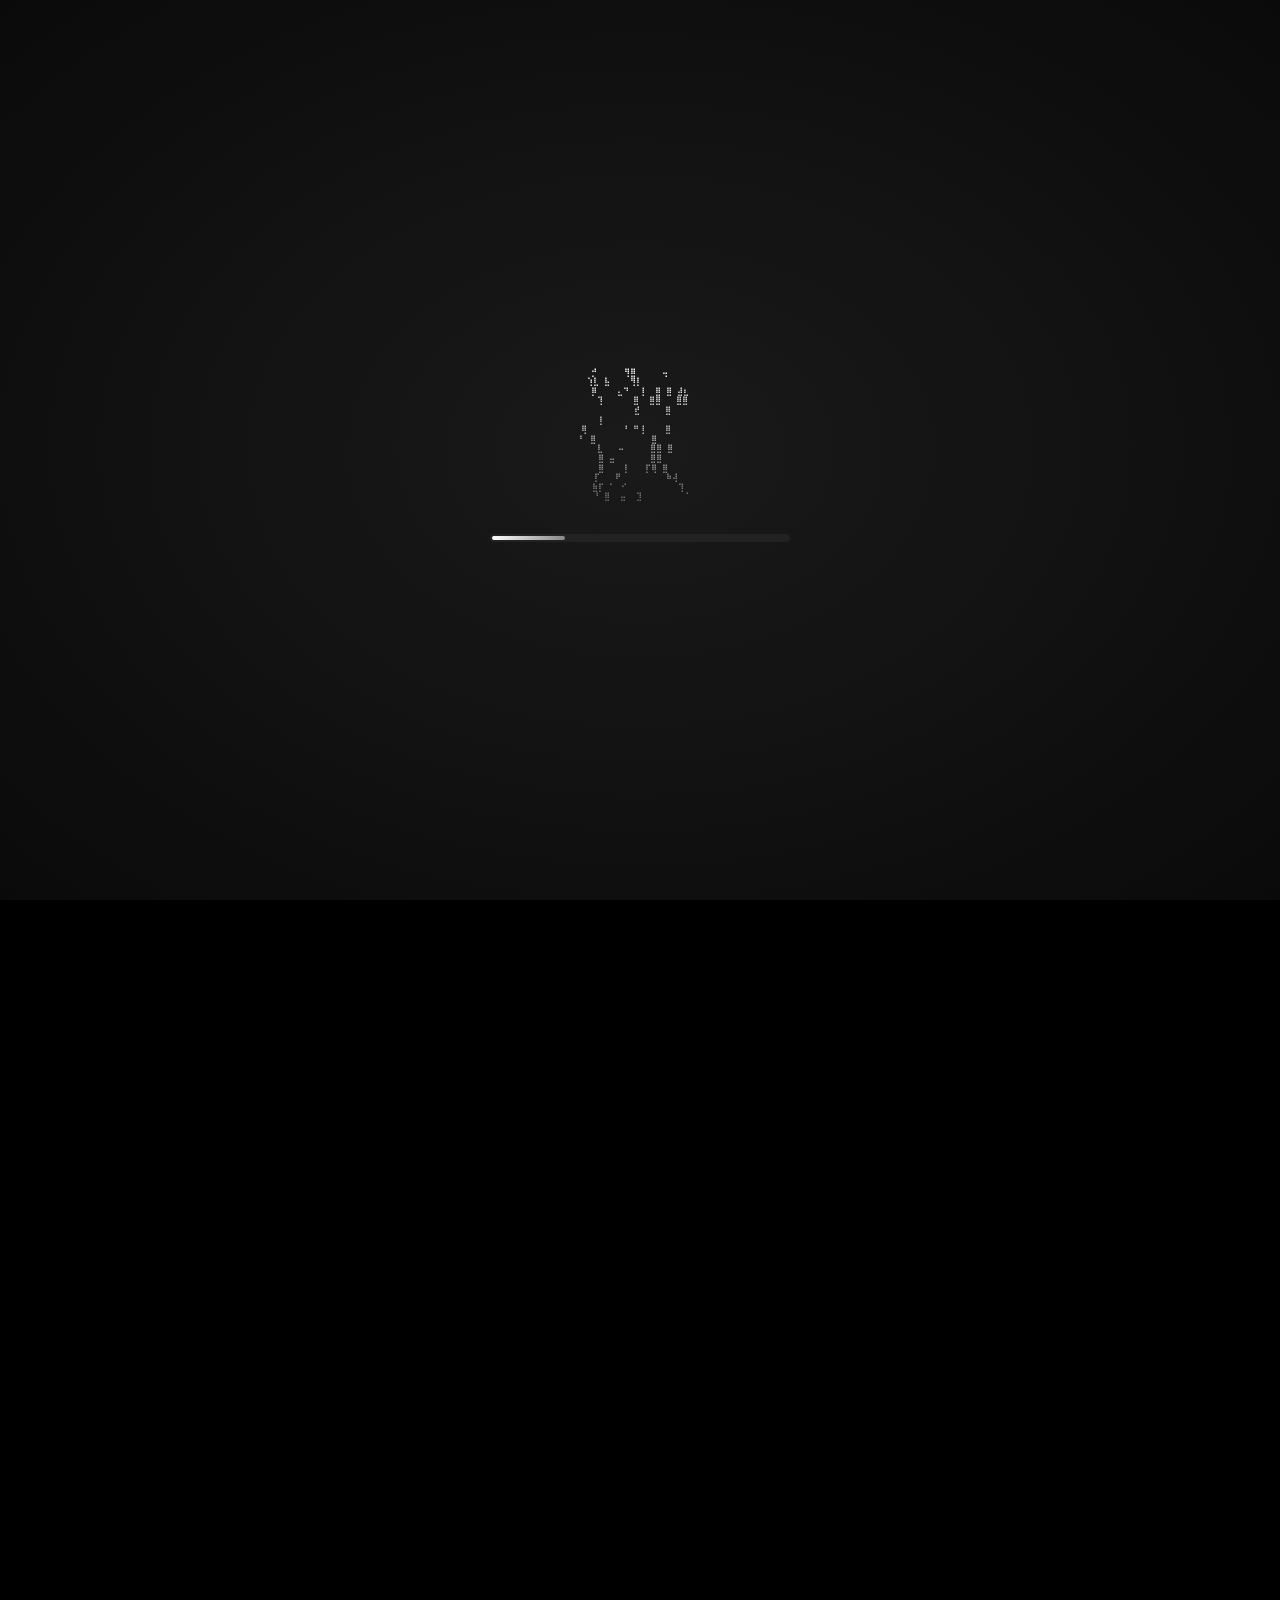
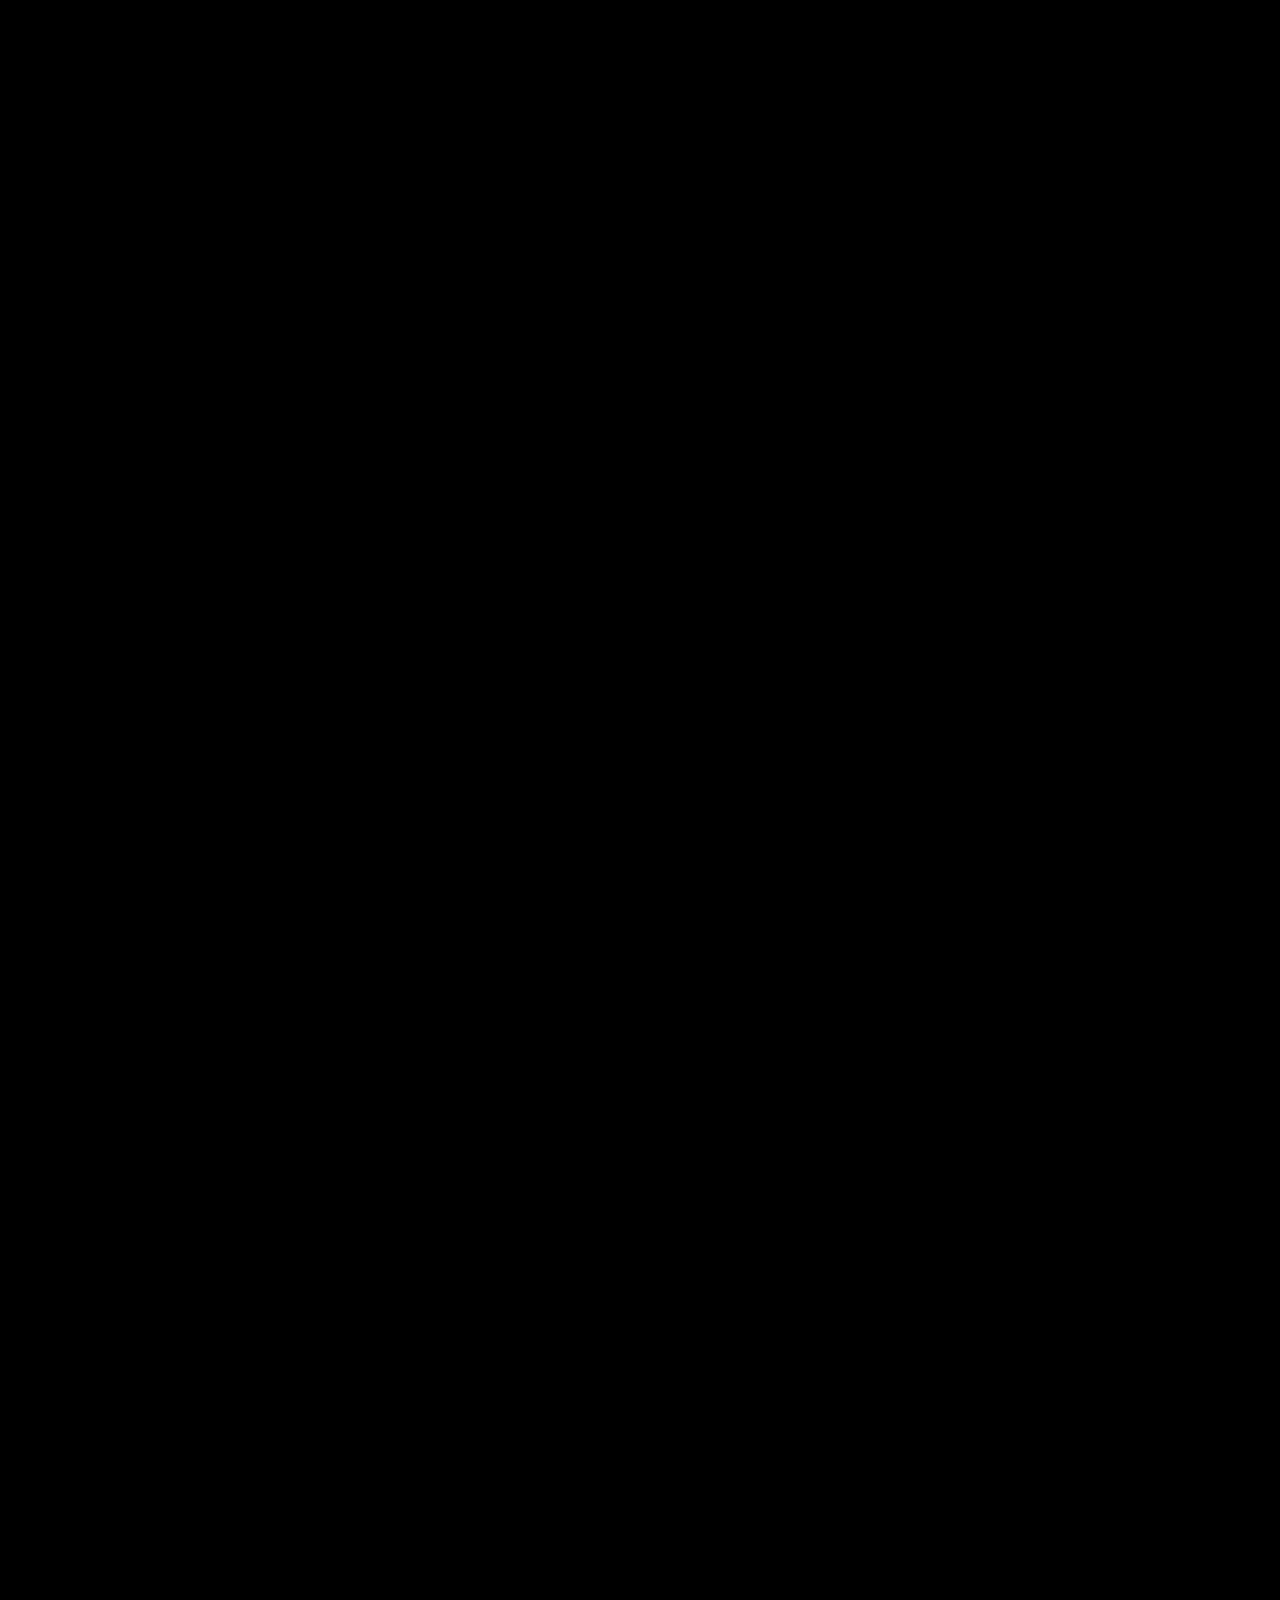
==== index.html @ a5547c4a "bisaya kayo" ====
<!DOCTYPE html>
<html lang="en">

<head>
  <meta charset="utf-8">
  <meta name="viewport" content="width=device-width, initial-scale=1">
  <title>holy</title>
  <link rel="icon" type="image/x-icon" href="https://file.garden/aiHY1T3Ry0Odnk8G/holy.png">
  <meta name="description" content="dili ko nimo na miss?">
  <meta property="og:title" content="holy">
  <meta property="og:description" content="dili ko nimo na miss?">
  <meta property="og:image" content="https://file.garden/aiHY1T3Ry0Odnk8G/holy.png">
  <meta property="og:url" content="https://tuswrld.xyz">
  <meta property="og:type" content="website">
  <meta name="twitter:card" content="summary">
  <meta name="twitter:image" content="https://file.garden/aiHY1T3Ry0Odnk8G/holy.png">
  <meta name="theme-color" content="#000000">
  <meta name="twitter:card" content="summary">
  <script disable-devtool-auto src="https://cdn.jsdelivr.net/npm/disable-devtool"></script>
  <link rel="stylesheet" href="https://cdnjs.cloudflare.com/ajax/libs/font-awesome/6.0.0-beta3/css/all.min.css" />
  <link
    href="https://fonts.googleapis.com/css2?family=Cinzel:wght@700;800;900&family=Space+Grotesk:wght@400;500;600;700;800&family=Space+Mono:wght@400;700&display=swap"
    rel="stylesheet" />
  <style>
    * {
      margin: 0;
      padding: 0;
      box-sizing: border-box;
      cursor: url('https://drift.rip/media/users/cursors/cursor_3867_69bb11919e3619.60058093.png'), auto !important;
      font-family: 'Space Grotesk', 'Segoe UI', system-ui, sans-serif;
    }

    #particles {
      position: fixed;
      top: 0;
      left: 0;
      width: 100vw;
      height: 100vh;
      z-index: 0;
      pointer-events: none;
    }

    body {
      min-height: 100vh;
      display: flex;
      flex-direction: column;
      align-items: center;
      justify-content: flex-start;
      padding: 0;
      margin: 0;
      position: relative;
      overflow-x: hidden;
      overflow-y: auto;
      color: #ffffff;
      z-index: 2;
      background: #000000;
    }

    html {
      scroll-behavior: smooth;
    }

    ::-webkit-scrollbar {
      width: 7px;
    }

    ::-webkit-scrollbar-track {
      background: #070708;
    }

    ::-webkit-scrollbar-thumb {
      background: linear-gradient(180deg, rgba(255, 255, 255, 0.28) 0%, rgba(255, 255, 255, 0.08) 100%);
      border-radius: 12px;
      border: 1px solid rgba(255, 255, 255, 0.05);
    }

    ::-webkit-scrollbar-thumb:hover {
      background: linear-gradient(180deg, rgba(255, 255, 255, 0.55) 0%, rgba(255, 255, 255, 0.2) 100%);
      box-shadow: 0 0 10px rgba(255, 255, 255, 0.3);
    }

    #intro-overlay {
      position: fixed;
      top: 0;
      left: 0;
      width: 100vw;
      height: 100vh;
      background: radial-gradient(ellipse at center, #1a1a1a 0%, #0a0a0a 100%);
      z-index: 99999;
      display: flex;
      flex-direction: column;
      align-items: center;
      justify-content: center;
      opacity: 1;
      visibility: visible;
      transition: opacity 1s ease-in-out, visibility 1s ease-in-out;
    }

    .ascii-container {
      font-family: 'Space Mono', monospace;
      font-size: 8px;
      line-height: 1.2;
      white-space: pre;
      text-align: center;
      font-weight: 700;
      background: linear-gradient(180deg, #ffffff 0%, #666666 100%);
      -webkit-background-clip: text;
      -webkit-text-fill-color: transparent;
      user-select: none;
    }

    .intro-progress-wrapper {
      margin-top: 2rem;
      width: 300px;
    }

    .intro-progress-bar {
      width: 100%;
      background-color: #222;
      border-radius: 4px;
      padding: 2px;
    }

    .intro-progress-fill {
      height: 4px;
      width: 0%;
      background: linear-gradient(90deg, #fff, #888, #fff);
      background-size: 200% 100%;
      border-radius: 2px;
      transition: width 0.05s linear;
      animation: shimmer 1.5s ease-in-out infinite;
    }

    @keyframes shimmer {
      0% {
        background-position: -200% 0;
      }

      100% {
        background-position: 200% 0;
      }
    }

    .container {
      width: 100%;
      max-width: 100%;
      opacity: 0;
      transition: opacity 1s ease-in-out;
      display: flex;
      flex-direction: column;
      align-items: center;
    }

    .hero-section {
      min-height: 100vh;
      width: 100%;
      display: flex;
      flex-direction: column;
      align-items: center;
      justify-content: center;
      position: relative;
      padding: 3rem 1.5rem 5.5rem;
    }

    header {
      text-align: center;
      margin-bottom: 2rem;
      margin-top: 0.5rem;
      width: 100%;
      display: flex;
      flex-direction: column;
      align-items: center;
      justify-content: center;
    }

    .brand-logo-container {
      display: flex;
      justify-content: center;
      align-items: center;
      margin-bottom: 0.85rem;
    }

    .brand-logo {
      width: 185px;
      height: 185px;
      object-fit: contain;
      user-select: none;
      -webkit-user-drag: none;
      filter: drop-shadow(0 0 25px rgba(255, 255, 255, 0.35));
      transition: transform 0.3s cubic-bezier(0.16, 1, 0.3, 1), filter 0.3s ease;
      cursor: pointer;
    }

    .brand-logo:hover {
      transform: scale(1.06);
      filter: drop-shadow(0 0 42px rgba(255, 255, 255, 0.75));
    }

    .brand-logo:active {
      transform: scale(0.97);
    }

    header h1 {
      font-family: 'Cinzel', serif;
      font-size: 3rem;
      letter-spacing: 10px;
      font-weight: 900;
      text-transform: uppercase;
      background: linear-gradient(180deg, #fff 0%, #888 100%);
      -webkit-background-clip: text;
      -webkit-text-fill-color: transparent;
      text-shadow: 0 0 40px rgba(255, 255, 255, 0.1);
      animation: glowPulse 3s ease-in-out infinite;
    }

    @keyframes glowPulse {

      0%,
      100% {
        text-shadow: 0 0 40px rgba(0, 0, 0, 0.9), 0 0 80px rgba(255, 255, 255, 0.1);
      }

      50% {
        text-shadow: 0 0 40px rgba(0, 0, 0, 0.9), 0 0 80px rgba(255, 255, 255, 0.3), 0 0 120px rgba(255, 255, 255, 0.1);
      }
    }

    header p {
      font-size: 0.75rem;
      color: #555;
      text-transform: lowercase;
      letter-spacing: 3px;
      font-family: 'Space Mono', monospace;
      margin-top: 0.3rem;
      min-height: 20px;
    }

    .cards-container {
      display: flex;
      flex-wrap: nowrap;
      justify-content: center;
      align-items: center;
      gap: 14px;
      max-width: 1200px;
      width: 100%;
      margin: 0 auto;
      position: relative;
      z-index: 2;
    }

    .card {
      width: 125px;
      min-width: 125px;
      max-width: 125px;
      height: 440px;
      background: #111112;
      border-radius: 24px;
      border: 1.5px solid rgba(255, 255, 255, 0.16);
      position: relative;
      overflow: hidden;
      cursor: pointer;
      user-select: none;
      display: flex;
      flex-direction: column;
      box-shadow: 0 20px 45px rgba(0, 0, 0, 0.85);
      transition: width 0.45s cubic-bezier(0.2, 0.8, 0.2, 1),
        border-color 0.35s ease,
        box-shadow 0.35s ease;
    }

    .card:hover {
      width: 350px;
      min-width: 350px;
      max-width: 350px;
      border-color: rgba(255, 255, 255, 0.28);
      box-shadow: 0 25px 60px rgba(0, 0, 0, 0.95);
    }

    .card-banner-wrap {
      position: absolute;
      top: 0;
      left: 0;
      width: 100%;
      height: 100%;
      overflow: hidden;
      transition: height 0.45s cubic-bezier(0.2, 0.8, 0.2, 1);
      z-index: 1;
    }

    .card:hover .card-banner-wrap {
      height: 140px;
    }

    .card-banner-img {
      width: 100%;
      height: 100%;
      object-fit: cover;
      object-position: center;
      display: block;
      transition: filter 0.45s ease;
    }

    .card-banner-overlay {
      position: absolute;
      inset: 0;
      background: linear-gradient(180deg, rgba(0, 0, 0, 0.25) 0%, rgba(0, 0, 0, 0.5) 45%, rgba(0, 0, 0, 0.85) 85%, rgba(0, 0, 0, 0.95) 100%);
      transition: opacity 0.4s ease;
      pointer-events: none;
    }

    .card:hover .card-banner-overlay {
      opacity: 0;
    }

    .card-banner-wrap .banner-placeholder {
      width: 100%;
      height: 100%;
      display: flex;
      align-items: center;
      justify-content: center;
      font-size: 2rem;
      color: rgba(255, 255, 255, 0.06);
      background: #080808;
    }

    .card-body {
      position: relative;
      z-index: 2;
      width: 100%;
      height: 100%;
      display: flex;
      flex-direction: column;
      align-items: center;
      justify-content: flex-start;
      box-sizing: border-box;
    }

    .card .avatar-wrap {
      position: relative;
      width: 82px;
      height: 82px;
      flex-shrink: 0;
      margin-top: 155px;
      transition: margin-top 0.45s cubic-bezier(0.2, 0.8, 0.2, 1),
        width 0.45s cubic-bezier(0.2, 0.8, 0.2, 1),
        height 0.45s cubic-bezier(0.2, 0.8, 0.2, 1);
    }

    .card:hover .avatar-wrap {
      margin-top: 88px;
      width: 100px;
      height: 100px;
    }

    .avatar-wrap img.avatar {
      width: 100%;
      height: 100%;
      object-fit: cover;
      border-radius: 50%;
      background: #000;
      box-shadow: 0 8px 24px rgba(0, 0, 0, 0.8);
      border: 3.5px solid #141414;
      display: block;
      transition: border-color 0.35s ease;
    }

    .card:hover .avatar-wrap img.avatar {
      border-color: #111112;
      border-width: 4px;
    }

    .deco-img {
      position: absolute;
      top: -14px;
      left: -14px;
      width: calc(100% + 28px);
      height: calc(100% + 28px);
      pointer-events: none;
      object-fit: contain;
      z-index: 4;
      display: none;
    }

    .status-dot {
      position: absolute;
      bottom: 2px;
      right: 2px;
      width: 18px;
      height: 18px;
      border-radius: 50%;
      border: 3px solid #141414;
      background: #747f8d;
      transition: all 0.3s ease;
      z-index: 3;
    }

    .card:hover .status-dot {
      width: 20px;
      height: 20px;
      border-color: #111112;
      bottom: 3px;
      right: 3px;
    }

    .status-dot.s-online {
      background: #3ba55d;
    }

    .status-dot.s-idle {
      background: #faa81a;
    }

    .status-dot.s-dnd {
      background: #ed4245;
    }

    .status-dot.s-offline {
      background: #747f8d;
    }

    .card-name {
      font-size: 1.25rem;
      font-weight: 800;
      color: #ffffff;
      margin-top: 14px;
      letter-spacing: -0.3px;
      white-space: nowrap;
      width: 100%;
      padding: 0 10px;
      text-align: center;
      overflow: hidden;
      text-overflow: ellipsis;
      flex-shrink: 0;
      transition: font-size 0.35s ease, margin-top 0.35s ease;
    }

    .card:hover .card-name {
      font-size: 1.45rem;
      margin-top: 10px;
    }

    .card-expanded-content {
      width: 100%;
      display: flex;
      flex-direction: column;
      align-items: center;
      opacity: 0;
      pointer-events: none;
      max-height: 0;
      overflow: hidden;
      transition: opacity 0.25s ease, max-height 0.45s cubic-bezier(0.2, 0.8, 0.2, 1);
    }

    .card:hover .card-expanded-content {
      opacity: 1;
      pointer-events: auto;
      max-height: 280px;
      transition: opacity 0.35s ease 0.12s, max-height 0.45s cubic-bezier(0.2, 0.8, 0.2, 1);
    }

    .card-handle {
      font-size: 0.92rem;
      font-style: italic;
      color: rgba(255, 255, 255, 0.62);
      margin-top: 3px;
      letter-spacing: 0.1px;
      white-space: nowrap;
      text-align: center;
    }

    .custom-status {
      display: flex;
      align-items: center;
      justify-content: center;
      gap: 6px;
      font-size: 0.85rem;
      color: rgba(255, 255, 255, 0.88);
      margin-top: 5px;
      max-width: 90%;
      white-space: nowrap;
      overflow: hidden;
      text-overflow: ellipsis;
    }

    .status-emoji-img {
      width: 16px;
      height: 16px;
      object-fit: contain;
      vertical-align: middle;
      display: inline-block;
    }

    .status-emoji {
      font-size: 0.95rem;
      line-height: 1;
      display: inline-block;
      vertical-align: middle;
    }

    .status-text-content {
      font-size: 0.84rem;
      color: rgba(255, 255, 255, 0.88);
      white-space: nowrap;
      overflow: hidden;
      text-overflow: ellipsis;
    }

    .typing-cursor {
      display: inline-block;
      width: 2px;
      height: 13px;
      background: rgba(255, 255, 255, 0.75);
      margin-left: 2px;
      animation: cursorBlink 0.8s infinite;
      vertical-align: middle;
    }

    @keyframes cursorBlink {

      0%,
      100% {
        opacity: 0;
      }

      50% {
        opacity: 1;
      }
    }

    .card-socials {
      display: flex;
      align-items: center;
      justify-content: center;
      gap: 8px;
      margin-top: 8px;
      z-index: 10;
    }

    .social-btn {
      display: inline-flex;
      align-items: center;
      justify-content: center;
      width: 28px;
      height: 28px;
      border-radius: 50%;
      background: rgba(255, 255, 255, 0.07);
      border: 1px solid rgba(255, 255, 255, 0.14);
      color: rgba(255, 255, 255, 0.8);
      text-decoration: none;
      transition: all 0.25s cubic-bezier(0.16, 1, 0.3, 1);
      box-shadow: 0 4px 10px rgba(0, 0, 0, 0.3);
      cursor: pointer;
    }

    .social-btn:hover {
      background: rgba(255, 255, 255, 0.2);
      border-color: rgba(255, 255, 255, 0.45);
      color: #ffffff;
      transform: translateY(-2px) scale(1.12);
      box-shadow: 0 6px 16px rgba(0, 0, 0, 0.6), 0 0 12px rgba(255, 255, 255, 0.25);
    }

    .social-btn svg {
      width: 14px;
      height: 14px;
      fill: currentColor;
      transition: transform 0.2s ease;
    }

    .card-divider {
      width: 100%;
      height: 1px;
      background: rgba(255, 255, 255, 0.10);
      margin: 14px 0 16px 0;
      flex-shrink: 0;
    }

    .activity-section {
      width: 100%;
      padding: 0 24px;
      display: flex;
      flex-direction: column;
      align-items: flex-start;
      box-sizing: border-box;
    }

    .no-activity {
      font-size: 1.05rem;
      font-weight: 700;
      color: #ffffff;
      letter-spacing: -0.2px;
      text-align: left;
    }

    .spotify-widget {
      display: flex;
      align-items: center;
      gap: 0.8rem;
      background: rgba(20, 20, 20, 0.7);
      border-radius: 12px;
      padding: 0.5rem 0.8rem;
      width: 100%;
      border: 1px solid rgba(255, 255, 255, 0.08);
    }

    .spotify-widget img {
      width: 40px;
      height: 40px;
      border-radius: 8px;
      object-fit: cover;
      flex-shrink: 0;
    }

    .sp-track {
      flex: 1;
      min-width: 0;
      text-align: left;
    }

    .sp-title {
      font-size: 0.8rem;
      font-weight: 700;
      color: #ffffff;
      white-space: nowrap;
      overflow: hidden;
      text-overflow: ellipsis;
    }

    .sp-artist {
      font-size: 0.68rem;
      color: #999999;
      white-space: nowrap;
      overflow: hidden;
      text-overflow: ellipsis;
    }

    .sp-icon {
      color: #1db954;
      font-size: 1.1rem;
      flex-shrink: 0;
    }

    .rpc-widget {
      display: flex;
      align-items: center;
      gap: 0.8rem;
      background: rgba(20, 20, 20, 0.7);
      border-radius: 12px;
      padding: 0.5rem 0.8rem;
      width: 100%;
      border: 1px solid rgba(255, 255, 255, 0.08);
      box-sizing: border-box;
    }

    .rpc-asset-wrap {
      position: relative;
      width: 42px;
      height: 42px;
      flex-shrink: 0;
    }

    .rpc-large-img {
      width: 42px;
      height: 42px;
      border-radius: 8px;
      object-fit: cover;
      display: block;
    }

    .rpc-fallback-icon {
      width: 42px;
      height: 42px;
      border-radius: 8px;
      background: rgba(255, 255, 255, 0.08);
      display: flex;
      align-items: center;
      justify-content: center;
      font-size: 1.15rem;
      color: rgba(255, 255, 255, 0.75);
    }

    .rpc-small-img {
      position: absolute;
      bottom: -3px;
      right: -3px;
      width: 18px;
      height: 18px;
      border-radius: 50%;
      border: 2px solid #141414;
      background: #141414;
      object-fit: cover;
    }

    .rpc-details-col {
      flex: 1;
      min-width: 0;
      text-align: left;
      display: flex;
      flex-direction: column;
      justify-content: center;
    }

    .rpc-header-label {
      font-size: 0.62rem;
      font-weight: 700;
      letter-spacing: 0.6px;
      text-transform: uppercase;
      color: rgba(255, 255, 255, 0.5);
      margin-bottom: 1px;
    }

    .rpc-name {
      font-size: 0.8rem;
      font-weight: 700;
      color: #ffffff;
      white-space: nowrap;
      overflow: hidden;
      text-overflow: ellipsis;
    }

    .rpc-details-text {
      font-size: 0.7rem;
      color: rgba(255, 255, 255, 0.8);
      white-space: nowrap;
      overflow: hidden;
      text-overflow: ellipsis;
    }

    .rpc-state-text {
      font-size: 0.65rem;
      color: #999999;
      white-space: nowrap;
      overflow: hidden;
      text-overflow: ellipsis;
    }

    .rpc-elapsed {
      font-size: 0.62rem;
      color: #777777;
      margin-top: 1px;
    }

    .header-section {
      width: 100%;
      text-align: center;
      margin-bottom: 2.5rem;
    }

    .tuswrld-sub {
      font-size: 0.75rem;
      letter-spacing: 7px;
      color: #aaaaaa;
      font-weight: 700;
      margin-bottom: 0.5rem;
      text-transform: uppercase;
      text-shadow: 0 0 20px rgba(0, 0, 0, 0.9);
    }

    .tuswrld-title {
      font-family: 'Cinzel', serif;
      font-size: 4rem;
      font-weight: 900;
      letter-spacing: 14px;
      text-transform: uppercase;
      color: #ffffff;
      text-shadow: 0 0 40px rgba(0, 0, 0, 0.9), 0 0 80px rgba(0, 0, 0, 0.5);
    }

    #musicToggle {
      position: fixed;
      bottom: 24px;
      right: 24px;
      z-index: 9999;
      background: rgba(10, 10, 10, 0.55);
      backdrop-filter: blur(14px);
      -webkit-backdrop-filter: blur(14px);
      border: 1px solid rgba(255, 255, 255, 0.1);
      border-radius: 12px;
      width: 44px;
      height: 44px;
      padding: 0;
      cursor: pointer;
      display: flex;
      align-items: center;
      justify-content: center;
      box-shadow: 0 8px 24px rgba(0, 0, 0, 0.7);
      transition: all 0.3s cubic-bezier(0.16, 1, 0.3, 1);
      outline: none;
    }

    #musicToggle:hover {
      background: rgba(22, 22, 22, 0.85);
      border-color: rgba(255, 255, 255, 0.25);
      transform: scale(1.08);
      box-shadow: 0 12px 30px rgba(0, 0, 0, 0.85), 0 0 12px rgba(255, 255, 255, 0.08);
    }

    .music-bars {
      display: flex;
      align-items: center;
      justify-content: center;
      gap: 3.5px;
      height: 24px;
    }

    .music-bar {
      width: 3px;
      background: #ffffff;
      border-radius: 2px;
      transition: height 0.25s ease;
      display: block;
    }

    #musicToggle .music-bar {
      height: 6px;
    }

    #musicToggle.playing .music-bar:nth-child(1) {
      animation: eqWave1 0.7s ease-in-out infinite alternate;
    }

    #musicToggle.playing .music-bar:nth-child(2) {
      animation: eqWave2 0.55s ease-in-out infinite alternate;
    }

    #musicToggle.playing .music-bar:nth-child(3) {
      animation: eqWave3 0.8s ease-in-out infinite alternate;
    }

    #musicToggle.playing .music-bar:nth-child(4) {
      animation: eqWave4 0.65s ease-in-out infinite alternate;
    }

    @keyframes eqWave1 {
      0% {
        height: 6px;
      }

      100% {
        height: 16px;
      }
    }

    @keyframes eqWave2 {
      0% {
        height: 8px;
      }

      100% {
        height: 25px;
      }
    }

    @keyframes eqWave3 {
      0% {
        height: 6px;
      }

      100% {
        height: 20px;
      }
    }

    @keyframes eqWave4 {
      0% {
        height: 5px;
      }

      100% {
        height: 14px;
      }
    }

    .members-section {
      width: 100%;
      max-width: 1350px;
      padding: 3rem 1.5rem 8rem;
      margin: 0 auto;
      display: flex;
      flex-direction: column;
      align-items: center;
      position: relative;
      z-index: 2;
    }

    .members-header {
      display: flex;
      flex-direction: column;
      align-items: center;
      justify-content: center;
      gap: 16px;
      margin-bottom: 2.5rem;
      width: 100%;
      text-align: center;
    }

    .members-label {
      font-family: 'Space Mono', monospace;
      font-size: 0.95rem;
      letter-spacing: 8px;
      color: rgba(255, 255, 255, 0.5);
      text-transform: uppercase;
      text-shadow: 0 0 16px rgba(255, 255, 255, 0.2);
      user-select: none;
    }

    .drac-banner-bg {
      position: fixed;
      inset: 0px;
      background-position: center center;
      background-size: cover;
      opacity: 0;
      filter: blur(2px) brightness(0.6);
      transition: opacity 0.6s cubic-bezier(0.16, 1, 0.3, 1), background-image 0.3s ease;
      z-index: 1;
      pointer-events: none;
    }

    .drac-grid {
      display: grid;
      grid-template-columns: repeat(2, minmax(320px, 580px));
      gap: 26px;
      z-index: 2;
      width: 100%;
      max-width: 1250px;
      position: relative;
      justify-content: center;
      padding: 10px 15px 60px;
      margin: 0 auto;
    }

    .drac {
      position: relative;
      overflow: hidden;
      border-radius: 20px;
      border: 1px solid rgba(255, 255, 255, 0.09);
      background: rgba(12, 12, 15, 0.78);
      backdrop-filter: blur(16px);
      -webkit-backdrop-filter: blur(16px);
      cursor: pointer;
      user-select: none;
      height: 145px;
      display: flex;
      align-items: center;
      box-shadow: 0 10px 30px rgba(0, 0, 0, 0.6);
      transition: border-color 0.35s ease,
        box-shadow 0.35s ease,
        transform 0.35s cubic-bezier(0.16, 1, 0.3, 1),
        opacity 0.6s cubic-bezier(0.16, 1, 0.3, 1);
    }

    .drac:hover {
      transform: translateY(-4px) scale(1.015);
      border-color: rgba(255, 255, 255, 0.35);
      box-shadow: 0 20px 45px rgba(0, 0, 0, 0.95), 0 0 25px rgba(255, 255, 255, 0.08);
    }

    .drac-banner {
      position: absolute;
      inset: 0;
      background-position: center;
      background-size: cover;
      opacity: 0.3;
      transition: opacity 0.45s ease, transform 0.5s ease;
      z-index: 1;
      pointer-events: none;
    }

    .drac:hover .drac-banner {
      opacity: 0.65;
      transform: scale(1.04);
    }

    .drac-overlay {
      position: absolute;
      inset: 0;
      background: linear-gradient(90deg, rgba(8, 8, 10, 0.94) 0%, rgba(8, 8, 10, 0.68) 50%, rgba(8, 8, 10, 0.32) 100%);
      z-index: 2;
      pointer-events: none;
      transition: opacity 0.45s ease;
    }

    .drac-content {
      position: relative;
      z-index: 3;
      width: 100%;
      height: 100%;
      display: flex;
      align-items: center;
      padding: 0 28px;
      gap: 22px;
      box-sizing: border-box;
    }

    .drac-content .avatar-wrap {
      position: relative;
      width: 84px;
      height: 84px;
      min-width: 84px;
      min-height: 84px;
      margin: 0;
      padding: 0;
      flex-shrink: 0;
      display: flex;
      align-items: center;
      justify-content: center;
    }

    .drac-content .avatar {
      width: 100%;
      height: 100%;
      border-radius: 50%;
      object-fit: cover;
      display: block;
      border: 3px solid rgba(255, 255, 255, 0.25);
      box-shadow: 0 6px 20px rgba(0, 0, 0, 0.85);
      background-color: #121216;
      transition: border-color 0.3s ease, transform 0.3s ease;
    }

    .drac:hover .drac-content .avatar {
      border-color: rgba(255, 255, 255, 0.75);
      transform: scale(1.04);
    }

    .drac-content .deco-img {
      position: absolute;
      top: -14px;
      left: -14px;
      width: calc(100% + 28px);
      height: calc(100% + 28px);
      pointer-events: none;
      object-fit: contain;
      z-index: 4;
      display: none;
    }

    .drac-content .status-dot {
      position: absolute;
      bottom: 2px;
      right: 2px;
      width: 18px;
      height: 18px;
      border-radius: 50%;
      border: 3px solid #101014;
      z-index: 5;
      background: #747f8d;
      transition: background-color 0.3s ease;
    }

    .drac-content .info {
      display: flex;
      flex-direction: column;
      justify-content: center;
      align-items: flex-start;
      min-width: 0;
      flex: 1;
      text-align: left;
    }

    .drac-content .info h1 {
      font-size: 1.45rem;
      font-weight: 800;
      color: #ffffff;
      margin: 0;
      padding: 0;
      letter-spacing: -0.2px;
      font-family: 'Space Grotesk', 'Segoe UI', system-ui, sans-serif;
      text-shadow: 0 2px 10px rgba(0, 0, 0, 0.95);
      line-height: 1.2;
      white-space: nowrap;
      overflow: hidden;
      text-overflow: ellipsis;
      width: 100%;
      text-align: left;
    }

    .drac-content .info p {
      font-size: 0.88rem;
      color: rgba(255, 255, 255, 0.6);
      font-family: 'Space Mono', monospace;
      margin: 4px 0 0;
      padding: 0;
      text-shadow: 0 1px 6px rgba(0, 0, 0, 0.9);
      line-height: 1.2;
      white-space: nowrap;
      overflow: hidden;
      text-overflow: ellipsis;
      width: 100%;
      text-align: left;
    }

    .card-reveal {
      opacity: 0;
      transform: translateY(35px) scale(0.97);
      transition: opacity 0.65s cubic-bezier(0.16, 1, 0.3, 1),
        transform 0.65s cubic-bezier(0.16, 1, 0.3, 1),
        border-color 0.35s ease,
        box-shadow 0.35s ease;
      will-change: opacity, transform;
    }

    .card-reveal.is-visible {
      opacity: 1;
      transform: translateY(0) scale(1);
    }

    .hero-section,
    .intro-holy-section,
    .members-section,
    .archives-section {
      scroll-margin-top: 50px;
    }

    .intro-holy-section {
      width: 100%;
      padding: 6rem 1.5rem 5rem;
      display: flex;
      flex-direction: column;
      align-items: center;
      justify-content: center;
      position: relative;
      z-index: 2;
      min-height: 60vh;
    }

    .intro-holy-label {
      font-family: 'Space Mono', monospace;
      font-size: 0.78rem;
      letter-spacing: 4px;
      text-transform: uppercase;
      color: rgba(255, 255, 255, 0.45);
      margin-bottom: 2.8rem;
      text-align: center;
      user-select: none;
    }

    .intro-holy-text-wrap {
      max-width: 780px;
      width: 100%;
      text-align: center;
      margin: 0 auto;
      min-height: 160px;
    }

    .intro-holy-text {
      font-family: 'Space Grotesk', 'Segoe UI', system-ui, sans-serif;
      font-size: 1.05rem;
      line-height: 1.85;
      color: rgba(255, 255, 255, 0.48);
      text-align: center;
      letter-spacing: 0.2px;
    }

    .intro-holy-text .intro-typing-cursor {
      display: inline-block;
      width: 2px;
      height: 1.1em;
      background: rgba(255, 255, 255, 0.65);
      margin-left: 2px;
      animation: introTypingBlink 0.75s step-end infinite;
      vertical-align: text-bottom;
    }

    @keyframes introTypingBlink {

      0%,
      100% {
        opacity: 0;
      }

      50% {
        opacity: 1;
      }
    }

    .intro-holy-join-btn {
      display: inline-flex;
      align-items: center;
      justify-content: center;
      gap: 8px;
      margin-top: 3rem;
      padding: 12px 36px;
      border: 1.5px solid rgba(255, 255, 255, 0.35);
      border-radius: 50px;
      background: transparent;
      color: #ffffff;
      font-family: 'Space Grotesk', 'Segoe UI', system-ui, sans-serif;
      font-size: 0.88rem;
      font-weight: 600;
      letter-spacing: 2.5px;
      text-transform: uppercase;
      text-decoration: none;
      cursor: pointer;
      transition: all 0.35s cubic-bezier(0.16, 1, 0.3, 1);
      opacity: 0;
      transform: translateY(14px) scale(0.92);
    }

    .intro-holy-join-btn.is-visible {
      opacity: 1;
      transform: translateY(0) scale(1);
    }

    .intro-holy-join-btn:hover {
      background: #ffffff;
      color: #000000;
      border-color: #ffffff;
      box-shadow: 0 0 25px rgba(255, 255, 255, 0.2), 0 12px 30px rgba(0, 0, 0, 0.6);
      transform: translateY(-2px) scale(1.04);
    }

    .intro-holy-join-btn:active {
      transform: scale(0.97);
    }

    .intro-holy-divider {
      width: 60px;
      height: 1px;
      background: linear-gradient(90deg, transparent, rgba(255, 255, 255, 0.18), transparent);
      margin: 0 auto 2rem;
    }

    .archives-section {
      width: 100%;
      max-width: 1350px;
      padding: 2rem 1.5rem 8rem;
      margin: 0 auto;
      display: flex;
      flex-direction: column;
      align-items: center;
      position: relative;
      z-index: 2;
    }

    .archives-header {
      display: flex;
      flex-direction: column;
      align-items: center;
      justify-content: center;
      gap: 16px;
      margin-bottom: 2.5rem;
      width: 100%;
      text-align: center;
    }

    .archives-label {
      font-family: 'Space Mono', monospace;
      font-size: 0.95rem;
      letter-spacing: 8px;
      color: rgba(255, 255, 255, 0.5);
      text-transform: uppercase;
      text-shadow: 0 0 16px rgba(255, 255, 255, 0.2);
      user-select: none;
    }

    .archives-grid {
      display: grid;
      grid-template-columns: repeat(2, 1fr);
      gap: 28px 24px;
      width: 100%;
      max-width: 1100px;
      padding: 10px 0 40px;
    }

    .archive-card {
      display: flex;
      flex-direction: column;
      gap: 12px;
      cursor: pointer;
      user-select: none;
    }

    .archive-thumb-box {
      position: relative;
      width: 100%;
      aspect-ratio: 16 / 9;
      border-radius: 14px;
      overflow: hidden;
      border: 1px solid rgba(255, 255, 255, 0.1);
      background: #09090c;
      box-shadow: 0 10px 30px rgba(0, 0, 0, 0.65);
      transition: transform 0.35s cubic-bezier(0.16, 1, 0.3, 1),
        border-color 0.35s ease,
        box-shadow 0.35s ease;
    }

    .archive-card:hover .archive-thumb-box {
      transform: translateY(-4px) scale(1.015);
      border-color: rgba(255, 255, 255, 0.35);
      box-shadow: 0 20px 45px rgba(0, 0, 0, 0.95), 0 0 25px rgba(255, 255, 255, 0.08);
    }

    .archive-thumb-img {
      width: 100%;
      height: 100%;
      object-fit: cover;
      display: block;
      transition: transform 0.4s cubic-bezier(0.16, 1, 0.3, 1), filter 0.3s ease;
      filter: brightness(0.92);
    }

    .archive-card:hover .archive-thumb-img {
      transform: scale(1.04);
      filter: brightness(1);
    }

    .archive-thumb-overlay {
      position: absolute;
      inset: 0;
      background: linear-gradient(180deg, rgba(0, 0, 0, 0.05) 0%, rgba(0, 0, 0, 0.45) 100%);
      pointer-events: none;
    }

    .archive-play-btn {
      position: absolute;
      top: 50%;
      left: 50%;
      transform: translate(-50%, -50%);
      width: 68px;
      height: 68px;
      border-radius: 50%;
      background: rgba(255, 255, 255, 0.24);
      backdrop-filter: blur(12px);
      -webkit-backdrop-filter: blur(12px);
      border: 1.5px solid rgba(255, 255, 255, 0.45);
      display: flex;
      align-items: center;
      justify-content: center;
      box-shadow: 0 8px 32px rgba(0, 0, 0, 0.6);
      transition: transform 0.3s cubic-bezier(0.16, 1, 0.3, 1),
        background 0.3s ease,
        box-shadow 0.3s ease,
        border-color 0.3s ease;
      pointer-events: none;
    }

    .archive-play-btn i {
      color: #ffffff;
      font-size: 1.35rem;
      margin-left: 4px;
      filter: drop-shadow(0 2px 6px rgba(0, 0, 0, 0.6));
    }

    .archive-card:hover .archive-play-btn {
      transform: translate(-50%, -50%) scale(1.12);
      background: rgba(255, 255, 255, 0.38);
      border-color: rgba(255, 255, 255, 0.75);
      box-shadow: 0 12px 40px rgba(0, 0, 0, 0.8), 0 0 25px rgba(255, 255, 255, 0.2);
    }

    .archive-meta {
      display: flex;
      align-items: center;
      gap: 10px;
      padding: 0 4px;
    }

    .archive-author-avatar {
      width: 24px;
      height: 24px;
      border-radius: 50%;
      background: rgba(255, 255, 255, 0.12);
      display: flex;
      align-items: center;
      justify-content: center;
      font-size: 0.72rem;
      font-weight: 700;
      color: rgba(255, 255, 255, 0.9);
      border: 1px solid rgba(255, 255, 255, 0.2);
      flex-shrink: 0;
      overflow: hidden;
    }

    .archive-author-avatar img {
      width: 100%;
      height: 100%;
      object-fit: cover;
    }

    .archive-author-name {
      font-family: 'Space Grotesk', sans-serif;
      font-size: 0.88rem;
      color: rgba(255, 255, 255, 0.75);
      font-weight: 500;
      letter-spacing: 0.5px;
      transition: color 0.25s ease;
    }

    .archive-card:hover .archive-author-name {
      color: #ffffff;
    }

    .archive-reveal {
      opacity: 0;
      transform: translateY(40px) scale(0.94);
      transition: opacity 0.7s cubic-bezier(0.16, 1, 0.3, 1),
        transform 0.7s cubic-bezier(0.16, 1, 0.3, 1);
      will-change: opacity, transform;
    }

    .archive-reveal.is-visible {
      opacity: 1;
      transform: translateY(0) scale(1);
    }

    .top-nav {
      position: fixed;
      top: 28px;
      right: 36px;
      z-index: 1000;
      display: flex;
      align-items: center;
      gap: 28px;
      background: transparent;
      border: none;
      box-shadow: none;
      backdrop-filter: none;
      -webkit-backdrop-filter: none;
      padding: 0;
      user-select: none;
    }

    .top-nav-link {
      font-family: 'Space Mono', monospace;
      font-size: 0.82rem;
      font-weight: 700;
      letter-spacing: 2.5px;
      text-transform: uppercase;
      color: rgba(255, 255, 255, 0.45);
      text-decoration: none;
      transition: color 0.25s ease, text-shadow 0.25s ease;
      position: relative;
      padding: 6px 0;
      cursor: pointer;
    }

    .top-nav-link::after {
      content: '';
      position: absolute;
      bottom: 0px;
      left: 50%;
      transform: translateX(-50%) scaleX(0);
      width: 100%;
      height: 1.5px;
      background: #ffffff;
      box-shadow: 0 0 8px rgba(255, 255, 255, 0.8);
      transition: transform 0.25s cubic-bezier(0.16, 1, 0.3, 1);
      transform-origin: center;
    }

    .top-nav-link:hover {
      color: #ffffff;
      text-shadow: 0 0 12px rgba(255, 255, 255, 0.5);
    }

    .top-nav-link:hover::after,
    .top-nav-link.active::after {
      transform: translateX(-50%) scaleX(1);
    }

    .top-nav-link.active {
      color: #ffffff;
      text-shadow: 0 0 14px rgba(255, 255, 255, 0.75);
    }

    .top-nav-logo-btn {
      display: flex;
      align-items: center;
      justify-content: center;
      width: 30px;
      height: 30px;
      background: transparent;
      border: none;
      text-decoration: none;
      padding: 0;
      flex-shrink: 0;
      cursor: pointer;
      opacity: 0.65;
      transition: opacity 0.25s ease, transform 0.25s cubic-bezier(0.16, 1, 0.3, 1);
    }

    .top-nav-logo-img {
      width: 26px;
      height: 26px;
      object-fit: contain;
      display: block;
      pointer-events: none;
    }

    .top-nav-logo-btn:hover {
      opacity: 1;
      transform: scale(1.12);
    }

    @media (max-width: 768px) {
      .top-nav {
        top: 16px;
        right: 16px;
        gap: 16px;
      }

      .top-nav-link {
        font-size: 0.72rem;
        letter-spacing: 1.5px;
      }

      .top-nav-logo-btn {
        width: 26px;
        height: 26px;
      }

      .top-nav-logo-img {
        width: 22px;
        height: 22px;
      }

      .hero-section {
        min-height: auto;
        padding: 4rem 1rem 3rem;
      }

      .cards-container {
        flex-direction: column;
        align-items: center;
        gap: 20px;
        flex-wrap: wrap;
      }

      .members-section {
        padding: 3rem 1rem 6rem;
      }

      .intro-holy-section {
        padding: 4rem 1.2rem 3.5rem;
        min-height: 50vh;
      }

      .intro-holy-text {
        font-size: 0.92rem;
        line-height: 1.75;
      }

      .intro-holy-text-wrap {
        min-height: 200px;
      }

      .archives-section {
        padding: 2rem 1rem 5rem;
      }

      .archives-grid {
        grid-template-columns: 1fr;
        gap: 18px;
      }

      .drac-grid {
        grid-template-columns: 1fr;
        gap: 16px;
        padding: 10px 10px 40px;
      }

      .drac {
        height: 125px;
        max-width: 100%;
      }

      .drac-content {
        padding: 0 18px;
        gap: 16px;
      }

      .drac-content .avatar-wrap {
        width: 70px;
        height: 70px;
      }

      .drac-content .info h1 {
        font-size: 1.25rem;
      }

      .drac-content .info p {
        font-size: 0.82rem;
      }

      .card {
        width: 320px;
        min-width: 320px;
        max-width: 320px;
        height: auto;
        min-height: 460px;
      }

      .card-expanded-body {
        opacity: 1;
        pointer-events: auto;
      }

      .brand-logo {
        width: 145px;
        height: 145px;
      }

      .tuswrld-title {
        font-size: 2.8rem;
        letter-spacing: 8px;
      }

      .ascii-container {
        font-size: 5px;
      }

      .intro-progress-wrapper {
        width: 200px;
      }
    }
  </style>
</head>

<body>

  <canvas id="particles"></canvas>

  <div id="intro-overlay">
    <div class="ascii-container" id="ascii-text">
      ⠀⢀⡠⠤⠔⢲⢶⡖⠒⠤⢄⡀⠀⠀⠀⠀⠀⠀⠀⠀⠀
      ⠀⠀⣠⡚⠁⢀⠀⠀⢄⢻⣿⠀⠀⠀⡙⣷⢤⡀⠀⠀⠀⠀⠀⠀
      ⠀⡜⢱⣇⠀⣧⢣⡀⠀⡀⢻⡇⠀⡄⢰⣿⣷⡌⣢⡀⠀⠀⠀⠀
      ⠸⡇⡎⡿⣆⠹⣷⡹⣄⠙⣽⣿⢸⣧⣼⣿⣿⣿⣶⣼⣆⠀⠀⠀
      ⣷⡇⣷⡇⢹⢳⡽⣿⡽⣷⡜⣿⣾⢸⣿⣿⣿⣿⣿⣿⣿⣷⣄⠀
      ⣿⡇⡿⣿⠀⠣⠹⣾⣿⣮⠿⣞⣿⢸⣿⣛⢿⣿⡟⠯⠉⠙⠛⠓
      ⣿⣇⣷⠙⡇⠀⠁⠀⠉⣽⣷⣾⢿⢸⣿⠀⢸⣿⢿⠀⠀⠀⠀⠀
      ⡟⢿⣿⣷⣾⣆⠀⠀⠘⠘⠿⠛⢸⣼⣿⢖⣼⣿⠘⡆⠀⠀⠀⠀
      ⠃⢸⣿⣿⡘⠋⠀⠀⠀⠀⠀⠀⣸⣿⣿⣿⣿⣿⡆⠇⠀⠀⠀⠀
      ⠀⢸⡿⣿⣇⠀⠈⠀⠤⠀⠀⢀⣿⣿⣿⣿⣿⣿⣧⢸⠀⠀⠀⠀
      ⠀⠈⡇⣿⣿⣷⣤⣀⠀⣀⠔⠋⣿⣿⣿⣿⣿⡟⣿⡞⡄⠀⠀⠀
      ⠀⠀⢿⢸⣿⣿⣿⣿⣿⡇⠀⢠⣿⡏⢿⣿⣿⡇⢸⣇⠇⠀⠀⠀
      ⠀⠀⢸⡏⣿⣿⣿⠟⠋⣀⠠⣾⣿⠡⠀⢉⢟⠷⢼⣿⣿⠀⠀⠀
      ⠀⠀⠈⣷⡏⡱⠁⠀⠊⠀⠀⣿⣏⣀⡠⢣⠃⠀⠀⢹⣿⡄⠀⠀
      ⠀⠀⠘⢼⣿⠀⢠⣤⣀⠉⣹⡿⠀⠁⠀⡸⠀⠀⠀⠈⣿⡇
    </div>
    <div class="intro-progress-wrapper">
      <div class="intro-progress-bar">
        <div class="intro-progress-fill" id="intro-progress-fill"></div>
      </div>
    </div>
  </div>

  <button id="musicToggle" aria-label="Toggle Music" title="Click to Play / Pause Music">
    <div class="music-bars">
      <span class="music-bar"></span>
      <span class="music-bar"></span>
      <span class="music-bar"></span>
      <span class="music-bar"></span>
    </div>
  </button>

  <nav class="top-nav" id="topNav" aria-label="Main Navigation">
    <a href="#intro-holy" class="top-nav-link" data-section="intro-holy">about</a>
    <a href="#members-section" class="top-nav-link" data-section="members-section">members</a>
    <a href="#archives-section" class="top-nav-link" data-section="archives-section">archives</a>
    <a href="https://discord.gg/wRZTDBkmbh" target="_blank" rel="noopener noreferrer" class="top-nav-logo-btn"
      title="mapupunta ka sa mundo ng mga banal">
      <img src="https://file.garden/aiHY1T3Ry0Odnk8G/holy.png" alt="Holy" class="top-nav-logo-img" />
    </a>
  </nav>

  <div class="drac-banner-bg" id="dracBannerBg"></div>

  <div class="container" id="main-content">
    <section id="hero-section" class="hero-section">
      <header>
        <div class="brand-logo-container">
          <a href="https://discord.gg/wRZTDBkmbh" target="_blank" rel="noopener noreferrer" title="Join Discord Server"
            style="display: inline-block; text-decoration: none;">
            <img src="https://file.garden/aiHY1T3Ry0Odnk8G/holy.png" alt="Holy" class="brand-logo" id="brandLogo" />
          </a>
        </div>
        <div class="tuswrld-sub">— holy —</div>
        <p>totoo lang hindi balagbag.</p>
      </header>

      <div class="cards-container" id="cardsContainer"></div>
    </section>

    <section id="intro-holy" class="intro-holy-section">
      <div class="intro-holy-divider"></div>
      <p class="intro-holy-label">Introducing Holy</p>
      <div class="intro-holy-text-wrap">
        <p class="intro-holy-text" id="introHolyText"><span class="intro-typing-cursor"></span></p>
      </div>
      <a href="https://discord.gg/wRZTDBkmbh" target="_blank" rel="noopener noreferrer" class="intro-holy-join-btn"
        id="introHolyJoinBtn">JOIN US!</a>
    </section>

    <section id="members-section" class="members-section">
      <div class="members-header">
        <div class="members-label">— MEMBERS —</div>
      </div>

      <div class="drac-grid" id="membersContainer"></div>
    </section>

    <section id="archives-section" class="archives-section">
      <div class="archives-header">
        <div class="archives-label">— ARCHIVES —</div>
      </div>
      <div class="archives-grid" id="archivesGrid">
        <a href="https://www.youtube.com/watch?v=uspKnn--C2c" target="_blank" rel="noopener noreferrer"
          class="archive-card archive-reveal" data-index="0">
          <div class="archive-thumb-box">
            <img class="archive-thumb-img" src="https://img.youtube.com/vi/uspKnn--C2c/maxresdefault.jpg"
              onerror="this.src='thumbnails/uspKnn--C2c.jpg'" alt="Demonyong hinudas" loading="lazy" />
            <div class="archive-thumb-overlay"></div>
            <div class="archive-play-btn">
              <i class="fas fa-play"></i>
            </div>
          </div>
          <div class="archive-meta">
            <div class="archive-author-avatar">
              <img src="https://i.pinimg.com/736x/98/0b/3f/980b3feb6eb5d22fd47dcca48b747cab.jpg" alt="xen" />
            </div>
            <span class="archive-author-name">xen</span>
          </div>
        </a>

        <a href="https://www.youtube.com/watch?v=SykDX7Lx7bU" target="_blank" rel="noopener noreferrer"
          class="archive-card archive-reveal" data-index="1">
          <div class="archive-thumb-box">
            <img class="archive-thumb-img" src="https://img.youtube.com/vi/SykDX7Lx7bU/maxresdefault.jpg"
              onerror="this.src='thumbnails/SykDX7Lx7bU.jpg'" alt="simpleng tao lang" loading="lazy" />
            <div class="archive-thumb-overlay"></div>
            <div class="archive-play-btn">
              <i class="fas fa-play"></i>
            </div>
          </div>
          <div class="archive-meta">
            <div class="archive-author-avatar">
              <img src="https://i.pinimg.com/736x/98/0b/3f/980b3feb6eb5d22fd47dcca48b747cab.jpg" alt="xen" />
            </div>
            <span class="archive-author-name">xen</span>
          </div>
        </a>

        <a href="https://www.youtube.com/watch?v=UUor4lxMu8s" target="_blank" rel="noopener noreferrer"
          class="archive-card archive-reveal" data-index="2">
          <div class="archive-thumb-box">
            <img class="archive-thumb-img" src="https://img.youtube.com/vi/UUor4lxMu8s/maxresdefault.jpg"
              onerror="this.src='thumbnails/UUor4lxMu8s.jpg'" alt="Iba talaga pag 4luv" loading="lazy" />
            <div class="archive-thumb-overlay"></div>
            <div class="archive-play-btn">
              <i class="fas fa-play"></i>
            </div>
          </div>
          <div class="archive-meta">
            <div class="archive-author-avatar">
              <img src="https://i.pinimg.com/736x/98/0b/3f/980b3feb6eb5d22fd47dcca48b747cab.jpg" alt="xen" />
            </div>
            <span class="archive-author-name">xen</span>
          </div>
        </a>

        <a href="https://www.youtube.com/watch?v=_7d6P4POdU4" target="_blank" rel="noopener noreferrer"
          class="archive-card archive-reveal" data-index="3">
          <div class="archive-thumb-box">
            <img class="archive-thumb-img" src="https://img.youtube.com/vi/_7d6P4POdU4/maxresdefault.jpg"
              onerror="this.src='thumbnails/_7d6P4POdU4.jpg'" alt="wala lang" loading="lazy" />
            <div class="archive-thumb-overlay"></div>
            <div class="archive-play-btn">
              <i class="fas fa-play"></i>
            </div>
          </div>
          <div class="archive-meta">
            <div class="archive-author-avatar">
              <img src="https://i.pinimg.com/736x/98/0b/3f/980b3feb6eb5d22fd47dcca48b747cab.jpg" alt="xen" />
            </div>
            <span class="archive-author-name">xen</span>
          </div>
        </a>
      </div>
    </section>
  </div>

  <script>
    (function () {
      const canvas = document.getElementById('particles');
      const ctx = canvas.getContext('2d');
      canvas.width = window.innerWidth;
      canvas.height = window.innerHeight;

      const particles = [];
      for (let i = 0; i < 80; i++) {
        particles.push({
          x: Math.random() * canvas.width,
          y: Math.random() * canvas.height,
          size: Math.random() * 2 + 1,
          speedX: (Math.random() - 0.5) * 0.5,
          speedY: (Math.random() - 0.5) * 0.5,
          opacity: Math.random() * 0.5 + 0.2
        });
      }

      function drawParticles() {
        ctx.clearRect(0, 0, canvas.width, canvas.height);
        particles.forEach(p => {
          p.x += p.speedX;
          p.y += p.speedY;
          if (p.x < 0 || p.x > canvas.width) p.speedX *= -1;
          if (p.y < 0 || p.y > canvas.height) p.speedY *= -1;
          ctx.beginPath();
          ctx.arc(p.x, p.y, p.size, 0, Math.PI * 2);
          ctx.fillStyle = `rgba(255,255,255,${p.opacity})`;
          ctx.fill();
        });
        requestAnimationFrame(drawParticles);
      }
      drawParticles();

      window.addEventListener('resize', () => {
        canvas.width = window.innerWidth;
        canvas.height = window.innerHeight;
      });
    })();

    (function () {
      const asciiEl = document.getElementById("ascii-text");
      const finalArt =
        "  ⠀⢀⡠⠤⠔⢲⢶⡖⠒⠤⢄⡀⠀⠀⠀⠀⠀⠀⠀⠀⠀\n" +
        "⠀⠀⣠⡚⠁⢀⠀⠀⢄⢻⣿⠀⠀⠀⡙⣷⢤⡀⠀⠀⠀⠀⠀⠀\n" +
        "⠀⡜⢱⣇⠀⣧⢣⡀⠀⡀⢻⡇⠀⡄⢰⣿⣷⡌⣢⡀⠀⠀⠀⠀\n" +
        "⠸⡇⡎⡿⣆⠹⣷⡹⣄⠙⣽⣿⢸⣧⣼⣿⣿⣿⣶⣼⣆⠀⠀⠀\n" +
        "⣷⡇⣷⡇⢹⢳⡽⣿⡽⣷⡜⣿⣾⢸⣿⣿⣿⣿⣿⣿⣿⣷⣄⠀\n" +
        "⣿⡇⡿⣿⠀⠣⠹⣾⣿⣮⠿⣞⣿⢸⣿⣛⢿⣿⡟⠯⠉⠙⠛⠓\n" +
        "⣿⣇⣷⠙⡇⠀⠁⠀⠉⣽⣷⣾⢿⢸⣿⠀⢸⣿⢿⠀⠀⠀⠀⠀\n" +
        "⡟⢿⣿⣷⣾⣆⠀⠀⠘⠘⠿⠛⢸⣼⣿⢖⣼⣿⠘⡆⠀⠀⠀⠀\n" +
        "⠃⢸⣿⣿⡘⠋⠀⠀⠀⠀⠀⠀⣸⣿⣿⣿⣿⣿⡆⠇⠀⠀⠀⠀\n" +
        "⠀⢸⡿⣿⣇⠀⠈⠀⠤⠀⠀⢀⣿⣿⣿⣿⣿⣿⣧⢸⠀⠀⠀⠀\n" +
        "⠀⠈⡇⣿⣿⣷⣤⣀⠀⣀⠔⠋⣿⣿⣿⣿⣿⡟⣿⡞⡄⠀⠀⠀\n" +
        "⠀⠀⢿⢸⣿⣿⣿⣿⣿⡇⠀⢠⣿⡏⢿⣿⣿⡇⢸⣇⠇⠀⠀⠀\n" +
        "⠀⠀⢸⡏⣿⣿⣿⠟⠋⣀⠠⣾⣿⠡⠀⢉⢟⠷⢼⣿⣿⠀⠀⠀\n" +
        "⠀⠀⠈⣷⡏⡱⠁⠀⠊⠀⠀⣿⣏⣀⡠⢣⠃⠀⠀⢹⣿⡄⠀⠀\n" +
        "⠀⠀⠘⢼⣿⠀⢠⣤⣀⠉⣹⡿⠀⠁⠀⡸⠀⠀⠀⠈⣿⡇";

      let currentDisplayState = Array(finalArt.length).fill(" ");
      for (let i = 0; i < finalArt.length; i++) {
        if (finalArt[i] === "\n") currentDisplayState[i] = "\n";
      }

      let executableTargets = [];
      for (let i = 0; i < finalArt.length; i++) {
        if (finalArt[i] !== " " && finalArt[i] !== "\n") executableTargets.push(i);
      }

      for (let i = executableTargets.length - 1; i > 0; i--) {
        const j = Math.floor(Math.random() * (i + 1));
        [executableTargets[i], executableTargets[j]] = [executableTargets[j], executableTargets[i]];
      }

      const frameTimeBudget = 1800;
      const trackingLength = executableTargets.length;
      const delayStep = frameTimeBudget / trackingLength;
      let currentPointer = 0;
      const progressFill = document.getElementById('intro-progress-fill');

      function runArtGenerationLoop() {
        if (currentPointer < trackingLength) {
          const structuralIndex = executableTargets[currentPointer];
          currentDisplayState[structuralIndex] = finalArt[structuralIndex];
          asciiEl.textContent = currentDisplayState.join("");
          if (progressFill) progressFill.style.width = `${(currentPointer / trackingLength) * 100}%`;
          currentPointer++;
          setTimeout(runArtGenerationLoop, delayStep);
        } else {
          setTimeout(() => {
            const overlay = document.getElementById("intro-overlay");
            const mainContent = document.getElementById("main-content");
            overlay.style.opacity = "0";
            overlay.style.visibility = "hidden";
            setTimeout(() => { mainContent.style.opacity = "1"; }, 300);
          }, 500);
        }
      }
      runArtGenerationLoop();
    })();

    (function () {
      const subtitle = document.querySelector('header p');
      const text = subtitle.textContent;
      subtitle.textContent = '';
      let index = 0;

      function typeHeader() {
        if (index < text.length) {
          subtitle.textContent += text.charAt(index);
          index++;
          setTimeout(typeHeader, 50);
        }
      }

      setTimeout(typeHeader, 2500);
    })();

    const MAIN_USER_IDS = [
      '1500506437519151207',
      '1488524196559458485',
      '1055696475914506331'
    ];

    const MEMBERS_DATA = [
      {
        id: '872499435945472081',
        name: 'LIA',
        handle: '@whodfislia',
        banner: 'https://file.garden/ap4ui2w7jS78a5tg/VID_20260703_030126_999.gif',
        audio: 'https://file.garden/ap4ui2w7jS78a5tg/Lil%20Tjay%20-%20Sex%20Sounds%20(Official%20Video).mp3'
      },
      {
        id: '1521625915900301525',
        name: 'kirito',
        handle: '@_hindiakoyon.',
        banner: 'https://file.garden/ap4ui2w7jS78a5tg/kirito.gif',
        audio: 'https://file.garden/ap4ui2w7jS78a5tg/Lana%20Del%20Rey%20-%20Young%20and%20Beautiful.mp3'
      },
      {
        id: '937952428526018590',
        name: 'XEA',
        handle: '@heartcamm_',
        banner: 'https://file.garden/ap4ui2w7jS78a5tg/vzxb.jpg',
        audio: 'https://file.garden/ap4ui2w7jS78a5tg/SZA%20-%20Diamond%20Boy%20(DTM)%20%5BOfficial%20Audio%5D.mp3'
      },
      {
        id: '1428818033471918271',
        name: 'YUNO',
        handle: '@clbyno',
        banner: 'https://file.garden/ap4ui2w7jS78a5tg/yno.jpg',
        audio: 'https://file.garden/ap4ui2w7jS78a5tg/Ryouji%20-%20Lonely%20Nights%20(Official%20Lyric%20Video).mp3'
      },
      {
        id: '1447468314359238678',
        name: 'YASHID',
        handle: '@badtothebxnemf',
        banner: 'https://file.garden/ap4ui2w7jS78a5tg/bxcvb.gif',
        audio: 'https://file.garden/ap4ui2w7jS78a5tg/Sica%20-%20PERSIAN%20RAGZ%20(Official%20Lyric%20Video).mp3'
      },
      {
        id: '1259085349989384315',
        name: 'CHA',
        handle: '@pndqwe',
        banner: 'https://file.garden/ap4ui2w7jS78a5tg/chad.gif',
        audio: 'https://file.garden/ap4ui2w7jS78a5tg/TBH.mp3'
      },
      {
        id: '1505237130245312654',
        name: 'NATOY',
        handle: '@asiannatoy',
        banner: 'https://file.garden/ap4ui2w7jS78a5tg/FDSV.jpg',
        audio: 'https://file.garden/ap4ui2w7jS78a5tg/kayat%20rap%20bisaya%20lyrics.mp3'
      },
      {
        id: '1508161709381128232',
        name: 'SIKATA',
        handle: '@sikata',
        banner: 'https://file.garden/ap4ui2w7jS78a5tg/SDF.gif',
        audio: 'https://file.garden/ap4ui2w7jS78a5tg/kayat%20rap%20bisaya%20lyrics.mp3'
      },
      {
        id: '1440000744630780034',
        name: 'ZHO',
        handle: '@ic4unic.',
        banner: 'https://file.garden/ap4ui2w7jS78a5tg/vcxnbn.gif',
        audio: 'https://file.garden/ap4ui2w7jS78a5tg/MATIKAS.mp3'
      },
      {
        id: '1253704304519417889',
        name: 'REGRETS',
        handle: '@zrtrcs.',
        banner: 'https://i.pinimg.com/originals/3f/7a/f8/3f7af8b97413964df82f69bfea89a19c.gif',
        audio: 'https://file.garden/aiHY1T3Ry0Odnk8G/Hev%20Abi%20-%20MEDICAL.mp3'
      }
    ];

    const USER_IDS = [...new Set([...MAIN_USER_IDS, ...MEMBERS_DATA.map(m => m.id)])];

    const CUSTOM_BANNERS = {
      '1500506437519151207': 'https://i.pinimg.com/originals/ce/11/7c/ce117cc24180effeaaa12a0f23d946f8.gif',
      '1488524196559458485': 'https://i.pinimg.com/originals/1c/f1/7f/1cf17f9c3766a1f8d8b75d7056d7ca82.gif',
      '1055696475914506331': 'https://file.garden/ap4ui2w7jS78a5tg/From%20Klickpin.com-%20Love%20this%20guide%20to%20dreamy%20flower%20bed%20ideas%20everyone%20will%20ask%20you%20about%20using%20simple%20ideas%20you%20can%20actually%20pull%20off%20and%20turn%20si.gif',
      '872499435945472081': 'https://file.garden/ap4ui2w7jS78a5tg/VID_20260703_030126_999.gif',
      '1521625915900301525': 'https://file.garden/ap4ui2w7jS78a5tg/kirito.gif',
      '937952428526018590': 'https://file.garden/ap4ui2w7jS78a5tg/vzxb.jpg',
      '1428818033471918271': 'https://file.garden/ap4ui2w7jS78a5tg/yno.jpg',
      '1447468314359238678': 'https://file.garden/ap4ui2w7jS78a5tg/bxcvb.gif',
      '1259085349989384315': 'https://file.garden/ap4ui2w7jS78a5tg/chad.gif',
      '1505237130245312654': 'https://file.garden/ap4ui2w7jS78a5tg/FDSV.jpg',
      '1508161709381128232': 'https://file.garden/ap4ui2w7jS78a5tg/SDF.gif',
      '1440000744630780034': 'https://file.garden/ap4ui2w7jS78a5tg/vcxnbn.gif',
      '1253704304519417889': 'https://i.pinimg.com/originals/3f/7a/f8/3f7af8b97413964df82f69bfea89a19c.gif'
    };

    const USER_AUDIO = {
      '1500506437519151207': 'https://file.garden/aiHY1T3Ry0Odnk8G/devobadoy.mp3',
      '1488524196559458485': 'https://file.garden/aiHY1T3Ry0Odnk8G/pogi%20langx.mp3',
      '1055696475914506331': 'https://file.garden/aiHY1T3Ry0Odnk8G/trevxxxw.mp3',
      '872499435945472081': 'https://file.garden/ap4ui2w7jS78a5tg/Lil%20Tjay%20-%20Sex%20Sounds%20(Official%20Video).mp3',
      '1521625915900301525': 'https://file.garden/ap4ui2w7jS78a5tg/Lana%20Del%20Rey%20-%20Young%20and%20Beautiful.mp3',
      '937952428526018590': 'https://file.garden/ap4ui2w7jS78a5tg/SZA%20-%20Diamond%20Boy%20(DTM)%20%5BOfficial%20Audio%5D.mp3',
      '1428818033471918271': 'https://file.garden/ap4ui2w7jS78a5tg/Ryouji%20-%20Lonely%20Nights%20(Official%20Lyric%20Video).mp3',
      '1447468314359238678': 'https://file.garden/ap4ui2w7jS78a5tg/Sica%20-%20PERSIAN%20RAGZ%20(Official%20Lyric%20Video).mp3',
      '1259085349989384315': 'https://file.garden/ap4ui2w7jS78a5tg/TBH.mp3',
      '1505237130245312654': 'https://file.garden/ap4ui2w7jS78a5tg/kayat%20rap%20bisaya%20lyrics.mp3',
      '1508161709381128232': 'https://file.garden/ap4ui2w7jS78a5tg/kayat%20rap%20bisaya%20lyrics.mp3',
      '1440000744630780034': 'https://file.garden/ap4ui2w7jS78a5tg/MATIKAS.mp3',
      '1253704304519417889': 'https://file.garden/aiHY1T3Ry0Odnk8G/Hev%20Abi%20-%20MEDICAL.mp3'
    };

    const SOCIAL_SVGS = {
      tiktok: `<svg viewBox="0 0 24 24" width="14" height="14" fill="currentColor"><path d="M19.59 6.69a4.83 4.83 0 0 1-3.77-4.25V2h-3.45v13.67a2.89 2.89 0 0 1-5.2 1.74 2.89 2.89 0 0 1 2.31-4.64c.298-.002.595.042.88.13V9.4a6.84 6.84 0 0 0-1-.05A6.33 6.33 0 0 0 3 15.67 6.34 6.34 0 0 0 9.34 22a6.34 6.34 0 0 0 6.34-6.33V9.22a8.16 8.16 0 0 0 3.91 1.25V7.02c-.003-.11-.003-.22 0-.33z"/></svg>`,
      telegram: `<svg viewBox="0 0 24 24" width="14" height="14" fill="currentColor"><path d="M11.944 0A12 12 0 0 0 0 12a12 12 0 0 0 12 12 12 12 0 0 0 12-12A12 12 0 0 0 12 0a12 12 0 0 0-.056 0zm4.962 7.224c.1-.002.321.023.465.14a.506.506 0 0 1 .171.325c.016.093.036.306.02.472-.18 1.898-.962 6.502-1.36 8.627-.168.9-.499 1.201-.82 1.23-.696.065-1.225-.46-1.9-.902-1.056-.693-1.653-1.124-2.678-1.8-1.185-.78-.417-1.21.258-1.91.177-.184 3.247-2.977 3.307-3.23.007-.032.014-.15-.056-.212s-.174-.041-.249-.024c-.106.024-1.793 1.14-5.061 3.345-.48.33-.913.49-1.302.48-.428-.008-1.252-.241-1.865-.44-.752-.245-1.349-.374-1.297-.789.027-.216.325-.437.893-.663 3.498-1.524 5.83-2.529 6.998-3.014 3.332-1.386 4.025-1.627 4.476-1.635z"/></svg>`
    };

    const USER_SOCIALS = {
      '1055696475914506331': [
        {
          platform: 'tiktok',
          url: 'https://www.tiktok.com/@trevholy.gg',
          title: 'follow me ;p'
        }
      ],
      '1488524196559458485': [
        {
          platform: 'telegram',
          url: 'https://t.me/tuswrld',
          title: 'hmu ;3'
        }
      ],
      '1500506437519151207': [
        {
          platform: 'tiktok',
          url: 'https://www.tiktok.com/@snottydevo',
          title: 'bisayang hacker'
        }
      ]
    };

    function renderSocialsHtml(userId) {
      const socials = USER_SOCIALS[userId];
      if (!socials || socials.length === 0) return '';
      const links = socials.map(s => {
        const svg = SOCIAL_SVGS[s.platform] || '';
        return `<a href="${s.url}" target="_blank" rel="noopener noreferrer" class="social-btn" title="${s.title || s.platform}" onclick="event.stopPropagation();">${svg}</a>`;
      }).join('');
      return `<div class="card-socials">${links}</div>`;
    }

    const userLiveLoaded = {};

    function getDiscordAvatarUrl(user) {
      if (!user) return 'https://cdn.discordapp.com/embed/avatars/0.png';
      if (user.avatar) {
        const ext = user.avatar.startsWith('a_') ? 'gif' : 'png';
        return `https://cdn.discordapp.com/avatars/${user.id}/${user.avatar}.${ext}?size=256`;
      }
      const disc = user.discriminator;
      if (disc && disc !== '0') {
        return `https://cdn.discordapp.com/embed/avatars/${parseInt(disc) % 5}.png`;
      }
      try {
        return `https://cdn.discordapp.com/embed/avatars/${Number((BigInt(user.id) >> 22n) % 6n)}.png`;
      } catch (e) {
        return 'https://cdn.discordapp.com/embed/avatars/0.png';
      }
    }

    const FALLBACK_MEMBERS = {};
    MEMBERS_DATA.forEach(m => {
      let defaultAvatar = 'https://cdn.discordapp.com/embed/avatars/0.png';
      try {
        defaultAvatar = `https://cdn.discordapp.com/embed/avatars/${Number((BigInt(m.id) >> 22n) % 6n)}.png`;
      } catch (e) { }
      FALLBACK_MEMBERS[m.id] = {
        name: m.name,
        handle: m.handle,
        avatar: defaultAvatar,
        status: 'offline'
      };
    });

    const FALLBACK_STATUS = {};

    const SC = { online: 's-online', idle: 's-idle', dnd: 's-dnd', offline: 's-offline' };
    const STATUS_LABELS = { online: 'ONLINE', idle: 'IDLE', dnd: 'DO NOT DISTURB', offline: 'OFFLINE' };

    const userAudioElements = {};
    let currentPlayingUserId = null;
    let hoverLeaveTimeout = null;

    let mainAudio = new Audio('https://file.garden/aiHY1T3Ry0Odnk8G/main.mp3');
    mainAudio.loop = true;
    mainAudio.preload = 'auto';
    let isMainPlaying = false;

    function initUserAudios() {
      MAIN_USER_IDS.forEach(id => {
        if (USER_AUDIO[id]) {
          const a = new Audio(USER_AUDIO[id]);
          a.loop = true;
          a.preload = 'auto';
          userAudioElements[id] = a;
        }
      });
      MEMBERS_DATA.forEach(m => {
        if (m.audio && !userAudioElements[m.id]) {
          const a = new Audio(m.audio);
          a.loop = true;
          a.preload = 'auto';
          userAudioElements[m.id] = a;
        }
      });
    }
    initUserAudios();

    const toggleBtn = document.getElementById('musicToggle');

    function setPlayingUI(playing) {
      if (toggleBtn) {
        if (playing) toggleBtn.classList.add('playing');
        else toggleBtn.classList.remove('playing');
      }
    }

    function playMainAudio() {
      if (currentPlayingUserId && userAudioElements[currentPlayingUserId]) {
        userAudioElements[currentPlayingUserId].pause();
        currentPlayingUserId = null;
      }
      mainAudio.play()
        .then(() => {
          isMainPlaying = true;
          setPlayingUI(true);
        })
        .catch(() => { });
    }

    function pauseMainAudio() {
      mainAudio.pause();
      isMainPlaying = false;
      setPlayingUI(false);
    }

    function playAudioForUser(userId) {
      if (hoverLeaveTimeout) {
        clearTimeout(hoverLeaveTimeout);
        hoverLeaveTimeout = null;
      }

      if (mainAudio && !mainAudio.paused) {
        mainAudio.pause();
        isMainPlaying = false;
      }

      if (currentPlayingUserId === userId && userAudioElements[userId] && !userAudioElements[userId].paused) {
        return;
      }

      if (currentPlayingUserId && currentPlayingUserId !== userId) {
        const prev = userAudioElements[currentPlayingUserId];
        if (prev) prev.pause();
      }

      const audio = userAudioElements[userId];
      if (!audio) return;

      currentPlayingUserId = userId;
      audio.play()
        .then(() => {
          setPlayingUI(true);
        })
        .catch(() => { });
    }

    function pauseAllAudio() {
      if (currentPlayingUserId && userAudioElements[currentPlayingUserId]) {
        userAudioElements[currentPlayingUserId].pause();
        currentPlayingUserId = null;
      }
      pauseMainAudio();
      setPlayingUI(false);
    }

    if (toggleBtn) {
      toggleBtn.addEventListener('click', (e) => {
        e.stopPropagation();
        if (currentPlayingUserId && userAudioElements[currentPlayingUserId] && !userAudioElements[currentPlayingUserId].paused) {
          pauseAllAudio();
        } else if (currentPlayingUserId && userAudioElements[currentPlayingUserId]) {
          userAudioElements[currentPlayingUserId].play().then(() => setPlayingUI(true)).catch(() => { });
        } else if (mainAudio.paused) {
          playMainAudio();
        } else {
          pauseMainAudio();
        }
      });
    }

    function unlockAudios() {
      Object.values(userAudioElements).forEach(a => {
        a.load();
      });
      mainAudio.load();
      window.removeEventListener('click', unlockAudios);
      window.removeEventListener('mousemove', unlockAudios);
      window.removeEventListener('touchstart', unlockAudios);
    }
    window.addEventListener('click', unlockAudios, { passive: true });
    window.addEventListener('mousemove', unlockAudios, { passive: true });
    window.addEventListener('touchstart', unlockAudios, { passive: true });

    const userCustomStatus = {};

    function createCard(userId, index, isMember = false) {
      const card = document.createElement('div');
      card.className = isMember ? 'card member-card card-reveal' : 'card';
      card.dataset.userId = userId;
      card.dataset.index = index;
      card.dataset.isMember = isMember ? 'true' : 'false';
      card.dataset.audio = USER_AUDIO[userId] || '';
      const bannerSrc = (typeof CUSTOM_BANNERS !== 'undefined' && CUSTOM_BANNERS[userId]) || '';
      card.dataset.banner = bannerSrc;

      card.addEventListener('mouseenter', () => {
        const bg = document.getElementById('dracBannerBg');
        const bSrc = card.dataset.banner || (typeof CUSTOM_BANNERS !== 'undefined' && CUSTOM_BANNERS[userId]);
        if (bg && bSrc) {
          bg.style.backgroundImage = `url('${bSrc}')`;
          bg.style.opacity = '1';
        }
        playAudioForUser(userId);
      });

      card.addEventListener('mouseleave', () => {
        const bg = document.getElementById('dracBannerBg');
        if (bg) {
          bg.style.opacity = '0';
        }
        if (hoverLeaveTimeout) clearTimeout(hoverLeaveTimeout);
        hoverLeaveTimeout = setTimeout(() => {
          if (currentPlayingUserId && userAudioElements[currentPlayingUserId]) {
            userAudioElements[currentPlayingUserId].pause();
            currentPlayingUserId = null;
          }
          playMainAudio();
        }, 120);
      });

      card.innerHTML = `
        <div class="card-banner-wrap" id="banner-${userId}">
          ${bannerSrc ? `<img class="card-banner-img" src="${bannerSrc}" alt="banner" />` : `<div class="banner-placeholder"><i class="fas fa-image"></i></div>`}
          <div class="card-banner-overlay"></div>
        </div>
        <div class="card-body">
          <div class="avatar-wrap">
            <img class="avatar" id="avatar-${userId}" src="https://cdn.discordapp.com/embed/avatars/0.png" alt="avatar" />
            <img class="deco-img" id="deco-${userId}" style="display:none;" alt="decoration" />
            <div class="status-dot s-offline" id="status-${userId}"></div>
          </div>
          <div class="card-name" id="name-${userId}">—</div>
          
          <div class="card-expanded-content" id="expanded-${userId}">
            <div class="card-handle" id="handle-${userId}">@...</div>
            
            <div class="custom-status" id="cstatus-${userId}" style="display:none;">
              <span id="customStatusEmoji-${userId}"></span>
              <span class="status-text-content" id="customStatusText-${userId}"></span>
              <span class="typing-cursor"></span>
            </div>
            
            ${renderSocialsHtml(userId)}
            
            <div class="card-divider" id="cstatus-div-bottom-${userId}"></div>
            
            <div class="activity-section">
              <div class="no-activity" id="no-activity-${userId}">No Current Activity</div>
              <div class="spotify-widget" id="spwidget-${userId}" style="display:none;">
                <img id="spart-${userId}" src="" alt="album" />
                <div class="sp-track">
                  <div class="sp-title" id="sptitle-${userId}">—</div>
                  <div class="sp-artist" id="spartist-${userId}">—</div>
                </div>
                <i class="fab fa-spotify sp-icon"></i>
              </div>
              <div class="rpc-widget" id="rpcwidget-${userId}" style="display:none;">
                <div class="rpc-asset-wrap" id="rpcasset-${userId}">
                  <img class="rpc-large-img" id="rpclarge-${userId}" src="" alt="activity" />
                  <div class="rpc-fallback-icon" id="rpcicon-${userId}" style="display:none;"><i class="fas fa-gamepad" id="rpcicon-i-${userId}"></i></div>
                  <img class="rpc-small-img" id="rpcsmall-${userId}" src="" style="display:none;" alt="badge" />
                </div>
                <div class="rpc-details-col">
                  <div class="rpc-header-label" id="rpcheader-${userId}">PLAYING</div>
                  <div class="rpc-name" id="rpcname-${userId}">—</div>
                  <div class="rpc-details-text" id="rpcdetails-${userId}"></div>
                  <div class="rpc-state-text" id="rpcstate-${userId}"></div>
                  <div class="rpc-elapsed" id="rpcelapsed-${userId}" style="display:none;"></div>
                </div>
              </div>
            </div>
          </div>
        </div>
      `;
      return card;
    }

    function createDracCard(member, index) {
      const card = document.createElement('div');
      card.className = 'drac card-reveal';
      card.dataset.userId = member.id;
      card.dataset.index = index;
      card.dataset.banner = member.banner || '';
      card.dataset.audio = member.audio || '';

      const bannerStyle = member.banner ? `background-image:url('${member.banner}');` : '';
      let defaultAvatar = 'https://cdn.discordapp.com/embed/avatars/0.png';
      try {
        defaultAvatar = `https://cdn.discordapp.com/embed/avatars/${Number((BigInt(member.id) >> 22n) % 6n)}.png`;
      } catch (e) { }

      card.innerHTML = `
        <div class="drac-banner" id="drac-banner-${member.id}" style="${bannerStyle}"></div>
        <div class="drac-overlay"></div>
        <div class="drac-content">
          <div class="avatar-wrap">
            <img class="avatar" id="avatar-${member.id}" src="${defaultAvatar}" alt="${member.name}" />
            <img class="deco-img" id="deco-${member.id}" style="display:none;" alt="decoration" />
            <div class="status-dot s-offline" id="status-${member.id}"></div>
          </div>
          <div class="info">
            <h1 id="name-${member.id}">${member.name}</h1>
            <p id="handle-${member.id}">${member.handle}</p>
          </div>
        </div>
      `;

      card.addEventListener('mouseenter', () => {
        const bg = document.getElementById('dracBannerBg');
        const b = card.dataset.banner || member.banner;
        if (bg && b) {
          bg.style.backgroundImage = `url('${b}')`;
          bg.style.opacity = '1';
        }
        if (member.audio) {
          playAudioForUser(member.id);
        }
      });

      card.addEventListener('mouseleave', () => {
        const bg = document.getElementById('dracBannerBg');
        if (bg) {
          bg.style.opacity = '0';
        }
        if (hoverLeaveTimeout) clearTimeout(hoverLeaveTimeout);
        hoverLeaveTimeout = setTimeout(() => {
          if (currentPlayingUserId && userAudioElements[currentPlayingUserId]) {
            userAudioElements[currentPlayingUserId].pause();
            currentPlayingUserId = null;
          }
          playMainAudio();
        }, 150);
      });

      return card;
    }

    const typingIntervals = {};

    function startTypingLoop(userId) {
      if (typingIntervals[userId]) {
        clearInterval(typingIntervals[userId]);
        delete typingIntervals[userId];
      }

      const statusTextEl = document.getElementById(`customStatusText-${userId}`);
      const emojiEl = document.getElementById(`customStatusEmoji-${userId}`);
      if (!statusTextEl) return;

      const statusData = userCustomStatus[userId];
      if (!statusData || !statusData.text) {
        const container = document.getElementById(`cstatus-${userId}`);
        const divTop = document.getElementById(`cstatus-div-top-${userId}`);
        if (container) container.style.display = 'none';
        if (divTop) divTop.style.display = 'none';
        return;
      }

      const container = document.getElementById(`cstatus-${userId}`);
      const divTop = document.getElementById(`cstatus-div-top-${userId}`);
      if (container) container.style.display = 'flex';
      if (divTop) divTop.style.display = 'block';

      const fullText = statusData.text;
      const emoji = statusData.emoji || '';

      if (emojiEl) {
        if (emoji.startsWith('http') || emoji.includes('cdn.discordapp.com')) {
          emojiEl.innerHTML = `<img class="status-emoji-img" src="${emoji}" alt="emoji" />`;
        } else if (emoji) {
          emojiEl.innerHTML = `<span class="status-emoji">${emoji}</span>`;
        } else {
          emojiEl.innerHTML = '';
        }
      }

      let charIndex = 0;
      let isDeleting = false;
      let displayedText = '';

      function typeStep() {
        if (!statusTextEl) return;
        if (!isDeleting) {
          displayedText = fullText.substring(0, charIndex + 1);
          charIndex++;
          if (charIndex === fullText.length) {
            isDeleting = true;
            clearInterval(typingIntervals[userId]);
            typingIntervals[userId] = setTimeout(() => {
              typingIntervals[userId] = setInterval(typeStep, 50);
            }, 3000);
            statusTextEl.textContent = displayedText;
            return;
          }
        } else {
          displayedText = fullText.substring(0, charIndex - 1);
          charIndex--;
          if (charIndex === 0) {
            isDeleting = false;
            clearInterval(typingIntervals[userId]);
            typingIntervals[userId] = setInterval(typeStep, 80);
            statusTextEl.textContent = '';
            return;
          }
        }
        statusTextEl.textContent = displayedText;
      }

      typingIntervals[userId] = setInterval(typeStep, 80);
    }

    function applyUserData(data) {
      if (!data || !data.discord_user) return;
      const user = data.discord_user;
      const userId = user.id;

      const card = document.querySelector(`.card[data-user-id="${userId}"], .drac[data-user-id="${userId}"]`);
      if (!card) return;

      const bannerEl = document.getElementById(`banner-${userId}`);
      const dracBannerEl = document.getElementById(`drac-banner-${userId}`);
      const avatarEl = document.getElementById(`avatar-${userId}`);
      const decoImg = document.getElementById(`deco-${userId}`);
      const statusDot = document.getElementById(`status-${userId}`);
      const nameEl = document.getElementById(`name-${userId}`);
      const handleEl = document.getElementById(`handle-${userId}`);
      const spWidget = document.getElementById(`spwidget-${userId}`);
      const spArt = document.getElementById(`spart-${userId}`);
      const spTitle = document.getElementById(`sptitle-${userId}`);
      const spArtist = document.getElementById(`spartist-${userId}`);

      const status = data.discord_status || 'offline';

      const customBanner = CUSTOM_BANNERS[userId];
      let bannerSrc = '';
      if (customBanner) {
        bannerSrc = customBanner;
      } else if (user.banner) {
        const bHash = user.banner;
        bannerSrc = `https://cdn.discordapp.com/banners/${user.id}/${bHash}${bHash.startsWith('a_') ? '.gif' : '.png'}?size=600`;
      }

      if (bannerEl) {
        if (bannerSrc) {
          bannerEl.innerHTML = `<img class="card-banner-img" src="${bannerSrc}" alt="banner" /><div class="card-banner-overlay"></div>`;
        } else {
          bannerEl.innerHTML = `<div class="banner-placeholder"><i class="fas fa-image"></i></div><div class="card-banner-overlay"></div>`;
        }
      }
      if (dracBannerEl && bannerSrc) {
        dracBannerEl.style.backgroundImage = `url('${bannerSrc}')`;
      }
      if (bannerSrc) {
        card.dataset.banner = bannerSrc;
      }

      const avatarUrl = getDiscordAvatarUrl(user);

      if (avatarEl) {
        if (avatarEl.tagName === 'IMG') {
          avatarEl.src = avatarUrl;
          avatarEl.onerror = () => {
            let fallbackAvatar = 'https://cdn.discordapp.com/embed/avatars/0.png';
            try {
              fallbackAvatar = `https://cdn.discordapp.com/embed/avatars/${Number((BigInt(user.id) >> 22n) % 6n)}.png`;
            } catch (e) { }
            avatarEl.src = fallbackAvatar;
          };
        } else {
          avatarEl.style.backgroundImage = `url('${avatarUrl}')`;
        }
      }

      const decoAsset = user.avatar_decoration_data?.asset;
      if (decoAsset) {
        const decoUrl = `https://cdn.discordapp.com/avatar-decoration-presets/${decoAsset}.png?size=160&passthrough=true`;
        decoImg.src = decoUrl;
        decoImg.style.display = 'block';
      } else {
        decoImg.style.display = 'none';
      }

      if (statusDot) {
        const sc = SC[status] || 's-offline';
        statusDot.className = (statusDot.className || '').replace(/s-\w+/g, '').trim() + ' ' + sc;
      }

      const displayName = user.global_name || user.username;
      if (nameEl) nameEl.textContent = displayName;
      if (handleEl) handleEl.textContent = `@${user.username}`;

      const customStatusAct = (data.activities || []).find(act => act.type === 4);
      const fallback = FALLBACK_STATUS[userId];
      const container = document.getElementById(`cstatus-${userId}`);
      const divTop = document.getElementById(`cstatus-div-top-${userId}`);

      let emojiStr = '';
      let textStr = '';

      if (customStatusAct && (customStatusAct.state || customStatusAct.emoji)) {
        if (customStatusAct.emoji) {
          if (customStatusAct.emoji.id) {
            const ext = customStatusAct.emoji.animated ? 'gif' : 'png';
            emojiStr = `https://cdn.discordapp.com/emojis/${customStatusAct.emoji.id}.${ext}?size=32`;
          } else if (customStatusAct.emoji.name) {
            emojiStr = customStatusAct.emoji.name;
          }
        }
        if (customStatusAct.state) {
          textStr = customStatusAct.state;
        }
      } else if (fallback) {
        textStr = fallback.text || '';
        emojiStr = fallback.emoji || '';
      }

      if (textStr || emojiStr) {
        userCustomStatus[userId] = { emoji: emojiStr, text: textStr };
        if (container) container.style.display = 'flex';
        if (divTop) divTop.style.display = 'block';
        startTypingLoop(userId);
      } else {
        userCustomStatus[userId] = null;
        if (container) container.style.display = 'none';
        if (divTop) divTop.style.display = 'none';
        if (typingIntervals[userId]) {
          clearInterval(typingIntervals[userId]);
          delete typingIntervals[userId];
        }
      }

      function getDiscordAssetUrl(applicationId, assetId) {
        if (!assetId) return '';
        if (assetId.startsWith('mp:')) {
          return 'https://media.discordapp.net/' + assetId.replace(/^mp:\/?/, '');
        }
        if (assetId.startsWith('spotify:')) {
          return 'https://i.scdn.co/image/' + assetId.replace('spotify:', '');
        }
        if (assetId.startsWith('http://') || assetId.startsWith('https://')) {
          return assetId;
        }
        if (applicationId) {
          return `https://cdn.discordapp.com/app-assets/${applicationId}/${assetId}.png`;
        }
        return '';
      }

      let spotifyAct = null;
      let rpcAct = null;

      (data.activities || []).forEach(act => {
        if (act.type === 2 || act.id === 'spotify:1' || act.name === 'Spotify') {
          spotifyAct = act;
        } else if (act.type !== 4 && !rpcAct) {
          rpcAct = act;
        }
      });

      let spotifyData = null;
      if (data.listening_to_spotify && data.spotify) {
        spotifyData = {
          art: data.spotify.album_art_url,
          title: data.spotify.song || '—',
          artist: data.spotify.artist || '—'
        };
      } else if (spotifyAct) {
        const art = spotifyAct.assets?.large_image
          ? getDiscordAssetUrl(spotifyAct.application_id, spotifyAct.assets.large_image)
          : '';
        spotifyData = {
          art,
          title: spotifyAct.details || '—',
          artist: spotifyAct.state || '—'
        };
      }

      const noActEl = document.getElementById(`no-activity-${userId}`);
      const rpcWidget = document.getElementById(`rpcwidget-${userId}`);
      const rpcLarge = document.getElementById(`rpclarge-${userId}`);
      const rpcIcon = document.getElementById(`rpcicon-${userId}`);
      const rpcIconI = document.getElementById(`rpcicon-i-${userId}`);
      const rpcSmall = document.getElementById(`rpcsmall-${userId}`);
      const rpcHeader = document.getElementById(`rpcheader-${userId}`);
      const rpcName = document.getElementById(`rpcname-${userId}`);
      const rpcDetails = document.getElementById(`rpcdetails-${userId}`);
      const rpcState = document.getElementById(`rpcstate-${userId}`);
      const rpcElapsed = document.getElementById(`rpcelapsed-${userId}`);

      if (rpcAct) {
        const largeImgUrl = getDiscordAssetUrl(rpcAct.application_id, rpcAct.assets?.large_image);
        const smallImgUrl = getDiscordAssetUrl(rpcAct.application_id, rpcAct.assets?.small_image);

        let typeLabel = 'PLAYING';
        let fallbackIconClass = 'fas fa-gamepad';
        const lowerName = (rpcAct.name || '').toLowerCase();
        if (lowerName.includes('visual studio') || lowerName.includes('code')) {
          typeLabel = 'CODING IN';
          fallbackIconClass = 'fas fa-code';
        } else if (rpcAct.type === 1) {
          typeLabel = 'STREAMING';
          fallbackIconClass = 'fas fa-video';
        } else if (rpcAct.type === 3) {
          typeLabel = 'WATCHING';
          fallbackIconClass = 'fas fa-tv';
        } else if (rpcAct.type === 5) {
          typeLabel = 'COMPETING IN';
          fallbackIconClass = 'fas fa-trophy';
        }

        if (rpcHeader) rpcHeader.textContent = typeLabel;
        if (rpcName) rpcName.textContent = rpcAct.name || 'Activity';

        if (rpcDetails) {
          if (rpcAct.details) {
            rpcDetails.textContent = rpcAct.details;
            rpcDetails.style.display = 'block';
          } else {
            rpcDetails.style.display = 'none';
          }
        }

        if (rpcState) {
          if (rpcAct.state) {
            rpcState.textContent = rpcAct.state;
            rpcState.style.display = 'block';
          } else {
            rpcState.style.display = 'none';
          }
        }

        if (rpcElapsed) {
          if (rpcAct.timestamps?.start) {
            const diffSec = Math.max(0, Math.floor((Date.now() - rpcAct.timestamps.start) / 1000));
            const mins = Math.floor(diffSec / 60);
            const secs = diffSec % 60;
            const hrs = Math.floor(mins / 60);
            const timeStr = hrs > 0
              ? `${hrs}:${String(mins % 60).padStart(2, '0')}:${String(secs).padStart(2, '0')} elapsed`
              : `${mins}:${String(secs).padStart(2, '0')} elapsed`;
            rpcElapsed.textContent = `⏱ ${timeStr}`;
            rpcElapsed.style.display = 'block';
          } else {
            rpcElapsed.style.display = 'none';
          }
        }

        if (rpcLarge) {
          if (largeImgUrl) {
            rpcLarge.src = largeImgUrl;
            rpcLarge.style.display = 'block';
            rpcLarge.onerror = () => {
              rpcLarge.style.display = 'none';
              if (rpcIcon) rpcIcon.style.display = 'flex';
            };
            if (rpcIcon) rpcIcon.style.display = 'none';
          } else {
            rpcLarge.style.display = 'none';
            if (rpcIcon) {
              rpcIcon.style.display = 'flex';
              if (rpcIconI) rpcIconI.className = fallbackIconClass;
            }
          }
        }

        if (rpcSmall) {
          if (smallImgUrl) {
            rpcSmall.src = smallImgUrl;
            rpcSmall.style.display = 'block';
            rpcSmall.onerror = () => { rpcSmall.style.display = 'none'; };
          } else {
            rpcSmall.style.display = 'none';
          }
        }

        if (rpcWidget) rpcWidget.style.display = 'flex';
        if (spWidget) spWidget.style.display = 'none';
        if (noActEl) noActEl.style.display = 'none';
      } else if (spotifyData && spotifyData.art) {
        spArt.src = spotifyData.art;
        spArt.onerror = () => { spArt.src = 'https://cdn.discordapp.com/embed/avatars/0.png'; };
        spTitle.textContent = spotifyData.title;
        spArtist.textContent = spotifyData.artist;
        if (spWidget) spWidget.style.display = 'flex';
        if (rpcWidget) rpcWidget.style.display = 'none';
        if (noActEl) noActEl.style.display = 'none';
      } else {
        if (spWidget) spWidget.style.display = 'none';
        if (rpcWidget) rpcWidget.style.display = 'none';
        if (noActEl) noActEl.style.display = 'block';
      }

      userLiveLoaded[userId] = true;
    }

    function applyFallbackData(userId, fb) {
      if (!fb || userLiveLoaded[userId]) return;
      const bannerEl = document.getElementById(`banner-${userId}`);
      const dracBannerEl = document.getElementById(`drac-banner-${userId}`);
      const avatarEl = document.getElementById(`avatar-${userId}`);
      const statusDot = document.getElementById(`status-${userId}`);
      const nameEl = document.getElementById(`name-${userId}`);
      const handleEl = document.getElementById(`handle-${userId}`);

      const customBanner = CUSTOM_BANNERS[userId] || fb.banner;
      if (customBanner) {
        if (bannerEl) {
          bannerEl.innerHTML = `<img class="card-banner-img" src="${customBanner}" alt="banner" /><div class="card-banner-overlay"></div>`;
        }
        if (dracBannerEl) {
          dracBannerEl.style.backgroundImage = `url('${customBanner}')`;
        }
      }

      if (avatarEl) {
        if (avatarEl.tagName === 'IMG') {
          if (fb.avatar) avatarEl.src = fb.avatar;
        } else {
          if (fb.avatar) avatarEl.style.backgroundImage = `url('${fb.avatar}')`;
        }
      }
      if (nameEl && fb.name) nameEl.textContent = fb.name;
      if (handleEl && fb.handle) handleEl.textContent = fb.handle;
      if (statusDot && fb.status) {
        statusDot.className = 'status-dot ' + (SC[fb.status] || 's-offline');
      }

      if (fb.customStatus && (fb.customStatus.text || fb.customStatus.emoji)) {
        userCustomStatus[userId] = fb.customStatus;
        const container = document.getElementById(`cstatus-${userId}`);
        if (container) container.style.display = 'flex';
        startTypingLoop(userId);
      }
    }

    async function updateCard(userId) {
      try {
        const res = await fetch(`https://api.lanyard.rest/v1/users/${userId}`);
        const json = await res.json();
        if (json.success) {
          applyUserData(json.data);
          return;
        }
      } catch (err) {
        console.error('lanyard error:', err);
      }

      if (!userLiveLoaded[userId] && FALLBACK_MEMBERS[userId]) {
        applyFallbackData(userId, FALLBACK_MEMBERS[userId]);
      }
    }

    let lanyardWs = null;
    let wsHeartbeat = null;

    function connectLanyardWS() {
      try {
        if (lanyardWs) {
          try { lanyardWs.close(); } catch (e) { }
        }
        lanyardWs = new WebSocket('wss://api.lanyard.rest/socket');
        lanyardWs.onmessage = (event) => {
          try {
            const msg = JSON.parse(event.data);
            if (msg.op === 1) {
              if (wsHeartbeat) clearInterval(wsHeartbeat);
              wsHeartbeat = setInterval(() => {
                if (lanyardWs && lanyardWs.readyState === WebSocket.OPEN) {
                  lanyardWs.send(JSON.stringify({ op: 3 }));
                }
              }, msg.d.heartbeat_interval);
              lanyardWs.send(JSON.stringify({ op: 2, d: { subscribe_to_ids: USER_IDS } }));
            }
            if (msg.op === 0) {
              if (msg.t === 'INIT_STATE') {
                Object.values(msg.d).forEach(userData => {
                  if (userData && userData.discord_user) {
                    applyUserData(userData);
                  }
                });
              } else if (msg.t === 'PRESENCE_UPDATE') {
                if (msg.d && msg.d.discord_user) {
                  applyUserData(msg.d);
                }
              }
            }
          } catch (e) { console.error('WS message error:', e); }
        };
        lanyardWs.onclose = () => { if (wsHeartbeat) clearInterval(wsHeartbeat); setTimeout(connectLanyardWS, 5000); };
        lanyardWs.onerror = () => { lanyardWs.close(); };
      } catch (err) { console.error('WS connection error:', err); }
    }

    function initScrollInteractions() {
      const reveals = document.querySelectorAll('.card-reveal, .archive-reveal');
      if ('IntersectionObserver' in window) {
        const observer = new IntersectionObserver((entries) => {
          entries.forEach(entry => {
            if (entry.isIntersecting) {
              const card = entry.target;
              const idx = parseInt(card.dataset.index || '0', 10);
              const delay = (idx % 2) * 0.08;
              card.style.transitionDelay = `${delay}s`;
              card.classList.add('is-visible');
              observer.unobserve(card);
            }
          });
        }, { threshold: 0.08, rootMargin: '0px 0px -20px 0px' });

        reveals.forEach(el => observer.observe(el));
      } else {
        reveals.forEach(el => el.classList.add('is-visible'));
      }
    }

    function init() {
      const cardsContainer = document.getElementById('cardsContainer');
      const membersContainer = document.getElementById('membersContainer');

      MAIN_USER_IDS.forEach((id, index) => {
        cardsContainer.appendChild(createCard(id, index, false));
      });

      MEMBERS_DATA.forEach((member, index) => {
        membersContainer.appendChild(createDracCard(member, index));
      });

      USER_IDS.forEach(id => updateCard(id));
      connectLanyardWS();

      initScrollInteractions();

      initIntroHolyTyping();

      initArchiveInteractions();

      initTopNav();

      playMainAudio();
    }

    function initTopNav() {
      const links = document.querySelectorAll('.top-nav-link');
      const sections = [
        { id: 'intro-holy', el: document.getElementById('intro-holy') },
        { id: 'members-section', el: document.getElementById('members-section') },
        { id: 'archives-section', el: document.getElementById('archives-section') }
      ];

      links.forEach(link => {
        link.addEventListener('click', (e) => {
          e.preventDefault();
          const targetId = link.getAttribute('href').substring(1);
          const targetEl = document.getElementById(targetId);
          if (targetEl) {
            const headerOffset = 40;
            const elementPosition = targetEl.getBoundingClientRect().top;
            const offsetPosition = elementPosition + window.pageYOffset - headerOffset;

            window.scrollTo({
              top: offsetPosition,
              behavior: 'smooth'
            });
          }
        });
      });

      function updateActiveNav() {
        const scrollPos = window.scrollY + window.innerHeight * 0.35;
        let currentSectionId = '';

        sections.forEach(({ id, el }) => {
          if (el) {
            const top = el.offsetTop;
            const height = el.offsetHeight;
            if (scrollPos >= top && scrollPos < top + height) {
              currentSectionId = id;
            }
          }
        });

        links.forEach(link => {
          const section = link.dataset.section;
          if (section === currentSectionId) {
            link.classList.add('active');
          } else {
            link.classList.remove('active');
          }
        });
      }

      window.addEventListener('scroll', updateActiveNav, { passive: true });
      updateActiveNav();
    }

    function initArchiveInteractions() {
      const cards = document.querySelectorAll('.archive-card');
      cards.forEach(card => {
        card.addEventListener('click', () => {
          pauseAllAudio();
        });
      });
    }

    function initIntroHolyTyping() {
      const introTextEl = document.getElementById('introHolyText');
      const joinBtn = document.getElementById('introHolyJoinBtn');
      if (!introTextEl) return;

      const fullText = `𝗵𝗼𝗹𝘆 is a high-energy digital collective founded by 𝘅𝗲𝗻, bringing together individuals driven by curiosity, creativity, and a deep interest in the ever-evolving digital world. Built from a shared passion for learning and exploration, 𝗵𝗼𝗹𝘆 has grown into a community where ideas, skills, and modern internet culture converge.\n\nMore than just a community, 𝗵𝗼𝗹𝘆 represents a mindset \u2014 staying curious, thinking independently, mastering your craft, and knowing how to use what you learn with purpose. We believe that knowledge becomes meaningful through discipline, awareness, and responsible action.`;

      let hasStarted = false;
      let charIndex = 0;

      function typeIntroText() {
        if (charIndex <= fullText.length) {
          let displayText = fullText.substring(0, charIndex);
          displayText = displayText.replace(/\n\n/g, '<br><br>');
          introTextEl.innerHTML = displayText + '<span class="intro-typing-cursor"></span>';
          charIndex++;
          const delay = (fullText[charIndex - 1] === '.' || fullText[charIndex - 1] === ',') ? 60 : 18;
          setTimeout(typeIntroText, delay);
        } else {
          if (joinBtn) {
            setTimeout(() => {
              joinBtn.classList.add('is-visible');
            }, 400);
          }
        }
      }

      const introSection = document.getElementById('intro-holy');
      if ('IntersectionObserver' in window && introSection) {
        const introObserver = new IntersectionObserver((entries) => {
          entries.forEach(entry => {
            if (entry.isIntersecting && !hasStarted) {
              hasStarted = true;
              setTimeout(typeIntroText, 500);
              introObserver.unobserve(entry.target);
            }
          });
        }, { threshold: 0.25 });
        introObserver.observe(introSection);
      } else {
        typeIntroText();
      }
    }

    document.addEventListener('DOMContentLoaded', init);
  </script>
</body>

</html>
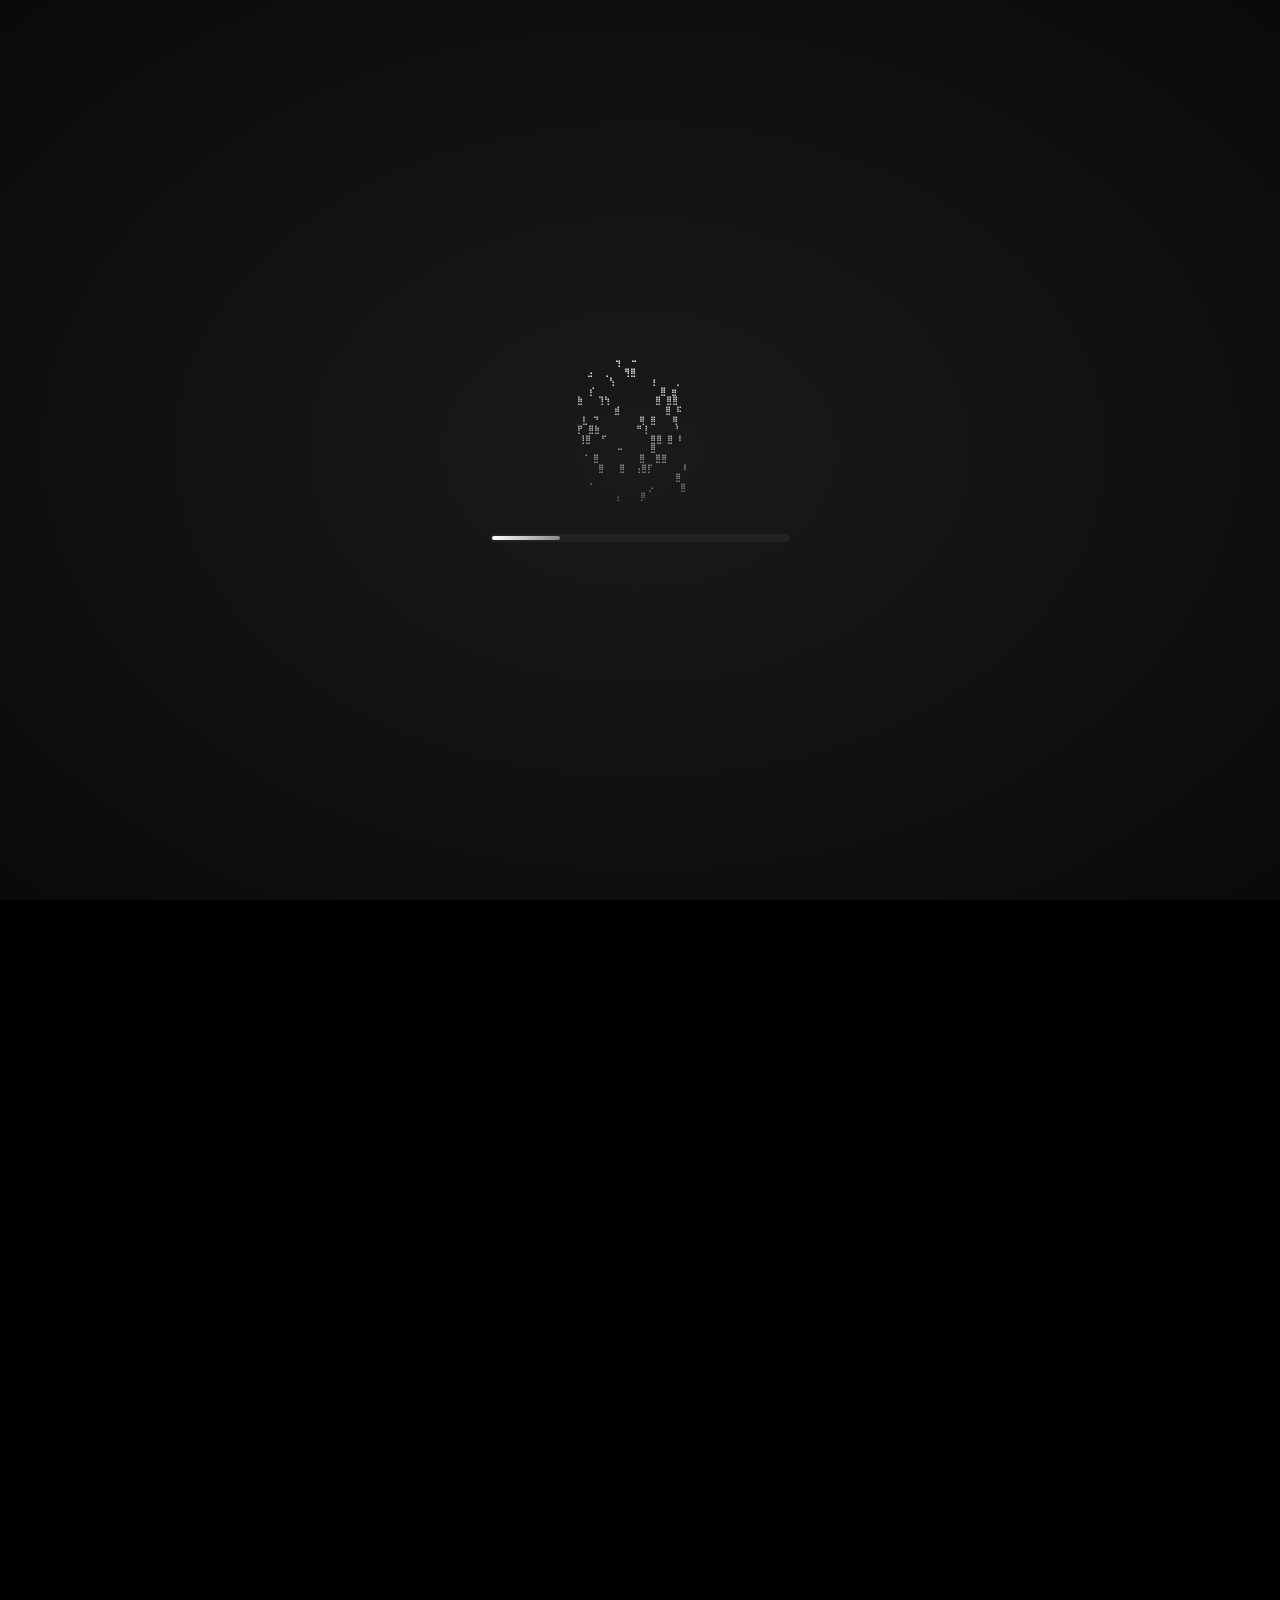
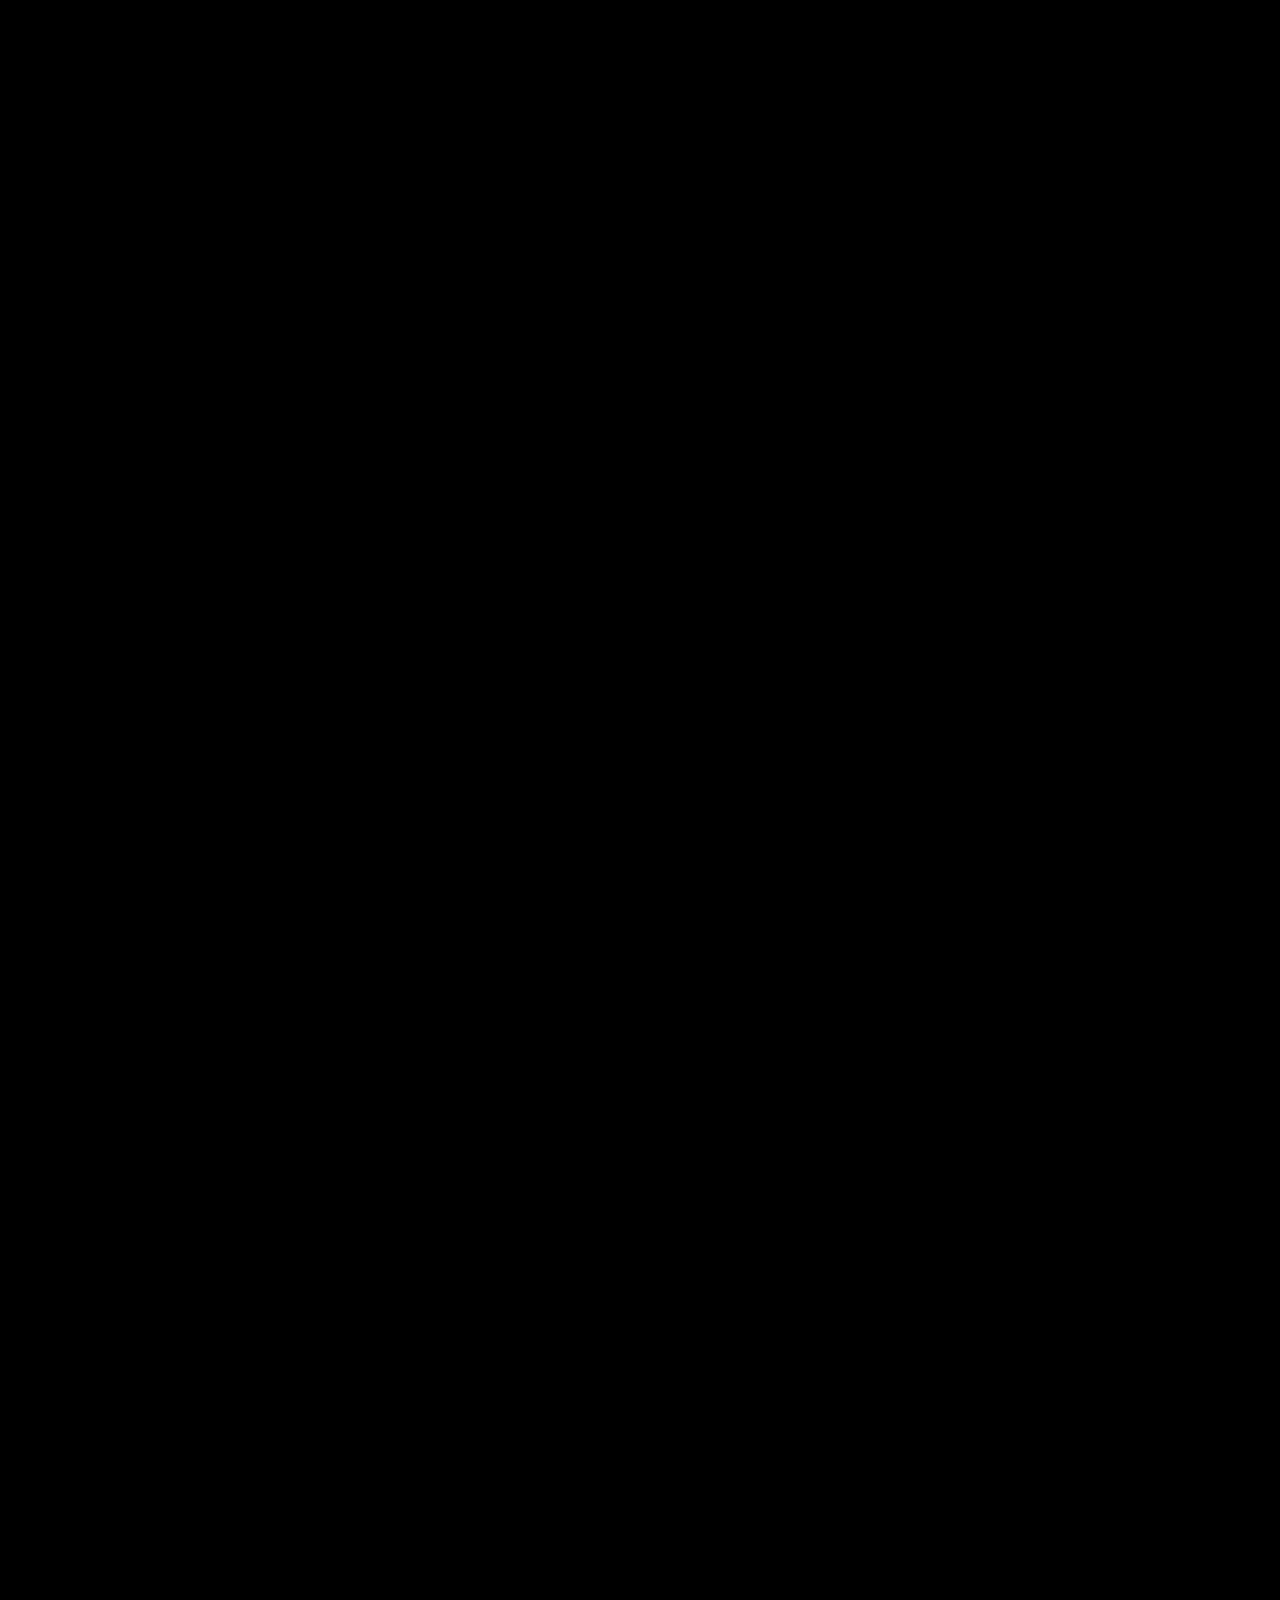
==== commit 8098137e: "kantutxxx" ====
--- a/index.html
+++ b/index.html
@@ -1924,8 +1924,8 @@
       {
         id: '937952428526018590',
         name: 'XEA',
-        handle: '@heartcamm_',
-        banner: 'https://file.garden/ap4ui2w7jS78a5tg/vzxb.jpg',
+        handle: '@acutethreat',
+        banner: 'https://file.garden/aiHY1T3Ry0Odnk8G/xea.gif',
         audio: 'https://file.garden/ap4ui2w7jS78a5tg/SZA%20-%20Diamond%20Boy%20(DTM)%20%5BOfficial%20Audio%5D.mp3'
       },
       {
@@ -1987,7 +1987,7 @@
       '1055696475914506331': 'https://file.garden/ap4ui2w7jS78a5tg/From%20Klickpin.com-%20Love%20this%20guide%20to%20dreamy%20flower%20bed%20ideas%20everyone%20will%20ask%20you%20about%20using%20simple%20ideas%20you%20can%20actually%20pull%20off%20and%20turn%20si.gif',
       '872499435945472081': 'https://file.garden/ap4ui2w7jS78a5tg/VID_20260703_030126_999.gif',
       '1521625915900301525': 'https://file.garden/ap4ui2w7jS78a5tg/kirito.gif',
-      '937952428526018590': 'https://file.garden/ap4ui2w7jS78a5tg/vzxb.jpg',
+      '937952428526018590': 'https://file.garden/aiHY1T3Ry0Odnk8G/xea.gif',
       '1428818033471918271': 'https://file.garden/ap4ui2w7jS78a5tg/yno.jpg',
       '1447468314359238678': 'https://file.garden/ap4ui2w7jS78a5tg/bxcvb.gif',
       '1259085349989384315': 'https://file.garden/ap4ui2w7jS78a5tg/chad.gif',
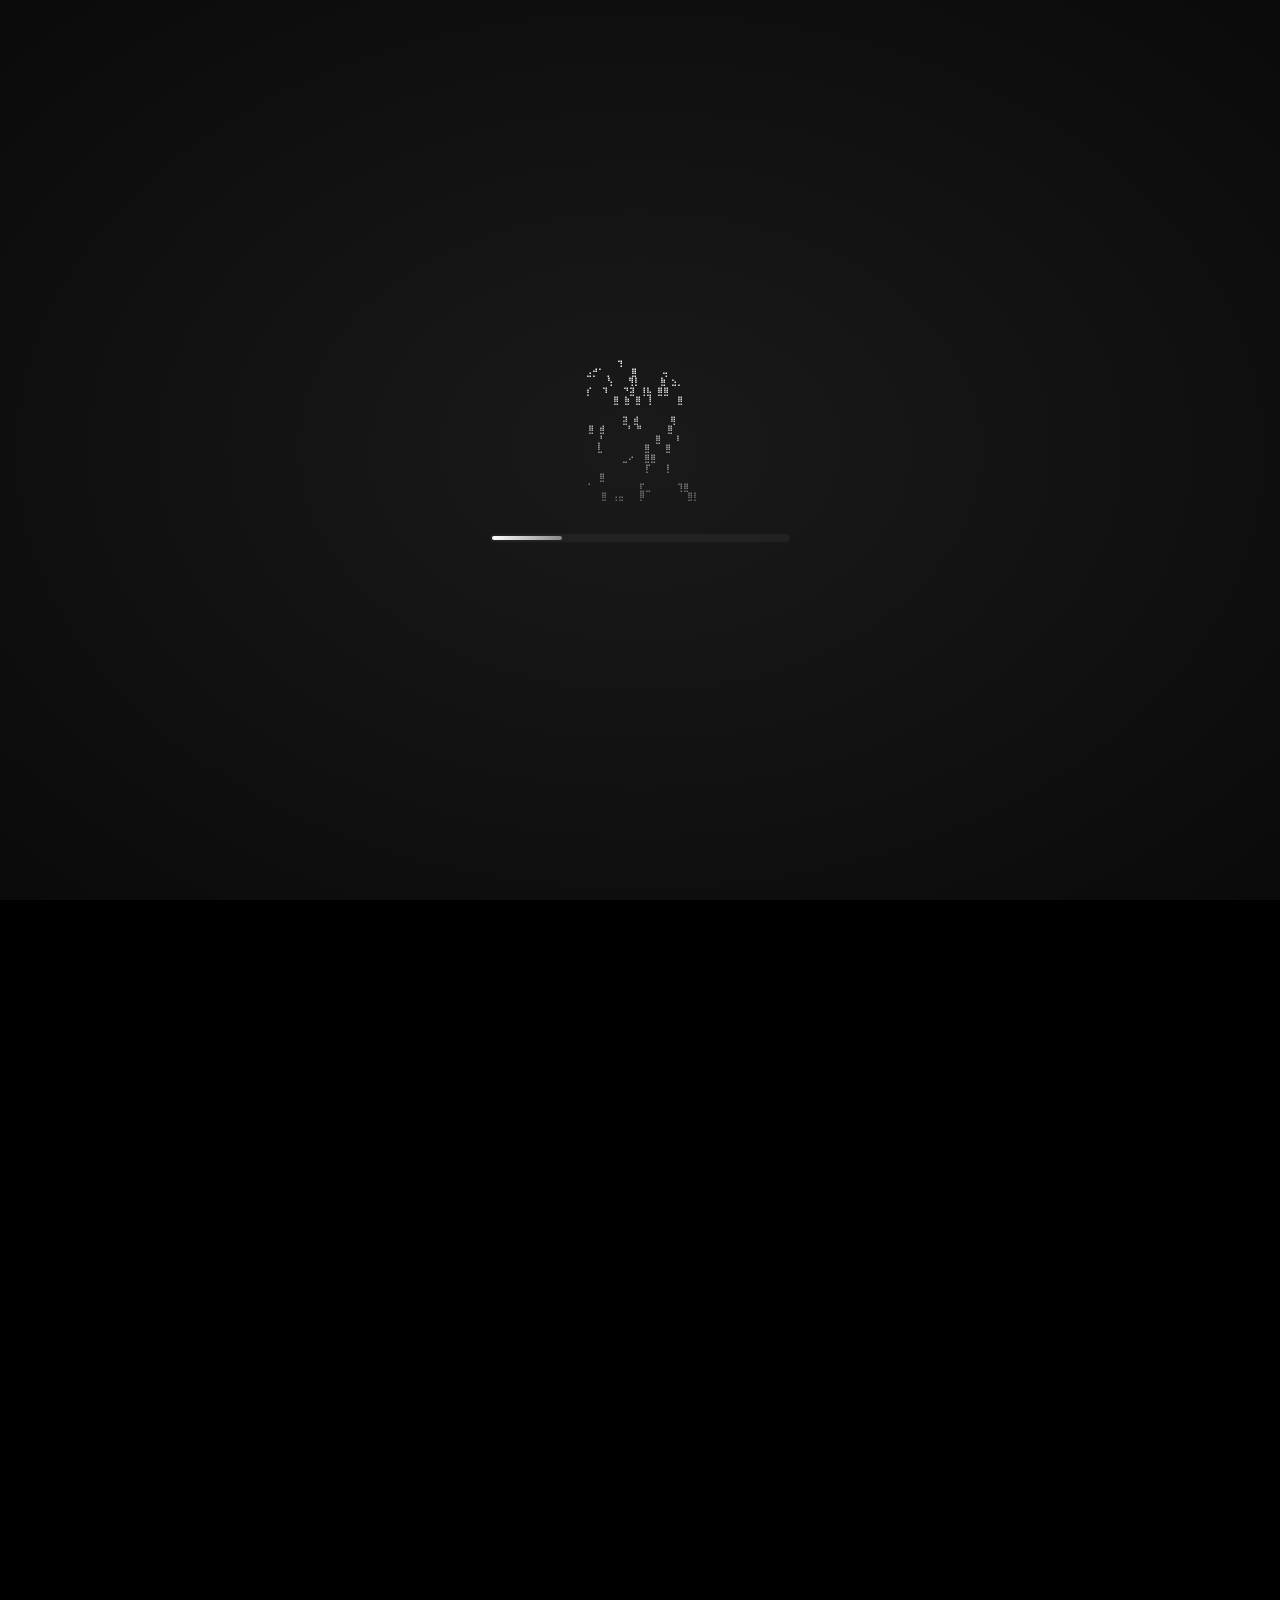
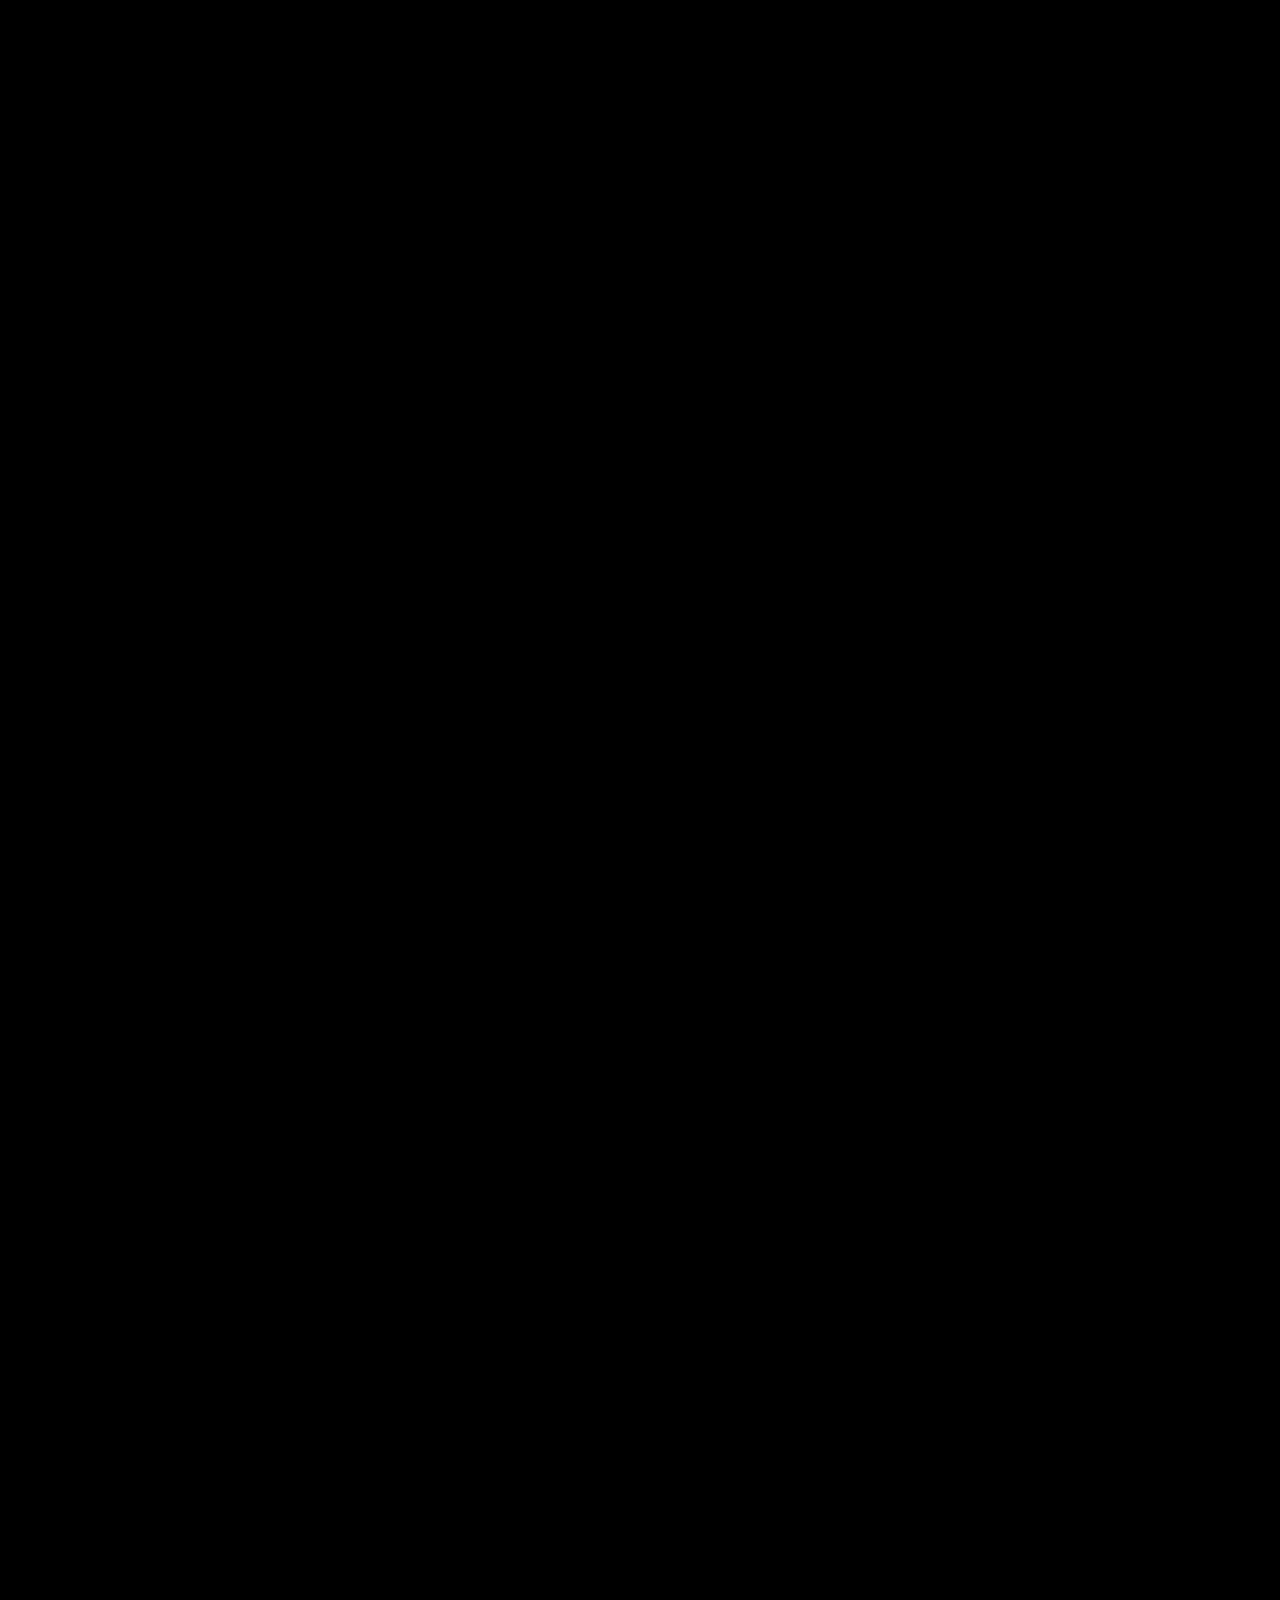
==== commit 3ca62638: "otnis" ====
--- a/index.html
+++ b/index.html
@@ -1918,7 +1918,7 @@
         id: '1521625915900301525',
         name: 'kirito',
         handle: '@_hindiakoyon.',
-        banner: 'https://file.garden/ap4ui2w7jS78a5tg/kirito.gif',
+        banner: 'https://cdn.discordapp.com/attachments/1534789815495688323/1550497672006475806/bab.gif?ex=6aae8cfb&is=6aad3b7b&hm=83f3952f5fb467b7256393b738022c1125c94cf5c627d319b73f71d5e3040f78&',
         audio: 'https://file.garden/ap4ui2w7jS78a5tg/Lana%20Del%20Rey%20-%20Young%20and%20Beautiful.mp3'
       },
       {
@@ -1986,7 +1986,7 @@
       '1488524196559458485': 'https://i.pinimg.com/originals/1c/f1/7f/1cf17f9c3766a1f8d8b75d7056d7ca82.gif',
       '1055696475914506331': 'https://file.garden/ap4ui2w7jS78a5tg/From%20Klickpin.com-%20Love%20this%20guide%20to%20dreamy%20flower%20bed%20ideas%20everyone%20will%20ask%20you%20about%20using%20simple%20ideas%20you%20can%20actually%20pull%20off%20and%20turn%20si.gif',
       '872499435945472081': 'https://file.garden/ap4ui2w7jS78a5tg/VID_20260703_030126_999.gif',
-      '1521625915900301525': 'https://file.garden/ap4ui2w7jS78a5tg/kirito.gif',
+      '1521625915900301525': 'https://cdn.discordapp.com/attachments/1534789815495688323/1550497672006475806/bab.gif?ex=6aae8cfb&is=6aad3b7b&hm=83f3952f5fb467b7256393b738022c1125c94cf5c627d319b73f71d5e3040f78&',
       '937952428526018590': 'https://file.garden/aiHY1T3Ry0Odnk8G/xea.gif',
       '1428818033471918271': 'https://file.garden/ap4ui2w7jS78a5tg/yno.jpg',
       '1447468314359238678': 'https://file.garden/ap4ui2w7jS78a5tg/bxcvb.gif',
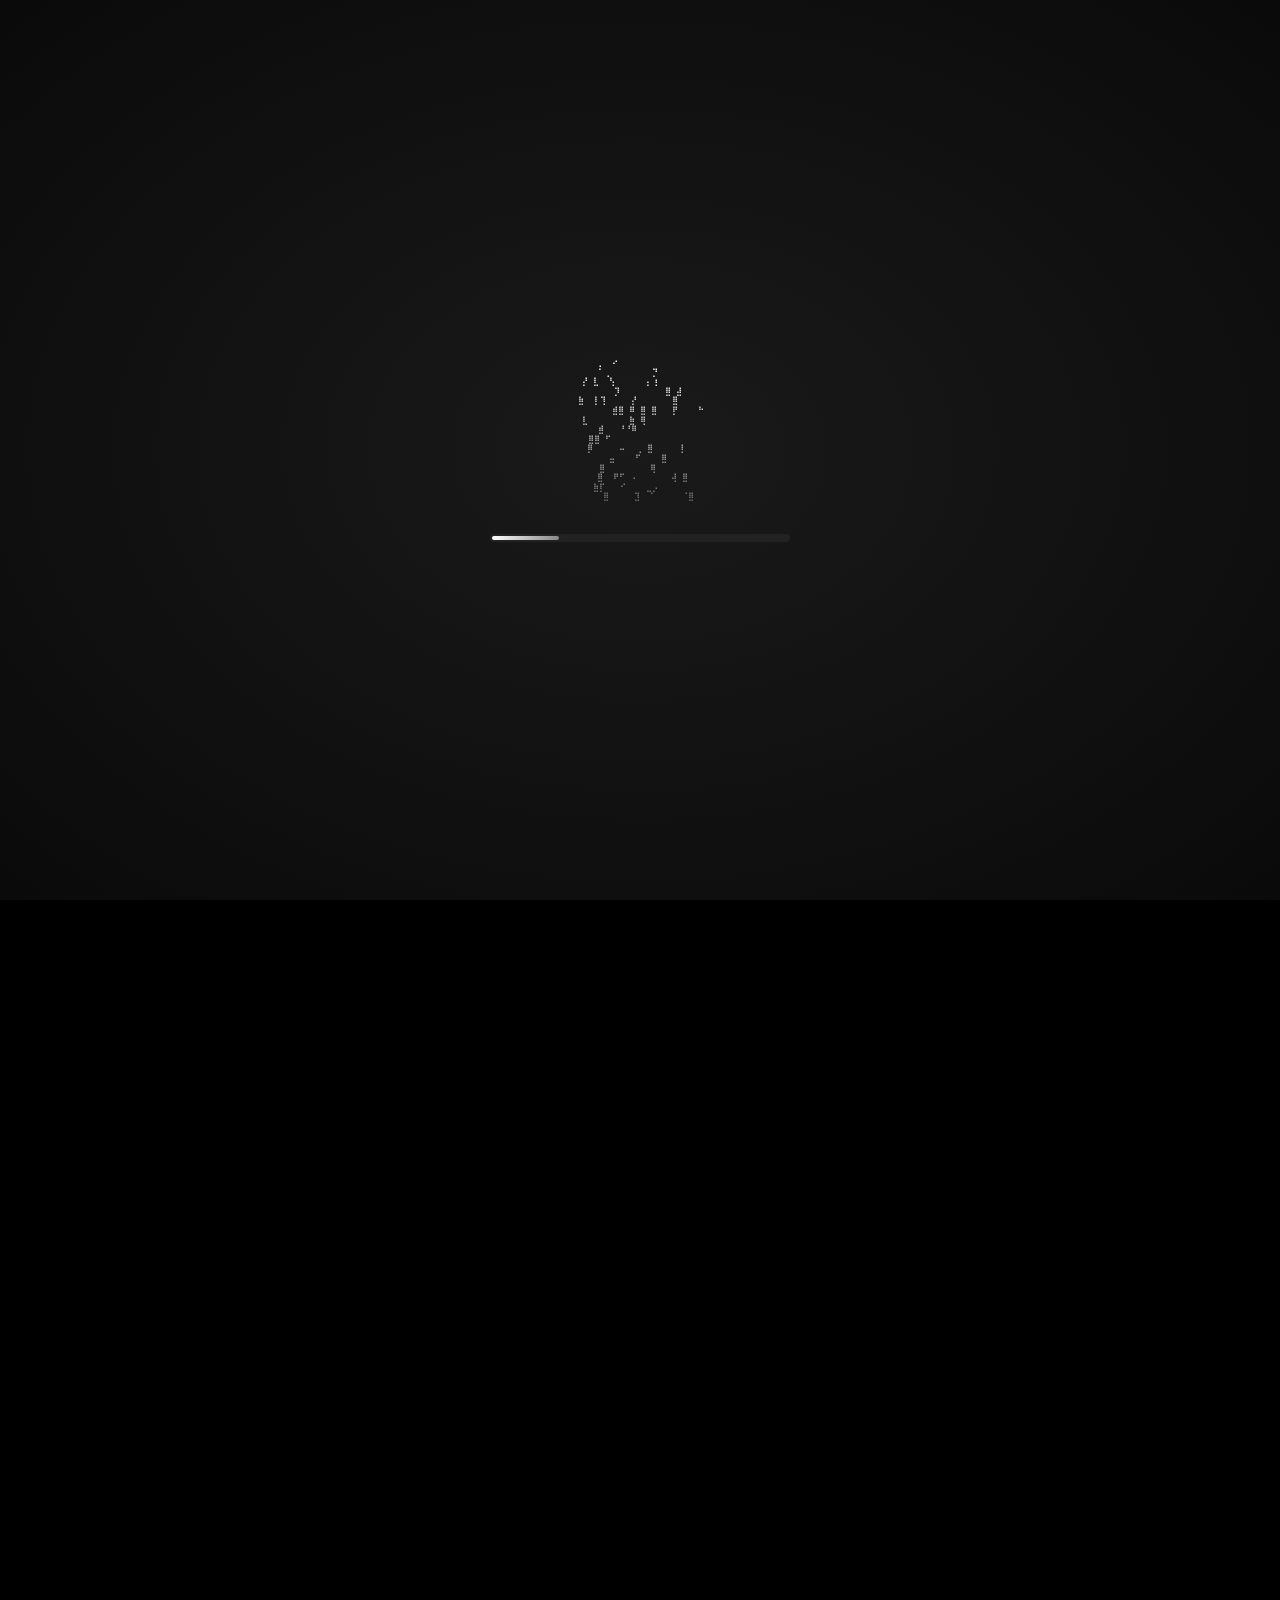
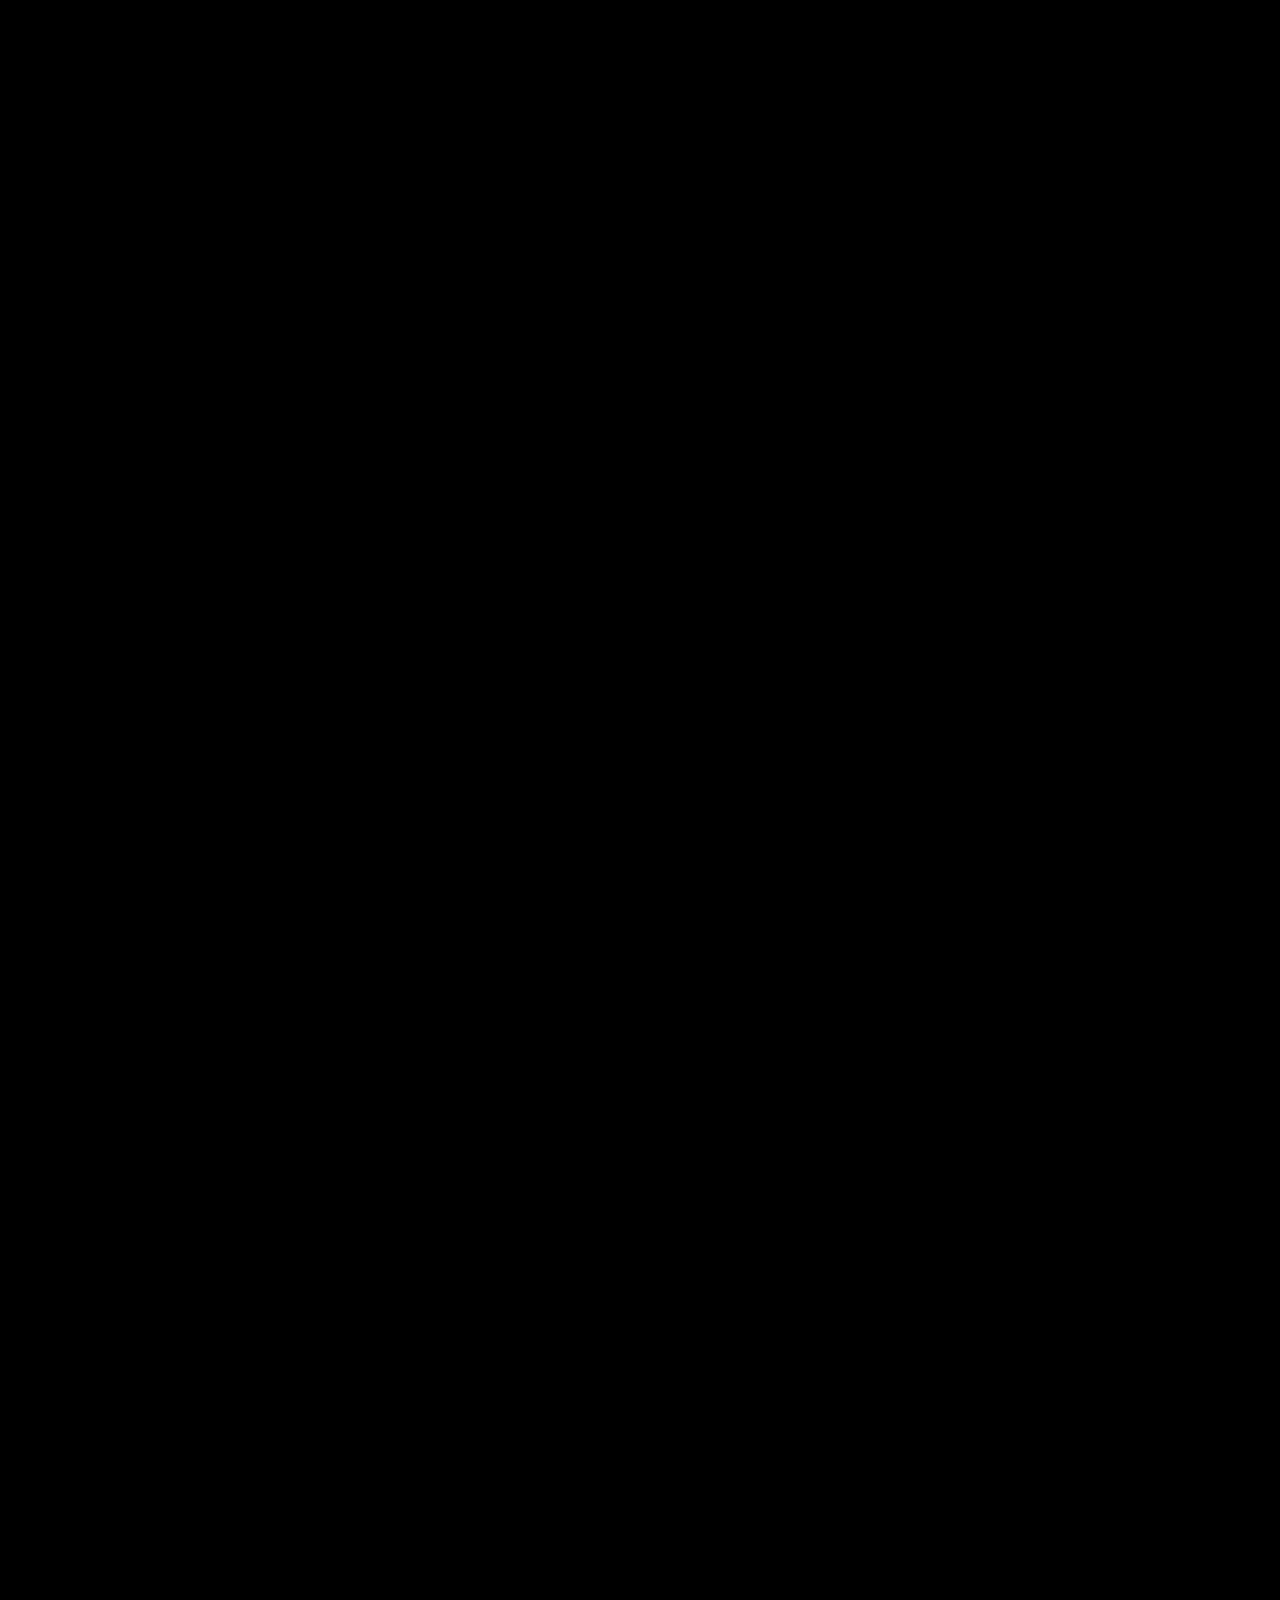
==== commit a5bf2263: "burat ko malaki" ====
--- a/index.html
+++ b/index.html
@@ -1902,7 +1902,7 @@
 
     const MAIN_USER_IDS = [
       '1500506437519151207',
-      '1488524196559458485',
+      '1533249595952599200',
       '1055696475914506331'
     ];
 
@@ -1983,7 +1983,7 @@
 
     const CUSTOM_BANNERS = {
       '1500506437519151207': 'https://i.pinimg.com/originals/ce/11/7c/ce117cc24180effeaaa12a0f23d946f8.gif',
-      '1488524196559458485': 'https://i.pinimg.com/originals/1c/f1/7f/1cf17f9c3766a1f8d8b75d7056d7ca82.gif',
+      '1533249595952599200': 'https://i.pinimg.com/originals/1c/f1/7f/1cf17f9c3766a1f8d8b75d7056d7ca82.gif',
       '1055696475914506331': 'https://file.garden/ap4ui2w7jS78a5tg/From%20Klickpin.com-%20Love%20this%20guide%20to%20dreamy%20flower%20bed%20ideas%20everyone%20will%20ask%20you%20about%20using%20simple%20ideas%20you%20can%20actually%20pull%20off%20and%20turn%20si.gif',
       '872499435945472081': 'https://file.garden/ap4ui2w7jS78a5tg/VID_20260703_030126_999.gif',
       '1521625915900301525': 'https://cdn.discordapp.com/attachments/1534789815495688323/1550497672006475806/bab.gif?ex=6aae8cfb&is=6aad3b7b&hm=83f3952f5fb467b7256393b738022c1125c94cf5c627d319b73f71d5e3040f78&',
@@ -1999,7 +1999,7 @@
 
     const USER_AUDIO = {
       '1500506437519151207': 'https://file.garden/aiHY1T3Ry0Odnk8G/devobadoy.mp3',
-      '1488524196559458485': 'https://file.garden/aiHY1T3Ry0Odnk8G/pogi%20langx.mp3',
+      '1533249595952599200': 'https://file.garden/aiHY1T3Ry0Odnk8G/pogi%20langx.mp3',
       '1055696475914506331': 'https://file.garden/aiHY1T3Ry0Odnk8G/trevxxxw.mp3',
       '872499435945472081': 'https://file.garden/ap4ui2w7jS78a5tg/Lil%20Tjay%20-%20Sex%20Sounds%20(Official%20Video).mp3',
       '1521625915900301525': 'https://file.garden/ap4ui2w7jS78a5tg/Lana%20Del%20Rey%20-%20Young%20and%20Beautiful.mp3',
@@ -2026,7 +2026,7 @@
           title: 'follow me ;p'
         }
       ],
-      '1488524196559458485': [
+      '1533249595952599200': [
         {
           platform: 'telegram',
           url: 'https://t.me/tuswrld',
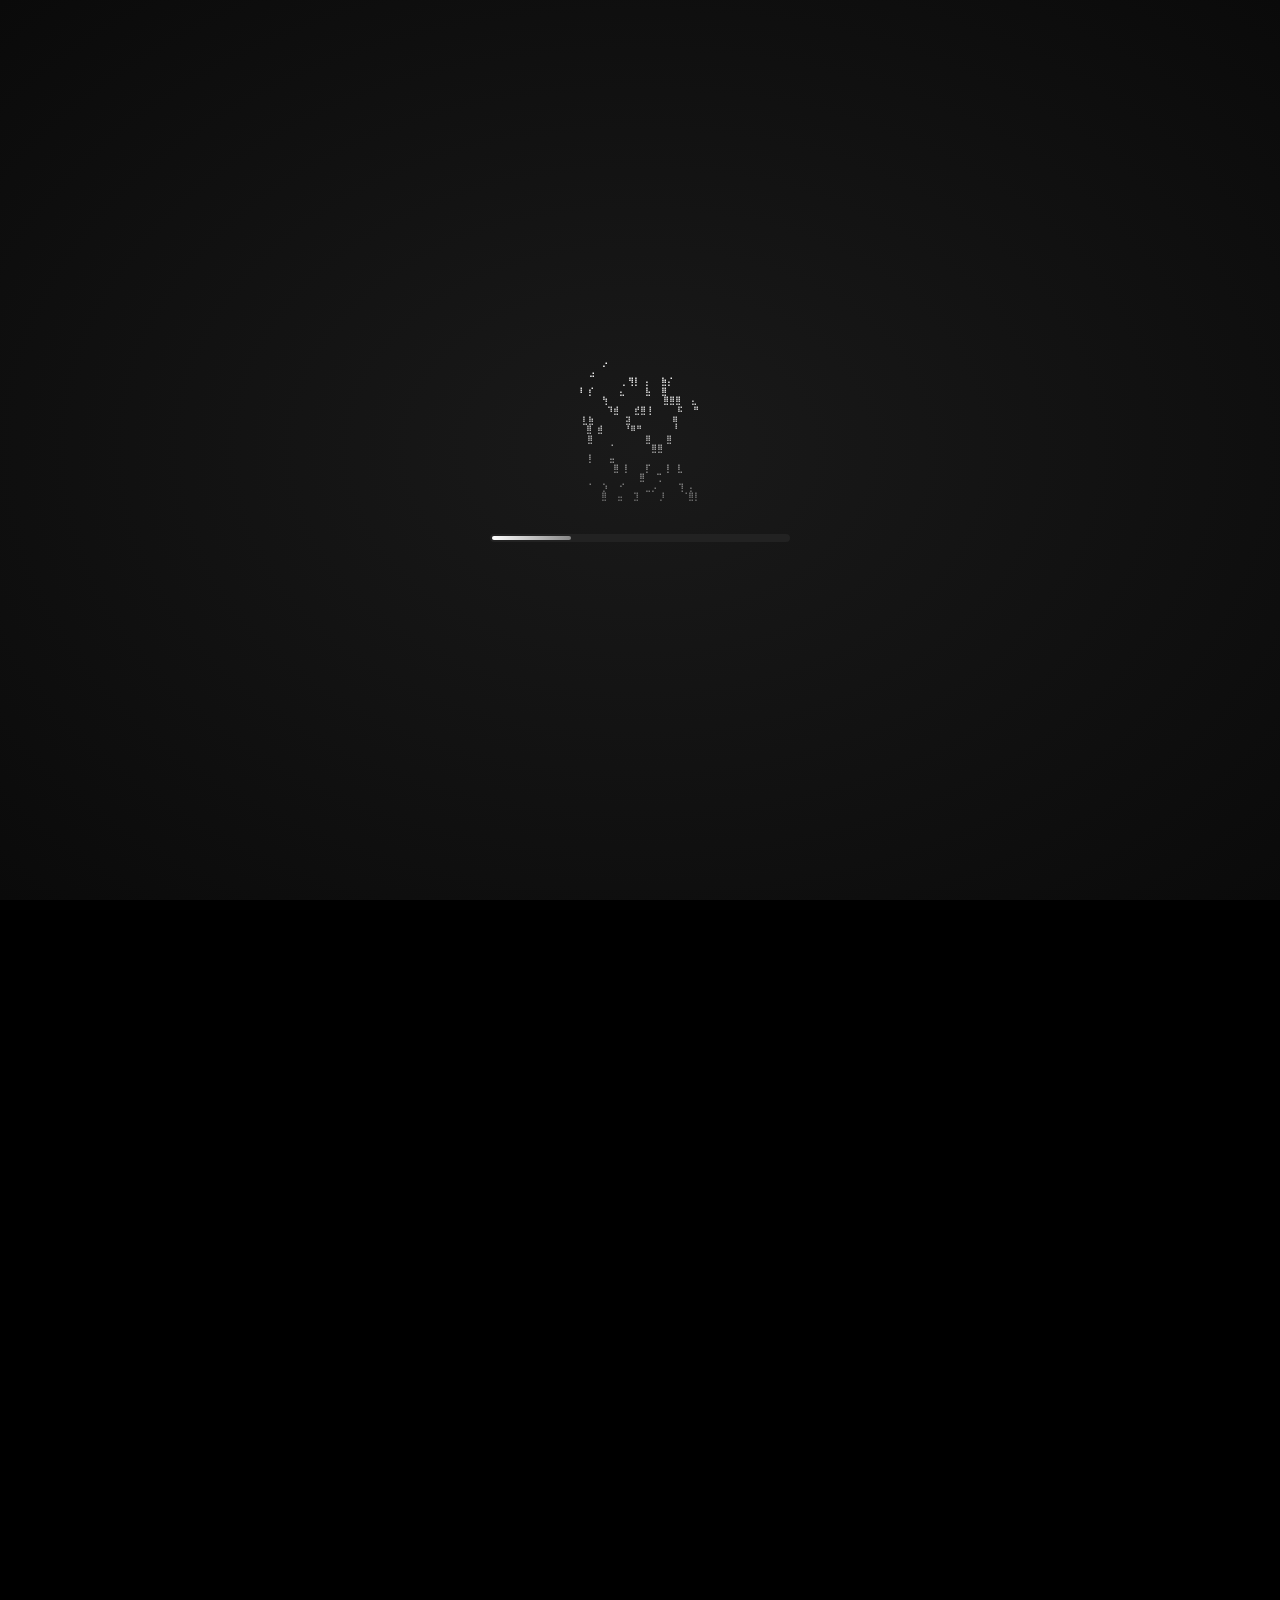
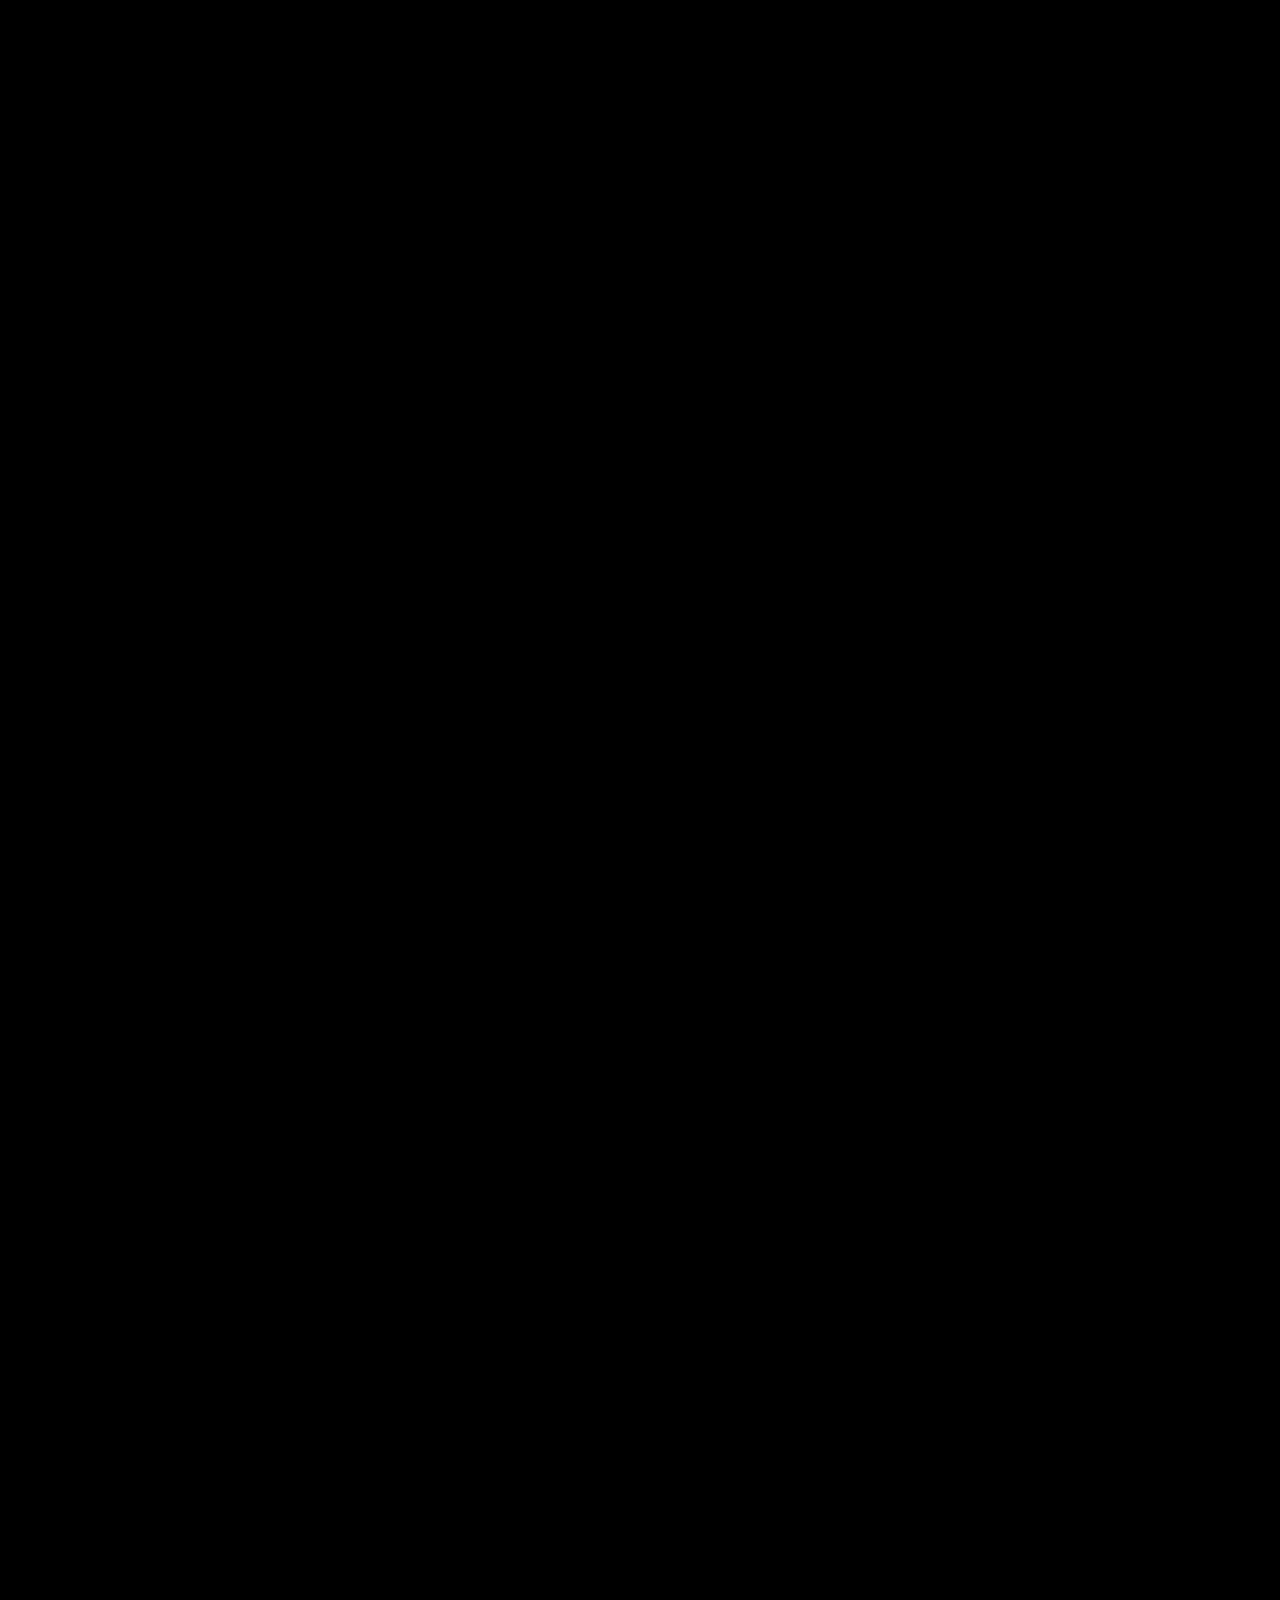
==== commit d63ec29a: "ddwd" ====
--- a/index.html
+++ b/index.html
@@ -1902,7 +1902,7 @@
 
     const MAIN_USER_IDS = [
       '1500506437519151207',
-      '1533249595952599200',
+      '1501424560376123504',
       '1055696475914506331'
     ];
 
@@ -1983,7 +1983,7 @@
 
     const CUSTOM_BANNERS = {
       '1500506437519151207': 'https://i.pinimg.com/originals/ce/11/7c/ce117cc24180effeaaa12a0f23d946f8.gif',
-      '1533249595952599200': 'https://i.pinimg.com/originals/1c/f1/7f/1cf17f9c3766a1f8d8b75d7056d7ca82.gif',
+      '1501424560376123504': 'https://i.pinimg.com/originals/1c/f1/7f/1cf17f9c3766a1f8d8b75d7056d7ca82.gif',
       '1055696475914506331': 'https://file.garden/ap4ui2w7jS78a5tg/From%20Klickpin.com-%20Love%20this%20guide%20to%20dreamy%20flower%20bed%20ideas%20everyone%20will%20ask%20you%20about%20using%20simple%20ideas%20you%20can%20actually%20pull%20off%20and%20turn%20si.gif',
       '872499435945472081': 'https://file.garden/ap4ui2w7jS78a5tg/VID_20260703_030126_999.gif',
       '1521625915900301525': 'https://cdn.discordapp.com/attachments/1534789815495688323/1550497672006475806/bab.gif?ex=6aae8cfb&is=6aad3b7b&hm=83f3952f5fb467b7256393b738022c1125c94cf5c627d319b73f71d5e3040f78&',
@@ -1999,7 +1999,7 @@
 
     const USER_AUDIO = {
       '1500506437519151207': 'https://file.garden/aiHY1T3Ry0Odnk8G/devobadoy.mp3',
-      '1533249595952599200': 'https://file.garden/aiHY1T3Ry0Odnk8G/pogi%20langx.mp3',
+      '1501424560376123504': 'https://file.garden/aiHY1T3Ry0Odnk8G/pogi%20langx.mp3',
       '1055696475914506331': 'https://file.garden/aiHY1T3Ry0Odnk8G/trevxxxw.mp3',
       '872499435945472081': 'https://file.garden/ap4ui2w7jS78a5tg/Lil%20Tjay%20-%20Sex%20Sounds%20(Official%20Video).mp3',
       '1521625915900301525': 'https://file.garden/ap4ui2w7jS78a5tg/Lana%20Del%20Rey%20-%20Young%20and%20Beautiful.mp3',
@@ -2026,7 +2026,7 @@
           title: 'follow me ;p'
         }
       ],
-      '1533249595952599200': [
+      '1501424560376123504': [
         {
           platform: 'telegram',
           url: 'https://t.me/tuswrld',
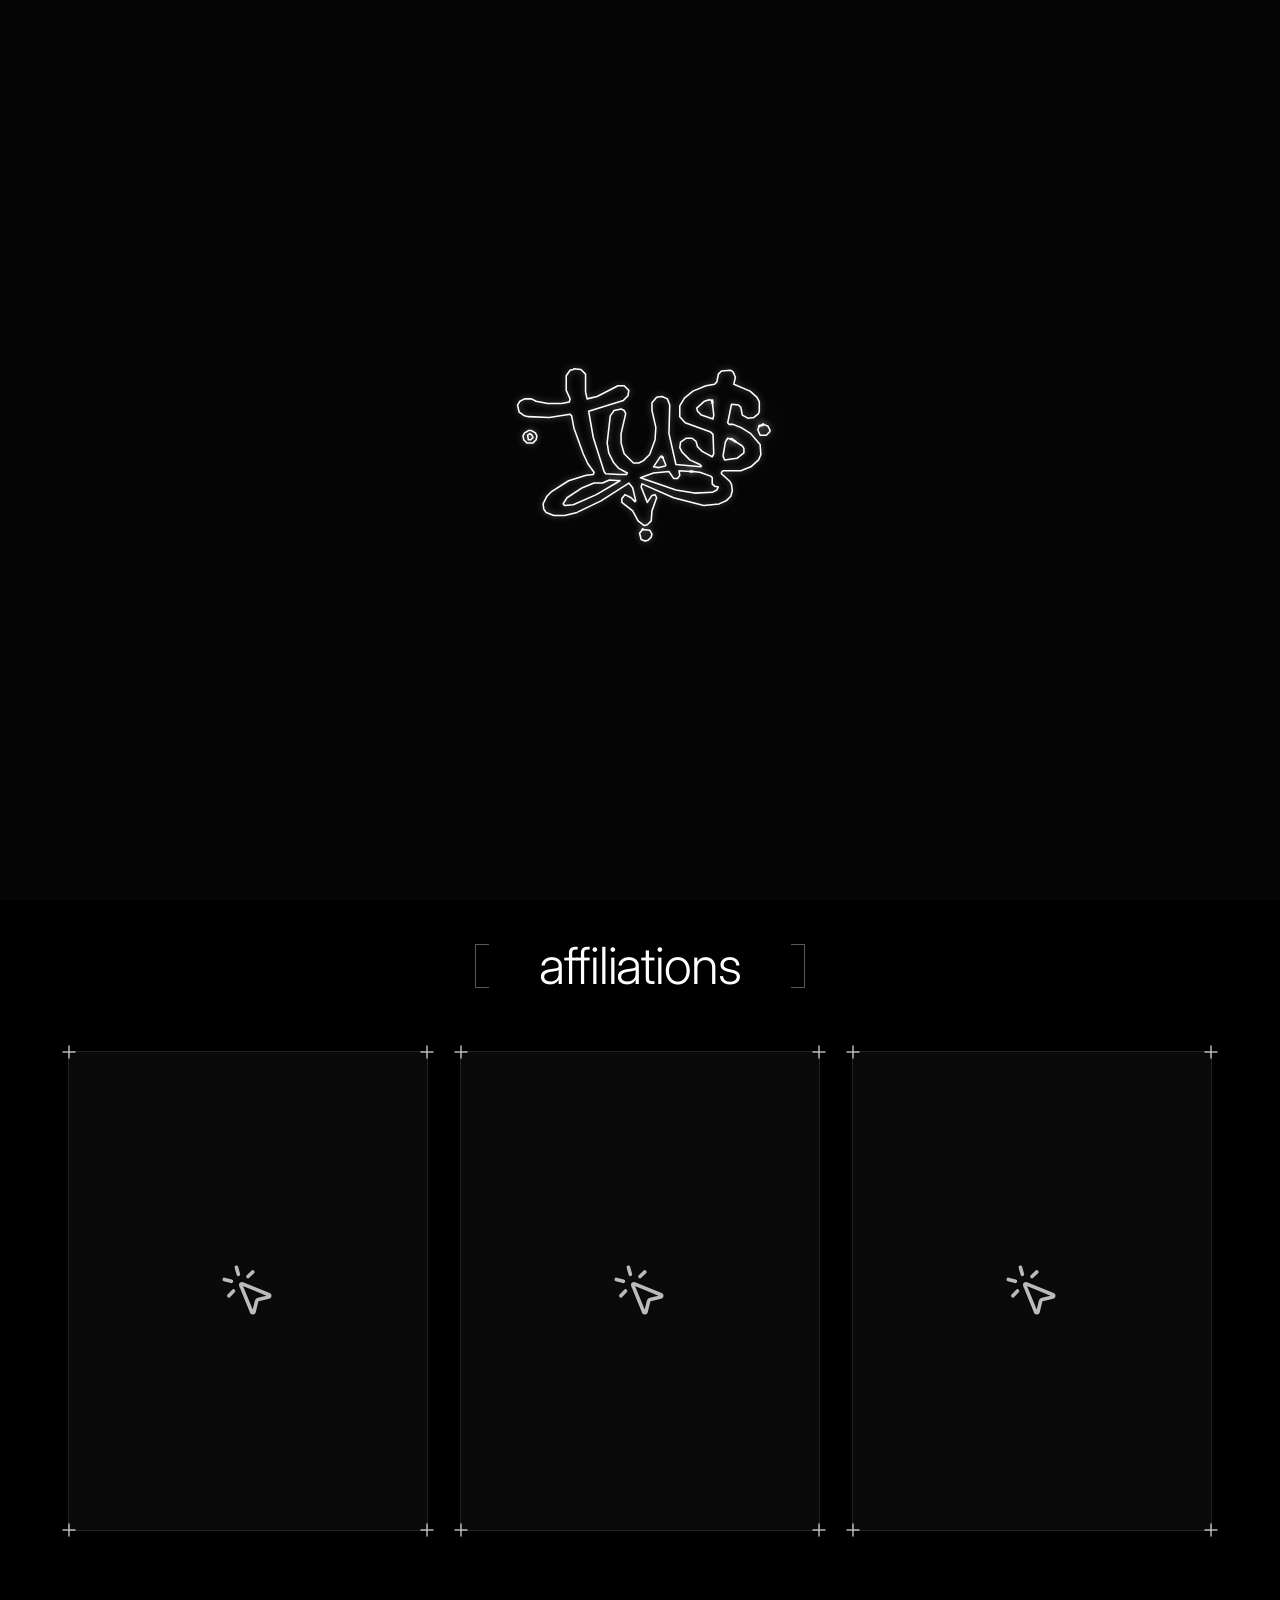
==== commit 997fc340: "Add files via upload" ====
--- a/index.html
+++ b/index.html
@@ -2,2986 +2,404 @@
 <html lang="en">
 
 <head>
-  <meta charset="utf-8">
-  <meta name="viewport" content="width=device-width, initial-scale=1">
-  <title>holy</title>
-  <link rel="icon" type="image/x-icon" href="https://file.garden/aiHY1T3Ry0Odnk8G/holy.png">
-  <meta name="description" content="dili ko nimo na miss?">
-  <meta property="og:title" content="holy">
-  <meta property="og:description" content="dili ko nimo na miss?">
-  <meta property="og:image" content="https://file.garden/aiHY1T3Ry0Odnk8G/holy.png">
-  <meta property="og:url" content="https://tuswrld.xyz">
-  <meta property="og:type" content="website">
-  <meta name="twitter:card" content="summary">
-  <meta name="twitter:image" content="https://file.garden/aiHY1T3Ry0Odnk8G/holy.png">
-  <meta name="theme-color" content="#000000">
-  <meta name="twitter:card" content="summary">
-  <script disable-devtool-auto src="https://cdn.jsdelivr.net/npm/disable-devtool"></script>
-  <link rel="stylesheet" href="https://cdnjs.cloudflare.com/ajax/libs/font-awesome/6.0.0-beta3/css/all.min.css" />
-  <link
-    href="https://fonts.googleapis.com/css2?family=Cinzel:wght@700;800;900&family=Space+Grotesk:wght@400;500;600;700;800&family=Space+Mono:wght@400;700&display=swap"
-    rel="stylesheet" />
-  <style>
-    * {
-      margin: 0;
-      padding: 0;
-      box-sizing: border-box;
-      cursor: url('https://drift.rip/media/users/cursors/cursor_3867_69bb11919e3619.60058093.png'), auto !important;
-      font-family: 'Space Grotesk', 'Segoe UI', system-ui, sans-serif;
-    }
-
-    #particles {
-      position: fixed;
-      top: 0;
-      left: 0;
-      width: 100vw;
-      height: 100vh;
-      z-index: 0;
-      pointer-events: none;
-    }
-
-    body {
-      min-height: 100vh;
-      display: flex;
-      flex-direction: column;
-      align-items: center;
-      justify-content: flex-start;
-      padding: 0;
-      margin: 0;
-      position: relative;
-      overflow-x: hidden;
-      overflow-y: auto;
-      color: #ffffff;
-      z-index: 2;
-      background: #000000;
-    }
-
-    html {
-      scroll-behavior: smooth;
-    }
-
-    ::-webkit-scrollbar {
-      width: 7px;
-    }
-
-    ::-webkit-scrollbar-track {
-      background: #070708;
-    }
-
-    ::-webkit-scrollbar-thumb {
-      background: linear-gradient(180deg, rgba(255, 255, 255, 0.28) 0%, rgba(255, 255, 255, 0.08) 100%);
-      border-radius: 12px;
-      border: 1px solid rgba(255, 255, 255, 0.05);
-    }
-
-    ::-webkit-scrollbar-thumb:hover {
-      background: linear-gradient(180deg, rgba(255, 255, 255, 0.55) 0%, rgba(255, 255, 255, 0.2) 100%);
-      box-shadow: 0 0 10px rgba(255, 255, 255, 0.3);
-    }
-
-    #intro-overlay {
-      position: fixed;
-      top: 0;
-      left: 0;
-      width: 100vw;
-      height: 100vh;
-      background: radial-gradient(ellipse at center, #1a1a1a 0%, #0a0a0a 100%);
-      z-index: 99999;
-      display: flex;
-      flex-direction: column;
-      align-items: center;
-      justify-content: center;
-      opacity: 1;
-      visibility: visible;
-      transition: opacity 1s ease-in-out, visibility 1s ease-in-out;
-    }
-
-    .ascii-container {
-      font-family: 'Space Mono', monospace;
-      font-size: 8px;
-      line-height: 1.2;
-      white-space: pre;
-      text-align: center;
-      font-weight: 700;
-      background: linear-gradient(180deg, #ffffff 0%, #666666 100%);
-      -webkit-background-clip: text;
-      -webkit-text-fill-color: transparent;
-      user-select: none;
-    }
-
-    .intro-progress-wrapper {
-      margin-top: 2rem;
-      width: 300px;
-    }
-
-    .intro-progress-bar {
-      width: 100%;
-      background-color: #222;
-      border-radius: 4px;
-      padding: 2px;
-    }
-
-    .intro-progress-fill {
-      height: 4px;
-      width: 0%;
-      background: linear-gradient(90deg, #fff, #888, #fff);
-      background-size: 200% 100%;
-      border-radius: 2px;
-      transition: width 0.05s linear;
-      animation: shimmer 1.5s ease-in-out infinite;
-    }
-
-    @keyframes shimmer {
-      0% {
-        background-position: -200% 0;
-      }
-
-      100% {
-        background-position: 200% 0;
-      }
-    }
-
-    .container {
-      width: 100%;
-      max-width: 100%;
-      opacity: 0;
-      transition: opacity 1s ease-in-out;
-      display: flex;
-      flex-direction: column;
-      align-items: center;
-    }
-
-    .hero-section {
-      min-height: 100vh;
-      width: 100%;
-      display: flex;
-      flex-direction: column;
-      align-items: center;
-      justify-content: center;
-      position: relative;
-      padding: 3rem 1.5rem 5.5rem;
-    }
-
-    header {
-      text-align: center;
-      margin-bottom: 2rem;
-      margin-top: 0.5rem;
-      width: 100%;
-      display: flex;
-      flex-direction: column;
-      align-items: center;
-      justify-content: center;
-    }
-
-    .brand-logo-container {
-      display: flex;
-      justify-content: center;
-      align-items: center;
-      margin-bottom: 0.85rem;
-    }
-
-    .brand-logo {
-      width: 185px;
-      height: 185px;
-      object-fit: contain;
-      user-select: none;
-      -webkit-user-drag: none;
-      filter: drop-shadow(0 0 25px rgba(255, 255, 255, 0.35));
-      transition: transform 0.3s cubic-bezier(0.16, 1, 0.3, 1), filter 0.3s ease;
-      cursor: pointer;
-    }
-
-    .brand-logo:hover {
-      transform: scale(1.06);
-      filter: drop-shadow(0 0 42px rgba(255, 255, 255, 0.75));
-    }
-
-    .brand-logo:active {
-      transform: scale(0.97);
-    }
-
-    header h1 {
-      font-family: 'Cinzel', serif;
-      font-size: 3rem;
-      letter-spacing: 10px;
-      font-weight: 900;
-      text-transform: uppercase;
-      background: linear-gradient(180deg, #fff 0%, #888 100%);
-      -webkit-background-clip: text;
-      -webkit-text-fill-color: transparent;
-      text-shadow: 0 0 40px rgba(255, 255, 255, 0.1);
-      animation: glowPulse 3s ease-in-out infinite;
-    }
-
-    @keyframes glowPulse {
-
-      0%,
-      100% {
-        text-shadow: 0 0 40px rgba(0, 0, 0, 0.9), 0 0 80px rgba(255, 255, 255, 0.1);
-      }
-
-      50% {
-        text-shadow: 0 0 40px rgba(0, 0, 0, 0.9), 0 0 80px rgba(255, 255, 255, 0.3), 0 0 120px rgba(255, 255, 255, 0.1);
-      }
-    }
-
-    header p {
-      font-size: 0.75rem;
-      color: #555;
-      text-transform: lowercase;
-      letter-spacing: 3px;
-      font-family: 'Space Mono', monospace;
-      margin-top: 0.3rem;
-      min-height: 20px;
-    }
-
-    .cards-container {
-      display: flex;
-      flex-wrap: nowrap;
-      justify-content: center;
-      align-items: center;
-      gap: 14px;
-      max-width: 1200px;
-      width: 100%;
-      margin: 0 auto;
-      position: relative;
-      z-index: 2;
-    }
-
-    .card {
-      width: 125px;
-      min-width: 125px;
-      max-width: 125px;
-      height: 440px;
-      background: #111112;
-      border-radius: 24px;
-      border: 1.5px solid rgba(255, 255, 255, 0.16);
-      position: relative;
-      overflow: hidden;
-      cursor: pointer;
-      user-select: none;
-      display: flex;
-      flex-direction: column;
-      box-shadow: 0 20px 45px rgba(0, 0, 0, 0.85);
-      transition: width 0.45s cubic-bezier(0.2, 0.8, 0.2, 1),
-        border-color 0.35s ease,
-        box-shadow 0.35s ease;
-    }
-
-    .card:hover {
-      width: 350px;
-      min-width: 350px;
-      max-width: 350px;
-      border-color: rgba(255, 255, 255, 0.28);
-      box-shadow: 0 25px 60px rgba(0, 0, 0, 0.95);
-    }
-
-    .card-banner-wrap {
-      position: absolute;
-      top: 0;
-      left: 0;
-      width: 100%;
-      height: 100%;
-      overflow: hidden;
-      transition: height 0.45s cubic-bezier(0.2, 0.8, 0.2, 1);
-      z-index: 1;
-    }
-
-    .card:hover .card-banner-wrap {
-      height: 140px;
-    }
-
-    .card-banner-img {
-      width: 100%;
-      height: 100%;
-      object-fit: cover;
-      object-position: center;
-      display: block;
-      transition: filter 0.45s ease;
-    }
-
-    .card-banner-overlay {
-      position: absolute;
-      inset: 0;
-      background: linear-gradient(180deg, rgba(0, 0, 0, 0.25) 0%, rgba(0, 0, 0, 0.5) 45%, rgba(0, 0, 0, 0.85) 85%, rgba(0, 0, 0, 0.95) 100%);
-      transition: opacity 0.4s ease;
-      pointer-events: none;
-    }
-
-    .card:hover .card-banner-overlay {
-      opacity: 0;
-    }
-
-    .card-banner-wrap .banner-placeholder {
-      width: 100%;
-      height: 100%;
-      display: flex;
-      align-items: center;
-      justify-content: center;
-      font-size: 2rem;
-      color: rgba(255, 255, 255, 0.06);
-      background: #080808;
-    }
-
-    .card-body {
-      position: relative;
-      z-index: 2;
-      width: 100%;
-      height: 100%;
-      display: flex;
-      flex-direction: column;
-      align-items: center;
-      justify-content: flex-start;
-      box-sizing: border-box;
-    }
-
-    .card .avatar-wrap {
-      position: relative;
-      width: 82px;
-      height: 82px;
-      flex-shrink: 0;
-      margin-top: 155px;
-      transition: margin-top 0.45s cubic-bezier(0.2, 0.8, 0.2, 1),
-        width 0.45s cubic-bezier(0.2, 0.8, 0.2, 1),
-        height 0.45s cubic-bezier(0.2, 0.8, 0.2, 1);
-    }
-
-    .card:hover .avatar-wrap {
-      margin-top: 88px;
-      width: 100px;
-      height: 100px;
-    }
-
-    .avatar-wrap img.avatar {
-      width: 100%;
-      height: 100%;
-      object-fit: cover;
-      border-radius: 50%;
-      background: #000;
-      box-shadow: 0 8px 24px rgba(0, 0, 0, 0.8);
-      border: 3.5px solid #141414;
-      display: block;
-      transition: border-color 0.35s ease;
-    }
-
-    .card:hover .avatar-wrap img.avatar {
-      border-color: #111112;
-      border-width: 4px;
-    }
-
-    .deco-img {
-      position: absolute;
-      top: -14px;
-      left: -14px;
-      width: calc(100% + 28px);
-      height: calc(100% + 28px);
-      pointer-events: none;
-      object-fit: contain;
-      z-index: 4;
-      display: none;
-    }
-
-    .status-dot {
-      position: absolute;
-      bottom: 2px;
-      right: 2px;
-      width: 18px;
-      height: 18px;
-      border-radius: 50%;
-      border: 3px solid #141414;
-      background: #747f8d;
-      transition: all 0.3s ease;
-      z-index: 3;
-    }
-
-    .card:hover .status-dot {
-      width: 20px;
-      height: 20px;
-      border-color: #111112;
-      bottom: 3px;
-      right: 3px;
-    }
-
-    .status-dot.s-online {
-      background: #3ba55d;
-    }
-
-    .status-dot.s-idle {
-      background: #faa81a;
-    }
-
-    .status-dot.s-dnd {
-      background: #ed4245;
-    }
-
-    .status-dot.s-offline {
-      background: #747f8d;
-    }
-
-    .card-name {
-      font-size: 1.25rem;
-      font-weight: 800;
-      color: #ffffff;
-      margin-top: 14px;
-      letter-spacing: -0.3px;
-      white-space: nowrap;
-      width: 100%;
-      padding: 0 10px;
-      text-align: center;
-      overflow: hidden;
-      text-overflow: ellipsis;
-      flex-shrink: 0;
-      transition: font-size 0.35s ease, margin-top 0.35s ease;
-    }
-
-    .card:hover .card-name {
-      font-size: 1.45rem;
-      margin-top: 10px;
-    }
-
-    .card-expanded-content {
-      width: 100%;
-      display: flex;
-      flex-direction: column;
-      align-items: center;
-      opacity: 0;
-      pointer-events: none;
-      max-height: 0;
-      overflow: hidden;
-      transition: opacity 0.25s ease, max-height 0.45s cubic-bezier(0.2, 0.8, 0.2, 1);
-    }
-
-    .card:hover .card-expanded-content {
-      opacity: 1;
-      pointer-events: auto;
-      max-height: 280px;
-      transition: opacity 0.35s ease 0.12s, max-height 0.45s cubic-bezier(0.2, 0.8, 0.2, 1);
-    }
-
-    .card-handle {
-      font-size: 0.92rem;
-      font-style: italic;
-      color: rgba(255, 255, 255, 0.62);
-      margin-top: 3px;
-      letter-spacing: 0.1px;
-      white-space: nowrap;
-      text-align: center;
-    }
-
-    .custom-status {
-      display: flex;
-      align-items: center;
-      justify-content: center;
-      gap: 6px;
-      font-size: 0.85rem;
-      color: rgba(255, 255, 255, 0.88);
-      margin-top: 5px;
-      max-width: 90%;
-      white-space: nowrap;
-      overflow: hidden;
-      text-overflow: ellipsis;
-    }
-
-    .status-emoji-img {
-      width: 16px;
-      height: 16px;
-      object-fit: contain;
-      vertical-align: middle;
-      display: inline-block;
-    }
-
-    .status-emoji {
-      font-size: 0.95rem;
-      line-height: 1;
-      display: inline-block;
-      vertical-align: middle;
-    }
-
-    .status-text-content {
-      font-size: 0.84rem;
-      color: rgba(255, 255, 255, 0.88);
-      white-space: nowrap;
-      overflow: hidden;
-      text-overflow: ellipsis;
-    }
-
-    .typing-cursor {
-      display: inline-block;
-      width: 2px;
-      height: 13px;
-      background: rgba(255, 255, 255, 0.75);
-      margin-left: 2px;
-      animation: cursorBlink 0.8s infinite;
-      vertical-align: middle;
-    }
-
-    @keyframes cursorBlink {
-
-      0%,
-      100% {
-        opacity: 0;
-      }
-
-      50% {
-        opacity: 1;
-      }
-    }
-
-    .card-socials {
-      display: flex;
-      align-items: center;
-      justify-content: center;
-      gap: 8px;
-      margin-top: 8px;
-      z-index: 10;
-    }
-
-    .social-btn {
-      display: inline-flex;
-      align-items: center;
-      justify-content: center;
-      width: 28px;
-      height: 28px;
-      border-radius: 50%;
-      background: rgba(255, 255, 255, 0.07);
-      border: 1px solid rgba(255, 255, 255, 0.14);
-      color: rgba(255, 255, 255, 0.8);
-      text-decoration: none;
-      transition: all 0.25s cubic-bezier(0.16, 1, 0.3, 1);
-      box-shadow: 0 4px 10px rgba(0, 0, 0, 0.3);
-      cursor: pointer;
-    }
-
-    .social-btn:hover {
-      background: rgba(255, 255, 255, 0.2);
-      border-color: rgba(255, 255, 255, 0.45);
-      color: #ffffff;
-      transform: translateY(-2px) scale(1.12);
-      box-shadow: 0 6px 16px rgba(0, 0, 0, 0.6), 0 0 12px rgba(255, 255, 255, 0.25);
-    }
-
-    .social-btn svg {
-      width: 14px;
-      height: 14px;
-      fill: currentColor;
-      transition: transform 0.2s ease;
-    }
-
-    .card-divider {
-      width: 100%;
-      height: 1px;
-      background: rgba(255, 255, 255, 0.10);
-      margin: 14px 0 16px 0;
-      flex-shrink: 0;
-    }
-
-    .activity-section {
-      width: 100%;
-      padding: 0 24px;
-      display: flex;
-      flex-direction: column;
-      align-items: flex-start;
-      box-sizing: border-box;
-    }
-
-    .no-activity {
-      font-size: 1.05rem;
-      font-weight: 700;
-      color: #ffffff;
-      letter-spacing: -0.2px;
-      text-align: left;
-    }
-
-    .spotify-widget {
-      display: flex;
-      align-items: center;
-      gap: 0.8rem;
-      background: rgba(20, 20, 20, 0.7);
-      border-radius: 12px;
-      padding: 0.5rem 0.8rem;
-      width: 100%;
-      border: 1px solid rgba(255, 255, 255, 0.08);
-    }
-
-    .spotify-widget img {
-      width: 40px;
-      height: 40px;
-      border-radius: 8px;
-      object-fit: cover;
-      flex-shrink: 0;
-    }
-
-    .sp-track {
-      flex: 1;
-      min-width: 0;
-      text-align: left;
-    }
-
-    .sp-title {
-      font-size: 0.8rem;
-      font-weight: 700;
-      color: #ffffff;
-      white-space: nowrap;
-      overflow: hidden;
-      text-overflow: ellipsis;
-    }
-
-    .sp-artist {
-      font-size: 0.68rem;
-      color: #999999;
-      white-space: nowrap;
-      overflow: hidden;
-      text-overflow: ellipsis;
-    }
-
-    .sp-icon {
-      color: #1db954;
-      font-size: 1.1rem;
-      flex-shrink: 0;
-    }
-
-    .rpc-widget {
-      display: flex;
-      align-items: center;
-      gap: 0.8rem;
-      background: rgba(20, 20, 20, 0.7);
-      border-radius: 12px;
-      padding: 0.5rem 0.8rem;
-      width: 100%;
-      border: 1px solid rgba(255, 255, 255, 0.08);
-      box-sizing: border-box;
-    }
-
-    .rpc-asset-wrap {
-      position: relative;
-      width: 42px;
-      height: 42px;
-      flex-shrink: 0;
-    }
-
-    .rpc-large-img {
-      width: 42px;
-      height: 42px;
-      border-radius: 8px;
-      object-fit: cover;
-      display: block;
-    }
-
-    .rpc-fallback-icon {
-      width: 42px;
-      height: 42px;
-      border-radius: 8px;
-      background: rgba(255, 255, 255, 0.08);
-      display: flex;
-      align-items: center;
-      justify-content: center;
-      font-size: 1.15rem;
-      color: rgba(255, 255, 255, 0.75);
-    }
-
-    .rpc-small-img {
-      position: absolute;
-      bottom: -3px;
-      right: -3px;
-      width: 18px;
-      height: 18px;
-      border-radius: 50%;
-      border: 2px solid #141414;
-      background: #141414;
-      object-fit: cover;
-    }
-
-    .rpc-details-col {
-      flex: 1;
-      min-width: 0;
-      text-align: left;
-      display: flex;
-      flex-direction: column;
-      justify-content: center;
-    }
-
-    .rpc-header-label {
-      font-size: 0.62rem;
-      font-weight: 700;
-      letter-spacing: 0.6px;
-      text-transform: uppercase;
-      color: rgba(255, 255, 255, 0.5);
-      margin-bottom: 1px;
-    }
-
-    .rpc-name {
-      font-size: 0.8rem;
-      font-weight: 700;
-      color: #ffffff;
-      white-space: nowrap;
-      overflow: hidden;
-      text-overflow: ellipsis;
-    }
-
-    .rpc-details-text {
-      font-size: 0.7rem;
-      color: rgba(255, 255, 255, 0.8);
-      white-space: nowrap;
-      overflow: hidden;
-      text-overflow: ellipsis;
-    }
-
-    .rpc-state-text {
-      font-size: 0.65rem;
-      color: #999999;
-      white-space: nowrap;
-      overflow: hidden;
-      text-overflow: ellipsis;
-    }
-
-    .rpc-elapsed {
-      font-size: 0.62rem;
-      color: #777777;
-      margin-top: 1px;
-    }
-
-    .header-section {
-      width: 100%;
-      text-align: center;
-      margin-bottom: 2.5rem;
-    }
-
-    .tuswrld-sub {
-      font-size: 0.75rem;
-      letter-spacing: 7px;
-      color: #aaaaaa;
-      font-weight: 700;
-      margin-bottom: 0.5rem;
-      text-transform: uppercase;
-      text-shadow: 0 0 20px rgba(0, 0, 0, 0.9);
-    }
-
-    .tuswrld-title {
-      font-family: 'Cinzel', serif;
-      font-size: 4rem;
-      font-weight: 900;
-      letter-spacing: 14px;
-      text-transform: uppercase;
-      color: #ffffff;
-      text-shadow: 0 0 40px rgba(0, 0, 0, 0.9), 0 0 80px rgba(0, 0, 0, 0.5);
-    }
-
-    #musicToggle {
-      position: fixed;
-      bottom: 24px;
-      right: 24px;
-      z-index: 9999;
-      background: rgba(10, 10, 10, 0.55);
-      backdrop-filter: blur(14px);
-      -webkit-backdrop-filter: blur(14px);
-      border: 1px solid rgba(255, 255, 255, 0.1);
-      border-radius: 12px;
-      width: 44px;
-      height: 44px;
-      padding: 0;
-      cursor: pointer;
-      display: flex;
-      align-items: center;
-      justify-content: center;
-      box-shadow: 0 8px 24px rgba(0, 0, 0, 0.7);
-      transition: all 0.3s cubic-bezier(0.16, 1, 0.3, 1);
-      outline: none;
-    }
-
-    #musicToggle:hover {
-      background: rgba(22, 22, 22, 0.85);
-      border-color: rgba(255, 255, 255, 0.25);
-      transform: scale(1.08);
-      box-shadow: 0 12px 30px rgba(0, 0, 0, 0.85), 0 0 12px rgba(255, 255, 255, 0.08);
-    }
-
-    .music-bars {
-      display: flex;
-      align-items: center;
-      justify-content: center;
-      gap: 3.5px;
-      height: 24px;
-    }
-
-    .music-bar {
-      width: 3px;
-      background: #ffffff;
-      border-radius: 2px;
-      transition: height 0.25s ease;
-      display: block;
-    }
-
-    #musicToggle .music-bar {
-      height: 6px;
-    }
-
-    #musicToggle.playing .music-bar:nth-child(1) {
-      animation: eqWave1 0.7s ease-in-out infinite alternate;
-    }
-
-    #musicToggle.playing .music-bar:nth-child(2) {
-      animation: eqWave2 0.55s ease-in-out infinite alternate;
-    }
-
-    #musicToggle.playing .music-bar:nth-child(3) {
-      animation: eqWave3 0.8s ease-in-out infinite alternate;
-    }
-
-    #musicToggle.playing .music-bar:nth-child(4) {
-      animation: eqWave4 0.65s ease-in-out infinite alternate;
-    }
-
-    @keyframes eqWave1 {
-      0% {
-        height: 6px;
-      }
-
-      100% {
-        height: 16px;
-      }
-    }
-
-    @keyframes eqWave2 {
-      0% {
-        height: 8px;
-      }
-
-      100% {
-        height: 25px;
-      }
-    }
-
-    @keyframes eqWave3 {
-      0% {
-        height: 6px;
-      }
-
-      100% {
-        height: 20px;
-      }
-    }
-
-    @keyframes eqWave4 {
-      0% {
-        height: 5px;
-      }
-
-      100% {
-        height: 14px;
-      }
-    }
-
-    .members-section {
-      width: 100%;
-      max-width: 1350px;
-      padding: 3rem 1.5rem 8rem;
-      margin: 0 auto;
-      display: flex;
-      flex-direction: column;
-      align-items: center;
-      position: relative;
-      z-index: 2;
-    }
-
-    .members-header {
-      display: flex;
-      flex-direction: column;
-      align-items: center;
-      justify-content: center;
-      gap: 16px;
-      margin-bottom: 2.5rem;
-      width: 100%;
-      text-align: center;
-    }
-
-    .members-label {
-      font-family: 'Space Mono', monospace;
-      font-size: 0.95rem;
-      letter-spacing: 8px;
-      color: rgba(255, 255, 255, 0.5);
-      text-transform: uppercase;
-      text-shadow: 0 0 16px rgba(255, 255, 255, 0.2);
-      user-select: none;
-    }
-
-    .drac-banner-bg {
-      position: fixed;
-      inset: 0px;
-      background-position: center center;
-      background-size: cover;
-      opacity: 0;
-      filter: blur(2px) brightness(0.6);
-      transition: opacity 0.6s cubic-bezier(0.16, 1, 0.3, 1), background-image 0.3s ease;
-      z-index: 1;
-      pointer-events: none;
-    }
-
-    .drac-grid {
-      display: grid;
-      grid-template-columns: repeat(2, minmax(320px, 580px));
-      gap: 26px;
-      z-index: 2;
-      width: 100%;
-      max-width: 1250px;
-      position: relative;
-      justify-content: center;
-      padding: 10px 15px 60px;
-      margin: 0 auto;
-    }
-
-    .drac {
-      position: relative;
-      overflow: hidden;
-      border-radius: 20px;
-      border: 1px solid rgba(255, 255, 255, 0.09);
-      background: rgba(12, 12, 15, 0.78);
-      backdrop-filter: blur(16px);
-      -webkit-backdrop-filter: blur(16px);
-      cursor: pointer;
-      user-select: none;
-      height: 145px;
-      display: flex;
-      align-items: center;
-      box-shadow: 0 10px 30px rgba(0, 0, 0, 0.6);
-      transition: border-color 0.35s ease,
-        box-shadow 0.35s ease,
-        transform 0.35s cubic-bezier(0.16, 1, 0.3, 1),
-        opacity 0.6s cubic-bezier(0.16, 1, 0.3, 1);
-    }
-
-    .drac:hover {
-      transform: translateY(-4px) scale(1.015);
-      border-color: rgba(255, 255, 255, 0.35);
-      box-shadow: 0 20px 45px rgba(0, 0, 0, 0.95), 0 0 25px rgba(255, 255, 255, 0.08);
-    }
-
-    .drac-banner {
-      position: absolute;
-      inset: 0;
-      background-position: center;
-      background-size: cover;
-      opacity: 0.3;
-      transition: opacity 0.45s ease, transform 0.5s ease;
-      z-index: 1;
-      pointer-events: none;
-    }
-
-    .drac:hover .drac-banner {
-      opacity: 0.65;
-      transform: scale(1.04);
-    }
-
-    .drac-overlay {
-      position: absolute;
-      inset: 0;
-      background: linear-gradient(90deg, rgba(8, 8, 10, 0.94) 0%, rgba(8, 8, 10, 0.68) 50%, rgba(8, 8, 10, 0.32) 100%);
-      z-index: 2;
-      pointer-events: none;
-      transition: opacity 0.45s ease;
-    }
-
-    .drac-content {
-      position: relative;
-      z-index: 3;
-      width: 100%;
-      height: 100%;
-      display: flex;
-      align-items: center;
-      padding: 0 28px;
-      gap: 22px;
-      box-sizing: border-box;
-    }
-
-    .drac-content .avatar-wrap {
-      position: relative;
-      width: 84px;
-      height: 84px;
-      min-width: 84px;
-      min-height: 84px;
-      margin: 0;
-      padding: 0;
-      flex-shrink: 0;
-      display: flex;
-      align-items: center;
-      justify-content: center;
-    }
-
-    .drac-content .avatar {
-      width: 100%;
-      height: 100%;
-      border-radius: 50%;
-      object-fit: cover;
-      display: block;
-      border: 3px solid rgba(255, 255, 255, 0.25);
-      box-shadow: 0 6px 20px rgba(0, 0, 0, 0.85);
-      background-color: #121216;
-      transition: border-color 0.3s ease, transform 0.3s ease;
-    }
-
-    .drac:hover .drac-content .avatar {
-      border-color: rgba(255, 255, 255, 0.75);
-      transform: scale(1.04);
-    }
-
-    .drac-content .deco-img {
-      position: absolute;
-      top: -14px;
-      left: -14px;
-      width: calc(100% + 28px);
-      height: calc(100% + 28px);
-      pointer-events: none;
-      object-fit: contain;
-      z-index: 4;
-      display: none;
-    }
-
-    .drac-content .status-dot {
-      position: absolute;
-      bottom: 2px;
-      right: 2px;
-      width: 18px;
-      height: 18px;
-      border-radius: 50%;
-      border: 3px solid #101014;
-      z-index: 5;
-      background: #747f8d;
-      transition: background-color 0.3s ease;
-    }
-
-    .drac-content .info {
-      display: flex;
-      flex-direction: column;
-      justify-content: center;
-      align-items: flex-start;
-      min-width: 0;
-      flex: 1;
-      text-align: left;
-    }
-
-    .drac-content .info h1 {
-      font-size: 1.45rem;
-      font-weight: 800;
-      color: #ffffff;
-      margin: 0;
-      padding: 0;
-      letter-spacing: -0.2px;
-      font-family: 'Space Grotesk', 'Segoe UI', system-ui, sans-serif;
-      text-shadow: 0 2px 10px rgba(0, 0, 0, 0.95);
-      line-height: 1.2;
-      white-space: nowrap;
-      overflow: hidden;
-      text-overflow: ellipsis;
-      width: 100%;
-      text-align: left;
-    }
-
-    .drac-content .info p {
-      font-size: 0.88rem;
-      color: rgba(255, 255, 255, 0.6);
-      font-family: 'Space Mono', monospace;
-      margin: 4px 0 0;
-      padding: 0;
-      text-shadow: 0 1px 6px rgba(0, 0, 0, 0.9);
-      line-height: 1.2;
-      white-space: nowrap;
-      overflow: hidden;
-      text-overflow: ellipsis;
-      width: 100%;
-      text-align: left;
-    }
-
-    .card-reveal {
-      opacity: 0;
-      transform: translateY(35px) scale(0.97);
-      transition: opacity 0.65s cubic-bezier(0.16, 1, 0.3, 1),
-        transform 0.65s cubic-bezier(0.16, 1, 0.3, 1),
-        border-color 0.35s ease,
-        box-shadow 0.35s ease;
-      will-change: opacity, transform;
-    }
-
-    .card-reveal.is-visible {
-      opacity: 1;
-      transform: translateY(0) scale(1);
-    }
-
-    .hero-section,
-    .intro-holy-section,
-    .members-section,
-    .archives-section {
-      scroll-margin-top: 50px;
-    }
-
-    .intro-holy-section {
-      width: 100%;
-      padding: 6rem 1.5rem 5rem;
-      display: flex;
-      flex-direction: column;
-      align-items: center;
-      justify-content: center;
-      position: relative;
-      z-index: 2;
-      min-height: 60vh;
-    }
-
-    .intro-holy-label {
-      font-family: 'Space Mono', monospace;
-      font-size: 0.78rem;
-      letter-spacing: 4px;
-      text-transform: uppercase;
-      color: rgba(255, 255, 255, 0.45);
-      margin-bottom: 2.8rem;
-      text-align: center;
-      user-select: none;
-    }
-
-    .intro-holy-text-wrap {
-      max-width: 780px;
-      width: 100%;
-      text-align: center;
-      margin: 0 auto;
-      min-height: 160px;
-    }
-
-    .intro-holy-text {
-      font-family: 'Space Grotesk', 'Segoe UI', system-ui, sans-serif;
-      font-size: 1.05rem;
-      line-height: 1.85;
-      color: rgba(255, 255, 255, 0.48);
-      text-align: center;
-      letter-spacing: 0.2px;
-    }
-
-    .intro-holy-text .intro-typing-cursor {
-      display: inline-block;
-      width: 2px;
-      height: 1.1em;
-      background: rgba(255, 255, 255, 0.65);
-      margin-left: 2px;
-      animation: introTypingBlink 0.75s step-end infinite;
-      vertical-align: text-bottom;
-    }
-
-    @keyframes introTypingBlink {
-
-      0%,
-      100% {
-        opacity: 0;
-      }
-
-      50% {
-        opacity: 1;
-      }
-    }
-
-    .intro-holy-join-btn {
-      display: inline-flex;
-      align-items: center;
-      justify-content: center;
-      gap: 8px;
-      margin-top: 3rem;
-      padding: 12px 36px;
-      border: 1.5px solid rgba(255, 255, 255, 0.35);
-      border-radius: 50px;
-      background: transparent;
-      color: #ffffff;
-      font-family: 'Space Grotesk', 'Segoe UI', system-ui, sans-serif;
-      font-size: 0.88rem;
-      font-weight: 600;
-      letter-spacing: 2.5px;
-      text-transform: uppercase;
-      text-decoration: none;
-      cursor: pointer;
-      transition: all 0.35s cubic-bezier(0.16, 1, 0.3, 1);
-      opacity: 0;
-      transform: translateY(14px) scale(0.92);
-    }
-
-    .intro-holy-join-btn.is-visible {
-      opacity: 1;
-      transform: translateY(0) scale(1);
-    }
-
-    .intro-holy-join-btn:hover {
-      background: #ffffff;
-      color: #000000;
-      border-color: #ffffff;
-      box-shadow: 0 0 25px rgba(255, 255, 255, 0.2), 0 12px 30px rgba(0, 0, 0, 0.6);
-      transform: translateY(-2px) scale(1.04);
-    }
-
-    .intro-holy-join-btn:active {
-      transform: scale(0.97);
-    }
-
-    .intro-holy-divider {
-      width: 60px;
-      height: 1px;
-      background: linear-gradient(90deg, transparent, rgba(255, 255, 255, 0.18), transparent);
-      margin: 0 auto 2rem;
-    }
-
-    .archives-section {
-      width: 100%;
-      max-width: 1350px;
-      padding: 2rem 1.5rem 8rem;
-      margin: 0 auto;
-      display: flex;
-      flex-direction: column;
-      align-items: center;
-      position: relative;
-      z-index: 2;
-    }
-
-    .archives-header {
-      display: flex;
-      flex-direction: column;
-      align-items: center;
-      justify-content: center;
-      gap: 16px;
-      margin-bottom: 2.5rem;
-      width: 100%;
-      text-align: center;
-    }
-
-    .archives-label {
-      font-family: 'Space Mono', monospace;
-      font-size: 0.95rem;
-      letter-spacing: 8px;
-      color: rgba(255, 255, 255, 0.5);
-      text-transform: uppercase;
-      text-shadow: 0 0 16px rgba(255, 255, 255, 0.2);
-      user-select: none;
-    }
-
-    .archives-grid {
-      display: grid;
-      grid-template-columns: repeat(2, 1fr);
-      gap: 28px 24px;
-      width: 100%;
-      max-width: 1100px;
-      padding: 10px 0 40px;
-    }
-
-    .archive-card {
-      display: flex;
-      flex-direction: column;
-      gap: 12px;
-      cursor: pointer;
-      user-select: none;
-    }
-
-    .archive-thumb-box {
-      position: relative;
-      width: 100%;
-      aspect-ratio: 16 / 9;
-      border-radius: 14px;
-      overflow: hidden;
-      border: 1px solid rgba(255, 255, 255, 0.1);
-      background: #09090c;
-      box-shadow: 0 10px 30px rgba(0, 0, 0, 0.65);
-      transition: transform 0.35s cubic-bezier(0.16, 1, 0.3, 1),
-        border-color 0.35s ease,
-        box-shadow 0.35s ease;
-    }
-
-    .archive-card:hover .archive-thumb-box {
-      transform: translateY(-4px) scale(1.015);
-      border-color: rgba(255, 255, 255, 0.35);
-      box-shadow: 0 20px 45px rgba(0, 0, 0, 0.95), 0 0 25px rgba(255, 255, 255, 0.08);
-    }
-
-    .archive-thumb-img {
-      width: 100%;
-      height: 100%;
-      object-fit: cover;
-      display: block;
-      transition: transform 0.4s cubic-bezier(0.16, 1, 0.3, 1), filter 0.3s ease;
-      filter: brightness(0.92);
-    }
-
-    .archive-card:hover .archive-thumb-img {
-      transform: scale(1.04);
-      filter: brightness(1);
-    }
-
-    .archive-thumb-overlay {
-      position: absolute;
-      inset: 0;
-      background: linear-gradient(180deg, rgba(0, 0, 0, 0.05) 0%, rgba(0, 0, 0, 0.45) 100%);
-      pointer-events: none;
-    }
-
-    .archive-play-btn {
-      position: absolute;
-      top: 50%;
-      left: 50%;
-      transform: translate(-50%, -50%);
-      width: 68px;
-      height: 68px;
-      border-radius: 50%;
-      background: rgba(255, 255, 255, 0.24);
-      backdrop-filter: blur(12px);
-      -webkit-backdrop-filter: blur(12px);
-      border: 1.5px solid rgba(255, 255, 255, 0.45);
-      display: flex;
-      align-items: center;
-      justify-content: center;
-      box-shadow: 0 8px 32px rgba(0, 0, 0, 0.6);
-      transition: transform 0.3s cubic-bezier(0.16, 1, 0.3, 1),
-        background 0.3s ease,
-        box-shadow 0.3s ease,
-        border-color 0.3s ease;
-      pointer-events: none;
-    }
-
-    .archive-play-btn i {
-      color: #ffffff;
-      font-size: 1.35rem;
-      margin-left: 4px;
-      filter: drop-shadow(0 2px 6px rgba(0, 0, 0, 0.6));
-    }
-
-    .archive-card:hover .archive-play-btn {
-      transform: translate(-50%, -50%) scale(1.12);
-      background: rgba(255, 255, 255, 0.38);
-      border-color: rgba(255, 255, 255, 0.75);
-      box-shadow: 0 12px 40px rgba(0, 0, 0, 0.8), 0 0 25px rgba(255, 255, 255, 0.2);
-    }
-
-    .archive-meta {
-      display: flex;
-      align-items: center;
-      gap: 10px;
-      padding: 0 4px;
-    }
-
-    .archive-author-avatar {
-      width: 24px;
-      height: 24px;
-      border-radius: 50%;
-      background: rgba(255, 255, 255, 0.12);
-      display: flex;
-      align-items: center;
-      justify-content: center;
-      font-size: 0.72rem;
-      font-weight: 700;
-      color: rgba(255, 255, 255, 0.9);
-      border: 1px solid rgba(255, 255, 255, 0.2);
-      flex-shrink: 0;
-      overflow: hidden;
-    }
-
-    .archive-author-avatar img {
-      width: 100%;
-      height: 100%;
-      object-fit: cover;
-    }
-
-    .archive-author-name {
-      font-family: 'Space Grotesk', sans-serif;
-      font-size: 0.88rem;
-      color: rgba(255, 255, 255, 0.75);
-      font-weight: 500;
-      letter-spacing: 0.5px;
-      transition: color 0.25s ease;
-    }
-
-    .archive-card:hover .archive-author-name {
-      color: #ffffff;
-    }
-
-    .archive-reveal {
-      opacity: 0;
-      transform: translateY(40px) scale(0.94);
-      transition: opacity 0.7s cubic-bezier(0.16, 1, 0.3, 1),
-        transform 0.7s cubic-bezier(0.16, 1, 0.3, 1);
-      will-change: opacity, transform;
-    }
-
-    .archive-reveal.is-visible {
-      opacity: 1;
-      transform: translateY(0) scale(1);
-    }
-
-    .top-nav {
-      position: fixed;
-      top: 28px;
-      right: 36px;
-      z-index: 1000;
-      display: flex;
-      align-items: center;
-      gap: 28px;
-      background: transparent;
-      border: none;
-      box-shadow: none;
-      backdrop-filter: none;
-      -webkit-backdrop-filter: none;
-      padding: 0;
-      user-select: none;
-    }
-
-    .top-nav-link {
-      font-family: 'Space Mono', monospace;
-      font-size: 0.82rem;
-      font-weight: 700;
-      letter-spacing: 2.5px;
-      text-transform: uppercase;
-      color: rgba(255, 255, 255, 0.45);
-      text-decoration: none;
-      transition: color 0.25s ease, text-shadow 0.25s ease;
-      position: relative;
-      padding: 6px 0;
-      cursor: pointer;
-    }
-
-    .top-nav-link::after {
-      content: '';
-      position: absolute;
-      bottom: 0px;
-      left: 50%;
-      transform: translateX(-50%) scaleX(0);
-      width: 100%;
-      height: 1.5px;
-      background: #ffffff;
-      box-shadow: 0 0 8px rgba(255, 255, 255, 0.8);
-      transition: transform 0.25s cubic-bezier(0.16, 1, 0.3, 1);
-      transform-origin: center;
-    }
-
-    .top-nav-link:hover {
-      color: #ffffff;
-      text-shadow: 0 0 12px rgba(255, 255, 255, 0.5);
-    }
-
-    .top-nav-link:hover::after,
-    .top-nav-link.active::after {
-      transform: translateX(-50%) scaleX(1);
-    }
-
-    .top-nav-link.active {
-      color: #ffffff;
-      text-shadow: 0 0 14px rgba(255, 255, 255, 0.75);
-    }
-
-    .top-nav-logo-btn {
-      display: flex;
-      align-items: center;
-      justify-content: center;
-      width: 30px;
-      height: 30px;
-      background: transparent;
-      border: none;
-      text-decoration: none;
-      padding: 0;
-      flex-shrink: 0;
-      cursor: pointer;
-      opacity: 0.65;
-      transition: opacity 0.25s ease, transform 0.25s cubic-bezier(0.16, 1, 0.3, 1);
-    }
-
-    .top-nav-logo-img {
-      width: 26px;
-      height: 26px;
-      object-fit: contain;
-      display: block;
-      pointer-events: none;
-    }
-
-    .top-nav-logo-btn:hover {
-      opacity: 1;
-      transform: scale(1.12);
-    }
-
-    @media (max-width: 768px) {
-      .top-nav {
-        top: 16px;
-        right: 16px;
-        gap: 16px;
-      }
-
-      .top-nav-link {
-        font-size: 0.72rem;
-        letter-spacing: 1.5px;
-      }
-
-      .top-nav-logo-btn {
-        width: 26px;
-        height: 26px;
-      }
-
-      .top-nav-logo-img {
-        width: 22px;
-        height: 22px;
-      }
-
-      .hero-section {
-        min-height: auto;
-        padding: 4rem 1rem 3rem;
-      }
-
-      .cards-container {
-        flex-direction: column;
-        align-items: center;
-        gap: 20px;
-        flex-wrap: wrap;
-      }
-
-      .members-section {
-        padding: 3rem 1rem 6rem;
-      }
-
-      .intro-holy-section {
-        padding: 4rem 1.2rem 3.5rem;
-        min-height: 50vh;
-      }
-
-      .intro-holy-text {
-        font-size: 0.92rem;
-        line-height: 1.75;
-      }
-
-      .intro-holy-text-wrap {
-        min-height: 200px;
-      }
-
-      .archives-section {
-        padding: 2rem 1rem 5rem;
-      }
-
-      .archives-grid {
-        grid-template-columns: 1fr;
-        gap: 18px;
-      }
-
-      .drac-grid {
-        grid-template-columns: 1fr;
-        gap: 16px;
-        padding: 10px 10px 40px;
-      }
-
-      .drac {
-        height: 125px;
-        max-width: 100%;
-      }
-
-      .drac-content {
-        padding: 0 18px;
-        gap: 16px;
-      }
-
-      .drac-content .avatar-wrap {
-        width: 70px;
-        height: 70px;
-      }
-
-      .drac-content .info h1 {
-        font-size: 1.25rem;
-      }
-
-      .drac-content .info p {
-        font-size: 0.82rem;
-      }
-
-      .card {
-        width: 320px;
-        min-width: 320px;
-        max-width: 320px;
-        height: auto;
-        min-height: 460px;
-      }
-
-      .card-expanded-body {
-        opacity: 1;
-        pointer-events: auto;
-      }
-
-      .brand-logo {
-        width: 145px;
-        height: 145px;
-      }
-
-      .tuswrld-title {
-        font-size: 2.8rem;
-        letter-spacing: 8px;
-      }
-
-      .ascii-container {
-        font-size: 5px;
-      }
-
-      .intro-progress-wrapper {
-        width: 200px;
-      }
-    }
-  </style>
+    <meta charset="UTF-8">
+    <meta name="viewport" content="width=device-width, initial-scale=1.0">
+
+    <title>tuswrld</title>
+
+    <meta name="description" content="poide patingen pepe?">
+    <meta property="og:title" content="holy">
+    <meta property="og:description" content="poide patingen pepe?">
+    <meta property="og:image" content="https://file.garden/au7G4rXqsE0SOH3M/tu%24.png">
+    <meta property="og:url" content="https://tuswrld.xyz">
+    <meta property="og:type" content="website">
+    <meta name="twitter:card" content="summary">
+    <meta name="twitter:image" content="https://file.garden/au7G4rXqsE0SOH3M/tu%24.png">
+    <meta name="theme-color" content="#000000">
+    <script disable-devtool-auto src="https://cdn.jsdelivr.net/npm/disable-devtool"></script>
+
+    <link rel="icon" href="https://file.garden/au7G4rXqsE0SOH3M/tuswrld.png" type="image/png">
+    <link rel="stylesheet" href="style.css">
+
+    <link rel="preconnect" href="https://fonts.googleapis.com">
+    <link rel="preconnect" href="https://fonts.gstatic.com" crossorigin>
+
+    <link
+        href="https://fonts.googleapis.com/css2?family=JetBrains+Mono:wght@400;500;600;700&family=Space+Grotesk:wght@400;500;600;700&family=Inter:wght@400;500;600;700;800&display=swap"
+        rel="stylesheet">
 </head>
 
 <body>
 
-  <canvas id="particles"></canvas>
-
-  <div id="intro-overlay">
-    <div class="ascii-container" id="ascii-text">
-      ⠀⢀⡠⠤⠔⢲⢶⡖⠒⠤⢄⡀⠀⠀⠀⠀⠀⠀⠀⠀⠀
-      ⠀⠀⣠⡚⠁⢀⠀⠀⢄⢻⣿⠀⠀⠀⡙⣷⢤⡀⠀⠀⠀⠀⠀⠀
-      ⠀⡜⢱⣇⠀⣧⢣⡀⠀⡀⢻⡇⠀⡄⢰⣿⣷⡌⣢⡀⠀⠀⠀⠀
-      ⠸⡇⡎⡿⣆⠹⣷⡹⣄⠙⣽⣿⢸⣧⣼⣿⣿⣿⣶⣼⣆⠀⠀⠀
-      ⣷⡇⣷⡇⢹⢳⡽⣿⡽⣷⡜⣿⣾⢸⣿⣿⣿⣿⣿⣿⣿⣷⣄⠀
-      ⣿⡇⡿⣿⠀⠣⠹⣾⣿⣮⠿⣞⣿⢸⣿⣛⢿⣿⡟⠯⠉⠙⠛⠓
-      ⣿⣇⣷⠙⡇⠀⠁⠀⠉⣽⣷⣾⢿⢸⣿⠀⢸⣿⢿⠀⠀⠀⠀⠀
-      ⡟⢿⣿⣷⣾⣆⠀⠀⠘⠘⠿⠛⢸⣼⣿⢖⣼⣿⠘⡆⠀⠀⠀⠀
-      ⠃⢸⣿⣿⡘⠋⠀⠀⠀⠀⠀⠀⣸⣿⣿⣿⣿⣿⡆⠇⠀⠀⠀⠀
-      ⠀⢸⡿⣿⣇⠀⠈⠀⠤⠀⠀⢀⣿⣿⣿⣿⣿⣿⣧⢸⠀⠀⠀⠀
-      ⠀⠈⡇⣿⣿⣷⣤⣀⠀⣀⠔⠋⣿⣿⣿⣿⣿⡟⣿⡞⡄⠀⠀⠀
-      ⠀⠀⢿⢸⣿⣿⣿⣿⣿⡇⠀⢠⣿⡏⢿⣿⣿⡇⢸⣇⠇⠀⠀⠀
-      ⠀⠀⢸⡏⣿⣿⣿⠟⠋⣀⠠⣾⣿⠡⠀⢉⢟⠷⢼⣿⣿⠀⠀⠀
-      ⠀⠀⠈⣷⡏⡱⠁⠀⠊⠀⠀⣿⣏⣀⡠⢣⠃⠀⠀⢹⣿⡄⠀⠀
-      ⠀⠀⠘⢼⣿⠀⢠⣤⣀⠉⣹⡿⠀⠁⠀⡸⠀⠀⠀⠈⣿⡇
+    <div id="intro" class="nomxrcy-intro">
+        <div class="nomxrcy-intro-wrap">
+            <svg id="nomxrcySvg" class="nomxrcy-svg" viewBox="0 0 725 344" aria-hidden="true"></svg>
+            <div id="nomxrcyRealLogo" class="nomxrcy-real-logo">
+                <img src="https://file.garden/au7G4rXqsE0SOH3M/tuswrld.png" alt="tuswrld">
+            </div>
+        </div>
     </div>
-    <div class="intro-progress-wrapper">
-      <div class="intro-progress-bar">
-        <div class="intro-progress-fill" id="intro-progress-fill"></div>
-      </div>
+
+
+    <header class="header">
+
+        <a href="#home" class="logo" data-page="home">
+            <img src="https://file.garden/au7G4rXqsE0SOH3M/tuswrld.png" alt="Logo">
+        </a>
+
+        <nav class="navbar">
+
+            <a href="#home" data-page="home">
+                HOME
+            </a>
+
+            <a href="#member" data-page="member">
+                MEMBERS
+            </a>
+
+            <a href="#archive" data-page="archive">
+                ARCHIVE
+            </a>
+
+        </nav>
+
+    </header>
+
+    <div class="volume-corner" id="musicToggle">
+
+        <div class="volume-panel">
+            <input id="volumeSlider" class="volume-slider" type="range" min="0" max="100" value="100"
+                aria-label="Volume">
+        </div>
+
+        <button id="volumeBtn" class="volume-btn" type="button" aria-label="Toggle sound">
+            <span class="music-bars">
+                <span class="music-bar"></span>
+                <span class="music-bar"></span>
+                <span class="music-bar"></span>
+                <span class="music-bar"></span>
+            </span>
+        </button>
     </div>
-  </div>
-
-  <button id="musicToggle" aria-label="Toggle Music" title="Click to Play / Pause Music">
-    <div class="music-bars">
-      <span class="music-bar"></span>
-      <span class="music-bar"></span>
-      <span class="music-bar"></span>
-      <span class="music-bar"></span>
+
+    <div id="siteBg" class="site-bg" aria-hidden="true">
+        <div class="site-bg-layer site-bg-default active" id="siteBgDefault">
+            <canvas id="codeBgCanvas"></canvas>
+        </div>
+        <div class="site-bg-layer site-bg-hover" id="siteBgHover"></div>
+        <div class="site-bg-overlay"></div>
     </div>
-  </button>
-
-  <nav class="top-nav" id="topNav" aria-label="Main Navigation">
-    <a href="#intro-holy" class="top-nav-link" data-section="intro-holy">about</a>
-    <a href="#members-section" class="top-nav-link" data-section="members-section">members</a>
-    <a href="#archives-section" class="top-nav-link" data-section="archives-section">archives</a>
-    <a href="https://discord.gg/wRZTDBkmbh" target="_blank" rel="noopener noreferrer" class="top-nav-logo-btn"
-      title="mapupunta ka sa mundo ng mga banal">
-      <img src="https://file.garden/aiHY1T3Ry0Odnk8G/holy.png" alt="Holy" class="top-nav-logo-img" />
-    </a>
-  </nav>
-
-  <div class="drac-banner-bg" id="dracBannerBg"></div>
-
-  <div class="container" id="main-content">
-    <section id="hero-section" class="hero-section">
-      <header>
-        <div class="brand-logo-container">
-          <a href="https://discord.gg/wRZTDBkmbh" target="_blank" rel="noopener noreferrer" title="Join Discord Server"
-            style="display: inline-block; text-decoration: none;">
-            <img src="https://file.garden/aiHY1T3Ry0Odnk8G/holy.png" alt="Holy" class="brand-logo" id="brandLogo" />
-          </a>
+
+    <main>
+
+        <section id="home" class="page active">
+
+            <div class="about-section">
+
+                <div class="about-image">
+                    <img src="https://file.garden/au7G4rXqsE0SOH3M/tu%24.png" alt="About">
+                </div>
+
+                <div class="about-content">
+
+                    <div class="about-text">
+
+                        <div class="about-typing-wrap">
+                            <span class="about-typing-text" id="aboutTypingText"></span><span
+                                class="about-typing-cursor" id="aboutTypingCursor"></span>
+                        </div>
+
+                    </div>
+
+                    <div class="about-divider"></div>
+
+                </div>
+
+            </div>
+
+            <div class="affil-section" id="affilSection">
+
+                <div class="affil-header">
+                    <div class="affil-title-wrap">
+                        <span class="affil-bracket left" aria-hidden="true">
+                            <span class="grid-cell c-tl"></span>
+                            <span class="grid-cell c-l"></span>
+                            <span class="grid-cell c-bl"></span>
+                        </span>
+                        <h2 class="affil-title-text">affiliations</h2>
+                        <span class="affil-bracket right" aria-hidden="true">
+                            <span class="grid-cell c-tr"></span>
+                            <span class="grid-cell c-r"></span>
+                            <span class="grid-cell c-br"></span>
+                        </span>
+                    </div>
+                </div>
+
+                <div class="affil-cards" id="affilContainer"></div>
+
+            </div>
+
+        </section>
+
+
+        <section id="member" class="page">
+
+            <div class="page-content member-content">
+
+                <div class="member-section">
+
+                    <div class="member-carousel" data-group="above">
+
+                        <div class="member-cards"></div>
+
+                    </div>
+
+                </div>
+
+            </div>
+
+        </section>
+
+
+        <section id="archive" class="page">
+
+            <div class="page-content archive-content">
+
+                <div class="archive-header">
+                    <div class="affil-title-wrap">
+                        <span class="affil-bracket left" aria-hidden="true">
+                            <span class="grid-cell c-tl"></span>
+                            <span class="grid-cell c-l"></span>
+                            <span class="grid-cell c-bl"></span>
+                        </span>
+                        <h2 class="affil-title-text">archives</h2>
+                        <span class="affil-bracket right" aria-hidden="true">
+                            <span class="grid-cell c-tr"></span>
+                            <span class="grid-cell c-r"></span>
+                            <span class="grid-cell c-br"></span>
+                        </span>
+                    </div>
+                </div>
+
+                <div class="archives-grid" id="archivesGrid">
+
+                    <a href="https://www.youtube.com/watch?v=uspKnn--C2c" target="_blank" rel="noopener noreferrer"
+                        class="archive-card">
+                        <div class="archive-thumb-box">
+                            <img class="archive-thumb-img"
+                                src="https://img.youtube.com/vi/uspKnn--C2c/maxresdefault.jpg" alt="Demonyong hinudas"
+                                loading="lazy" />
+                            <div class="archive-thumb-overlay"></div>
+                            <div class="archive-play-btn">
+                                <svg viewBox="0 0 24 24" width="22" height="22" fill="currentColor">
+                                    <path d="M8 5v14l11-7z" />
+                                </svg>
+                            </div>
+                        </div>
+                        <div class="archive-meta">
+                            <div class="archive-author-avatar">
+                                <img src="https://i.pinimg.com/736x/98/0b/3f/980b3feb6eb5d22fd47dcca48b747cab.jpg"
+                                    alt="xen" />
+                            </div>
+                            <span class="archive-author-name">xen</span>
+                            <span class="archive-video-title">Demonyong hinudas</span>
+                        </div>
+                    </a>
+
+                    <a href="https://www.youtube.com/watch?v=SykDX7Lx7bU" target="_blank" rel="noopener noreferrer"
+                        class="archive-card">
+                        <div class="archive-thumb-box">
+                            <img class="archive-thumb-img"
+                                src="https://img.youtube.com/vi/SykDX7Lx7bU/maxresdefault.jpg" alt="simpleng tao lang"
+                                loading="lazy" />
+                            <div class="archive-thumb-overlay"></div>
+                            <div class="archive-play-btn">
+                                <svg viewBox="0 0 24 24" width="22" height="22" fill="currentColor">
+                                    <path d="M8 5v14l11-7z" />
+                                </svg>
+                            </div>
+                        </div>
+                        <div class="archive-meta">
+                            <div class="archive-author-avatar">
+                                <img src="https://i.pinimg.com/736x/98/0b/3f/980b3feb6eb5d22fd47dcca48b747cab.jpg"
+                                    alt="xen" />
+                            </div>
+                            <span class="archive-author-name">xen</span>
+                            <span class="archive-video-title">simpleng tao lang</span>
+                        </div>
+                    </a>
+
+                    <a href="https://www.youtube.com/watch?v=UUor4lxMu8s" target="_blank" rel="noopener noreferrer"
+                        class="archive-card">
+                        <div class="archive-thumb-box">
+                            <img class="archive-thumb-img"
+                                src="https://img.youtube.com/vi/UUor4lxMu8s/maxresdefault.jpg" alt="Iba talaga pag 4luv"
+                                loading="lazy" />
+                            <div class="archive-thumb-overlay"></div>
+                            <div class="archive-play-btn">
+                                <svg viewBox="0 0 24 24" width="22" height="22" fill="currentColor">
+                                    <path d="M8 5v14l11-7z" />
+                                </svg>
+                            </div>
+                        </div>
+                        <div class="archive-meta">
+                            <div class="archive-author-avatar">
+                                <img src="https://i.pinimg.com/736x/98/0b/3f/980b3feb6eb5d22fd47dcca48b747cab.jpg"
+                                    alt="xen" />
+                            </div>
+                            <span class="archive-author-name">xen</span>
+                            <span class="archive-video-title">Iba talaga pag 4luv</span>
+                        </div>
+                    </a>
+
+                    <a href="https://www.youtube.com/watch?v=_7d6P4POdU4" target="_blank" rel="noopener noreferrer"
+                        class="archive-card">
+                        <div class="archive-thumb-box">
+                            <img class="archive-thumb-img"
+                                src="https://img.youtube.com/vi/_7d6P4POdU4/maxresdefault.jpg" alt="wala lang"
+                                loading="lazy" />
+                            <div class="archive-thumb-overlay"></div>
+                            <div class="archive-play-btn">
+                                <svg viewBox="0 0 24 24" width="22" height="22" fill="currentColor">
+                                    <path d="M8 5v14l11-7z" />
+                                </svg>
+                            </div>
+                        </div>
+                        <div class="archive-meta">
+                            <div class="archive-author-avatar">
+                                <img src="https://i.pinimg.com/736x/98/0b/3f/980b3feb6eb5d22fd47dcca48b747cab.jpg"
+                                    alt="xen" />
+                            </div>
+                            <span class="archive-author-name">xen</span>
+                            <span class="archive-video-title">wala lang</span>
+                        </div>
+                    </a>
+
+                </div>
+
+            </div>
+
+        </section>
+
+    </main>
+
+
+
+    <div id="archiveVideoModal" class="archive-video-modal" aria-hidden="true" role="dialog" aria-modal="true">
+        <div class="archive-video-modal-bg" id="archiveVideoModalBg"></div>
+        <div class="archive-video-modal-inner">
+            <button class="archive-video-modal-back" id="archiveVideoModalBack">← BACK</button>
+            <button class="archive-video-modal-pause" id="archiveVideoModalPause">⏸ PAUSE</button>
+            <div class="archive-video-modal-player" id="archiveVideoModalPlayer">
+            </div>
+            <div class="archive-video-modal-meta" id="archiveVideoModalMeta">
+                <div class="archive-video-modal-avatar" id="archiveVideoModalAvatar"></div>
+                <div class="archive-video-modal-info">
+                    <span class="archive-video-modal-author" id="archiveVideoModalAuthor"></span>
+                    <span class="archive-video-modal-title" id="archiveVideoModalTitle"></span>
+                </div>
+            </div>
         </div>
-        <div class="tuswrld-sub">— holy —</div>
-        <p>totoo lang hindi balagbag.</p>
-      </header>
-
-      <div class="cards-container" id="cardsContainer"></div>
-    </section>
-
-    <section id="intro-holy" class="intro-holy-section">
-      <div class="intro-holy-divider"></div>
-      <p class="intro-holy-label">Introducing Holy</p>
-      <div class="intro-holy-text-wrap">
-        <p class="intro-holy-text" id="introHolyText"><span class="intro-typing-cursor"></span></p>
-      </div>
-      <a href="https://discord.gg/wRZTDBkmbh" target="_blank" rel="noopener noreferrer" class="intro-holy-join-btn"
-        id="introHolyJoinBtn">JOIN US!</a>
-    </section>
-
-    <section id="members-section" class="members-section">
-      <div class="members-header">
-        <div class="members-label">— MEMBERS —</div>
-      </div>
-
-      <div class="drac-grid" id="membersContainer"></div>
-    </section>
-
-    <section id="archives-section" class="archives-section">
-      <div class="archives-header">
-        <div class="archives-label">— ARCHIVES —</div>
-      </div>
-      <div class="archives-grid" id="archivesGrid">
-        <a href="https://www.youtube.com/watch?v=uspKnn--C2c" target="_blank" rel="noopener noreferrer"
-          class="archive-card archive-reveal" data-index="0">
-          <div class="archive-thumb-box">
-            <img class="archive-thumb-img" src="https://img.youtube.com/vi/uspKnn--C2c/maxresdefault.jpg"
-              onerror="this.src='thumbnails/uspKnn--C2c.jpg'" alt="Demonyong hinudas" loading="lazy" />
-            <div class="archive-thumb-overlay"></div>
-            <div class="archive-play-btn">
-              <i class="fas fa-play"></i>
-            </div>
-          </div>
-          <div class="archive-meta">
-            <div class="archive-author-avatar">
-              <img src="https://i.pinimg.com/736x/98/0b/3f/980b3feb6eb5d22fd47dcca48b747cab.jpg" alt="xen" />
-            </div>
-            <span class="archive-author-name">xen</span>
-          </div>
-        </a>
-
-        <a href="https://www.youtube.com/watch?v=SykDX7Lx7bU" target="_blank" rel="noopener noreferrer"
-          class="archive-card archive-reveal" data-index="1">
-          <div class="archive-thumb-box">
-            <img class="archive-thumb-img" src="https://img.youtube.com/vi/SykDX7Lx7bU/maxresdefault.jpg"
-              onerror="this.src='thumbnails/SykDX7Lx7bU.jpg'" alt="simpleng tao lang" loading="lazy" />
-            <div class="archive-thumb-overlay"></div>
-            <div class="archive-play-btn">
-              <i class="fas fa-play"></i>
-            </div>
-          </div>
-          <div class="archive-meta">
-            <div class="archive-author-avatar">
-              <img src="https://i.pinimg.com/736x/98/0b/3f/980b3feb6eb5d22fd47dcca48b747cab.jpg" alt="xen" />
-            </div>
-            <span class="archive-author-name">xen</span>
-          </div>
-        </a>
-
-        <a href="https://www.youtube.com/watch?v=UUor4lxMu8s" target="_blank" rel="noopener noreferrer"
-          class="archive-card archive-reveal" data-index="2">
-          <div class="archive-thumb-box">
-            <img class="archive-thumb-img" src="https://img.youtube.com/vi/UUor4lxMu8s/maxresdefault.jpg"
-              onerror="this.src='thumbnails/UUor4lxMu8s.jpg'" alt="Iba talaga pag 4luv" loading="lazy" />
-            <div class="archive-thumb-overlay"></div>
-            <div class="archive-play-btn">
-              <i class="fas fa-play"></i>
-            </div>
-          </div>
-          <div class="archive-meta">
-            <div class="archive-author-avatar">
-              <img src="https://i.pinimg.com/736x/98/0b/3f/980b3feb6eb5d22fd47dcca48b747cab.jpg" alt="xen" />
-            </div>
-            <span class="archive-author-name">xen</span>
-          </div>
-        </a>
-
-        <a href="https://www.youtube.com/watch?v=_7d6P4POdU4" target="_blank" rel="noopener noreferrer"
-          class="archive-card archive-reveal" data-index="3">
-          <div class="archive-thumb-box">
-            <img class="archive-thumb-img" src="https://img.youtube.com/vi/_7d6P4POdU4/maxresdefault.jpg"
-              onerror="this.src='thumbnails/_7d6P4POdU4.jpg'" alt="wala lang" loading="lazy" />
-            <div class="archive-thumb-overlay"></div>
-            <div class="archive-play-btn">
-              <i class="fas fa-play"></i>
-            </div>
-          </div>
-          <div class="archive-meta">
-            <div class="archive-author-avatar">
-              <img src="https://i.pinimg.com/736x/98/0b/3f/980b3feb6eb5d22fd47dcca48b747cab.jpg" alt="xen" />
-            </div>
-            <span class="archive-author-name">xen</span>
-          </div>
-        </a>
-      </div>
-    </section>
-  </div>
-
-  <script>
-    (function () {
-      const canvas = document.getElementById('particles');
-      const ctx = canvas.getContext('2d');
-      canvas.width = window.innerWidth;
-      canvas.height = window.innerHeight;
-
-      const particles = [];
-      for (let i = 0; i < 80; i++) {
-        particles.push({
-          x: Math.random() * canvas.width,
-          y: Math.random() * canvas.height,
-          size: Math.random() * 2 + 1,
-          speedX: (Math.random() - 0.5) * 0.5,
-          speedY: (Math.random() - 0.5) * 0.5,
-          opacity: Math.random() * 0.5 + 0.2
-        });
-      }
-
-      function drawParticles() {
-        ctx.clearRect(0, 0, canvas.width, canvas.height);
-        particles.forEach(p => {
-          p.x += p.speedX;
-          p.y += p.speedY;
-          if (p.x < 0 || p.x > canvas.width) p.speedX *= -1;
-          if (p.y < 0 || p.y > canvas.height) p.speedY *= -1;
-          ctx.beginPath();
-          ctx.arc(p.x, p.y, p.size, 0, Math.PI * 2);
-          ctx.fillStyle = `rgba(255,255,255,${p.opacity})`;
-          ctx.fill();
-        });
-        requestAnimationFrame(drawParticles);
-      }
-      drawParticles();
-
-      window.addEventListener('resize', () => {
-        canvas.width = window.innerWidth;
-        canvas.height = window.innerHeight;
-      });
-    })();
-
-    (function () {
-      const asciiEl = document.getElementById("ascii-text");
-      const finalArt =
-        "  ⠀⢀⡠⠤⠔⢲⢶⡖⠒⠤⢄⡀⠀⠀⠀⠀⠀⠀⠀⠀⠀\n" +
-        "⠀⠀⣠⡚⠁⢀⠀⠀⢄⢻⣿⠀⠀⠀⡙⣷⢤⡀⠀⠀⠀⠀⠀⠀\n" +
-        "⠀⡜⢱⣇⠀⣧⢣⡀⠀⡀⢻⡇⠀⡄⢰⣿⣷⡌⣢⡀⠀⠀⠀⠀\n" +
-        "⠸⡇⡎⡿⣆⠹⣷⡹⣄⠙⣽⣿⢸⣧⣼⣿⣿⣿⣶⣼⣆⠀⠀⠀\n" +
-        "⣷⡇⣷⡇⢹⢳⡽⣿⡽⣷⡜⣿⣾⢸⣿⣿⣿⣿⣿⣿⣿⣷⣄⠀\n" +
-        "⣿⡇⡿⣿⠀⠣⠹⣾⣿⣮⠿⣞⣿⢸⣿⣛⢿⣿⡟⠯⠉⠙⠛⠓\n" +
-        "⣿⣇⣷⠙⡇⠀⠁⠀⠉⣽⣷⣾⢿⢸⣿⠀⢸⣿⢿⠀⠀⠀⠀⠀\n" +
-        "⡟⢿⣿⣷⣾⣆⠀⠀⠘⠘⠿⠛⢸⣼⣿⢖⣼⣿⠘⡆⠀⠀⠀⠀\n" +
-        "⠃⢸⣿⣿⡘⠋⠀⠀⠀⠀⠀⠀⣸⣿⣿⣿⣿⣿⡆⠇⠀⠀⠀⠀\n" +
-        "⠀⢸⡿⣿⣇⠀⠈⠀⠤⠀⠀⢀⣿⣿⣿⣿⣿⣿⣧⢸⠀⠀⠀⠀\n" +
-        "⠀⠈⡇⣿⣿⣷⣤⣀⠀⣀⠔⠋⣿⣿⣿⣿⣿⡟⣿⡞⡄⠀⠀⠀\n" +
-        "⠀⠀⢿⢸⣿⣿⣿⣿⣿⡇⠀⢠⣿⡏⢿⣿⣿⡇⢸⣇⠇⠀⠀⠀\n" +
-        "⠀⠀⢸⡏⣿⣿⣿⠟⠋⣀⠠⣾⣿⠡⠀⢉⢟⠷⢼⣿⣿⠀⠀⠀\n" +
-        "⠀⠀⠈⣷⡏⡱⠁⠀⠊⠀⠀⣿⣏⣀⡠⢣⠃⠀⠀⢹⣿⡄⠀⠀\n" +
-        "⠀⠀⠘⢼⣿⠀⢠⣤⣀⠉⣹⡿⠀⠁⠀⡸⠀⠀⠀⠈⣿⡇";
-
-      let currentDisplayState = Array(finalArt.length).fill(" ");
-      for (let i = 0; i < finalArt.length; i++) {
-        if (finalArt[i] === "\n") currentDisplayState[i] = "\n";
-      }
-
-      let executableTargets = [];
-      for (let i = 0; i < finalArt.length; i++) {
-        if (finalArt[i] !== " " && finalArt[i] !== "\n") executableTargets.push(i);
-      }
-
-      for (let i = executableTargets.length - 1; i > 0; i--) {
-        const j = Math.floor(Math.random() * (i + 1));
-        [executableTargets[i], executableTargets[j]] = [executableTargets[j], executableTargets[i]];
-      }
-
-      const frameTimeBudget = 1800;
-      const trackingLength = executableTargets.length;
-      const delayStep = frameTimeBudget / trackingLength;
-      let currentPointer = 0;
-      const progressFill = document.getElementById('intro-progress-fill');
-
-      function runArtGenerationLoop() {
-        if (currentPointer < trackingLength) {
-          const structuralIndex = executableTargets[currentPointer];
-          currentDisplayState[structuralIndex] = finalArt[structuralIndex];
-          asciiEl.textContent = currentDisplayState.join("");
-          if (progressFill) progressFill.style.width = `${(currentPointer / trackingLength) * 100}%`;
-          currentPointer++;
-          setTimeout(runArtGenerationLoop, delayStep);
-        } else {
-          setTimeout(() => {
-            const overlay = document.getElementById("intro-overlay");
-            const mainContent = document.getElementById("main-content");
-            overlay.style.opacity = "0";
-            overlay.style.visibility = "hidden";
-            setTimeout(() => { mainContent.style.opacity = "1"; }, 300);
-          }, 500);
-        }
-      }
-      runArtGenerationLoop();
-    })();
-
-    (function () {
-      const subtitle = document.querySelector('header p');
-      const text = subtitle.textContent;
-      subtitle.textContent = '';
-      let index = 0;
-
-      function typeHeader() {
-        if (index < text.length) {
-          subtitle.textContent += text.charAt(index);
-          index++;
-          setTimeout(typeHeader, 50);
-        }
-      }
-
-      setTimeout(typeHeader, 2500);
-    })();
-
-    const MAIN_USER_IDS = [
-      '1500506437519151207',
-      '1501424560376123504',
-      '1055696475914506331'
-    ];
-
-    const MEMBERS_DATA = [
-      {
-        id: '872499435945472081',
-        name: 'LIA',
-        handle: '@whodfislia',
-        banner: 'https://file.garden/ap4ui2w7jS78a5tg/VID_20260703_030126_999.gif',
-        audio: 'https://file.garden/ap4ui2w7jS78a5tg/Lil%20Tjay%20-%20Sex%20Sounds%20(Official%20Video).mp3'
-      },
-      {
-        id: '1521625915900301525',
-        name: 'kirito',
-        handle: '@_hindiakoyon.',
-        banner: 'https://cdn.discordapp.com/attachments/1534789815495688323/1550497672006475806/bab.gif?ex=6aae8cfb&is=6aad3b7b&hm=83f3952f5fb467b7256393b738022c1125c94cf5c627d319b73f71d5e3040f78&',
-        audio: 'https://file.garden/ap4ui2w7jS78a5tg/Lana%20Del%20Rey%20-%20Young%20and%20Beautiful.mp3'
-      },
-      {
-        id: '937952428526018590',
-        name: 'XEA',
-        handle: '@acutethreat',
-        banner: 'https://file.garden/aiHY1T3Ry0Odnk8G/xea.gif',
-        audio: 'https://file.garden/ap4ui2w7jS78a5tg/SZA%20-%20Diamond%20Boy%20(DTM)%20%5BOfficial%20Audio%5D.mp3'
-      },
-      {
-        id: '1428818033471918271',
-        name: 'YUNO',
-        handle: '@clbyno',
-        banner: 'https://file.garden/ap4ui2w7jS78a5tg/yno.jpg',
-        audio: 'https://file.garden/ap4ui2w7jS78a5tg/Ryouji%20-%20Lonely%20Nights%20(Official%20Lyric%20Video).mp3'
-      },
-      {
-        id: '1447468314359238678',
-        name: 'YASHID',
-        handle: '@badtothebxnemf',
-        banner: 'https://file.garden/ap4ui2w7jS78a5tg/bxcvb.gif',
-        audio: 'https://file.garden/ap4ui2w7jS78a5tg/Sica%20-%20PERSIAN%20RAGZ%20(Official%20Lyric%20Video).mp3'
-      },
-      {
-        id: '1259085349989384315',
-        name: 'CHA',
-        handle: '@pndqwe',
-        banner: 'https://file.garden/ap4ui2w7jS78a5tg/chad.gif',
-        audio: 'https://file.garden/ap4ui2w7jS78a5tg/TBH.mp3'
-      },
-      {
-        id: '1505237130245312654',
-        name: 'NATOY',
-        handle: '@asiannatoy',
-        banner: 'https://file.garden/ap4ui2w7jS78a5tg/FDSV.jpg',
-        audio: 'https://file.garden/ap4ui2w7jS78a5tg/kayat%20rap%20bisaya%20lyrics.mp3'
-      },
-      {
-        id: '1508161709381128232',
-        name: 'SIKATA',
-        handle: '@sikata',
-        banner: 'https://file.garden/ap4ui2w7jS78a5tg/SDF.gif',
-        audio: 'https://file.garden/ap4ui2w7jS78a5tg/kayat%20rap%20bisaya%20lyrics.mp3'
-      },
-      {
-        id: '1440000744630780034',
-        name: 'ZHO',
-        handle: '@ic4unic.',
-        banner: 'https://file.garden/ap4ui2w7jS78a5tg/vcxnbn.gif',
-        audio: 'https://file.garden/ap4ui2w7jS78a5tg/MATIKAS.mp3'
-      },
-      {
-        id: '1253704304519417889',
-        name: 'REGRETS',
-        handle: '@zrtrcs.',
-        banner: 'https://i.pinimg.com/originals/3f/7a/f8/3f7af8b97413964df82f69bfea89a19c.gif',
-        audio: 'https://file.garden/aiHY1T3Ry0Odnk8G/Hev%20Abi%20-%20MEDICAL.mp3'
-      }
-    ];
-
-    const USER_IDS = [...new Set([...MAIN_USER_IDS, ...MEMBERS_DATA.map(m => m.id)])];
-
-    const CUSTOM_BANNERS = {
-      '1500506437519151207': 'https://i.pinimg.com/originals/ce/11/7c/ce117cc24180effeaaa12a0f23d946f8.gif',
-      '1501424560376123504': 'https://i.pinimg.com/originals/1c/f1/7f/1cf17f9c3766a1f8d8b75d7056d7ca82.gif',
-      '1055696475914506331': 'https://file.garden/ap4ui2w7jS78a5tg/From%20Klickpin.com-%20Love%20this%20guide%20to%20dreamy%20flower%20bed%20ideas%20everyone%20will%20ask%20you%20about%20using%20simple%20ideas%20you%20can%20actually%20pull%20off%20and%20turn%20si.gif',
-      '872499435945472081': 'https://file.garden/ap4ui2w7jS78a5tg/VID_20260703_030126_999.gif',
-      '1521625915900301525': 'https://cdn.discordapp.com/attachments/1534789815495688323/1550497672006475806/bab.gif?ex=6aae8cfb&is=6aad3b7b&hm=83f3952f5fb467b7256393b738022c1125c94cf5c627d319b73f71d5e3040f78&',
-      '937952428526018590': 'https://file.garden/aiHY1T3Ry0Odnk8G/xea.gif',
-      '1428818033471918271': 'https://file.garden/ap4ui2w7jS78a5tg/yno.jpg',
-      '1447468314359238678': 'https://file.garden/ap4ui2w7jS78a5tg/bxcvb.gif',
-      '1259085349989384315': 'https://file.garden/ap4ui2w7jS78a5tg/chad.gif',
-      '1505237130245312654': 'https://file.garden/ap4ui2w7jS78a5tg/FDSV.jpg',
-      '1508161709381128232': 'https://file.garden/ap4ui2w7jS78a5tg/SDF.gif',
-      '1440000744630780034': 'https://file.garden/ap4ui2w7jS78a5tg/vcxnbn.gif',
-      '1253704304519417889': 'https://i.pinimg.com/originals/3f/7a/f8/3f7af8b97413964df82f69bfea89a19c.gif'
-    };
-
-    const USER_AUDIO = {
-      '1500506437519151207': 'https://file.garden/aiHY1T3Ry0Odnk8G/devobadoy.mp3',
-      '1501424560376123504': 'https://file.garden/aiHY1T3Ry0Odnk8G/pogi%20langx.mp3',
-      '1055696475914506331': 'https://file.garden/aiHY1T3Ry0Odnk8G/trevxxxw.mp3',
-      '872499435945472081': 'https://file.garden/ap4ui2w7jS78a5tg/Lil%20Tjay%20-%20Sex%20Sounds%20(Official%20Video).mp3',
-      '1521625915900301525': 'https://file.garden/ap4ui2w7jS78a5tg/Lana%20Del%20Rey%20-%20Young%20and%20Beautiful.mp3',
-      '937952428526018590': 'https://file.garden/ap4ui2w7jS78a5tg/SZA%20-%20Diamond%20Boy%20(DTM)%20%5BOfficial%20Audio%5D.mp3',
-      '1428818033471918271': 'https://file.garden/ap4ui2w7jS78a5tg/Ryouji%20-%20Lonely%20Nights%20(Official%20Lyric%20Video).mp3',
-      '1447468314359238678': 'https://file.garden/ap4ui2w7jS78a5tg/Sica%20-%20PERSIAN%20RAGZ%20(Official%20Lyric%20Video).mp3',
-      '1259085349989384315': 'https://file.garden/ap4ui2w7jS78a5tg/TBH.mp3',
-      '1505237130245312654': 'https://file.garden/ap4ui2w7jS78a5tg/kayat%20rap%20bisaya%20lyrics.mp3',
-      '1508161709381128232': 'https://file.garden/ap4ui2w7jS78a5tg/kayat%20rap%20bisaya%20lyrics.mp3',
-      '1440000744630780034': 'https://file.garden/ap4ui2w7jS78a5tg/MATIKAS.mp3',
-      '1253704304519417889': 'https://file.garden/aiHY1T3Ry0Odnk8G/Hev%20Abi%20-%20MEDICAL.mp3'
-    };
-
-    const SOCIAL_SVGS = {
-      tiktok: `<svg viewBox="0 0 24 24" width="14" height="14" fill="currentColor"><path d="M19.59 6.69a4.83 4.83 0 0 1-3.77-4.25V2h-3.45v13.67a2.89 2.89 0 0 1-5.2 1.74 2.89 2.89 0 0 1 2.31-4.64c.298-.002.595.042.88.13V9.4a6.84 6.84 0 0 0-1-.05A6.33 6.33 0 0 0 3 15.67 6.34 6.34 0 0 0 9.34 22a6.34 6.34 0 0 0 6.34-6.33V9.22a8.16 8.16 0 0 0 3.91 1.25V7.02c-.003-.11-.003-.22 0-.33z"/></svg>`,
-      telegram: `<svg viewBox="0 0 24 24" width="14" height="14" fill="currentColor"><path d="M11.944 0A12 12 0 0 0 0 12a12 12 0 0 0 12 12 12 12 0 0 0 12-12A12 12 0 0 0 12 0a12 12 0 0 0-.056 0zm4.962 7.224c.1-.002.321.023.465.14a.506.506 0 0 1 .171.325c.016.093.036.306.02.472-.18 1.898-.962 6.502-1.36 8.627-.168.9-.499 1.201-.82 1.23-.696.065-1.225-.46-1.9-.902-1.056-.693-1.653-1.124-2.678-1.8-1.185-.78-.417-1.21.258-1.91.177-.184 3.247-2.977 3.307-3.23.007-.032.014-.15-.056-.212s-.174-.041-.249-.024c-.106.024-1.793 1.14-5.061 3.345-.48.33-.913.49-1.302.48-.428-.008-1.252-.241-1.865-.44-.752-.245-1.349-.374-1.297-.789.027-.216.325-.437.893-.663 3.498-1.524 5.83-2.529 6.998-3.014 3.332-1.386 4.025-1.627 4.476-1.635z"/></svg>`
-    };
-
-    const USER_SOCIALS = {
-      '1055696475914506331': [
-        {
-          platform: 'tiktok',
-          url: 'https://www.tiktok.com/@trevholy.gg',
-          title: 'follow me ;p'
-        }
-      ],
-      '1501424560376123504': [
-        {
-          platform: 'telegram',
-          url: 'https://t.me/tuswrld',
-          title: 'hmu ;3'
-        }
-      ],
-      '1500506437519151207': [
-        {
-          platform: 'tiktok',
-          url: 'https://www.tiktok.com/@snottydevo',
-          title: 'bisayang hacker'
-        }
-      ]
-    };
-
-    function renderSocialsHtml(userId) {
-      const socials = USER_SOCIALS[userId];
-      if (!socials || socials.length === 0) return '';
-      const links = socials.map(s => {
-        const svg = SOCIAL_SVGS[s.platform] || '';
-        return `<a href="${s.url}" target="_blank" rel="noopener noreferrer" class="social-btn" title="${s.title || s.platform}" onclick="event.stopPropagation();">${svg}</a>`;
-      }).join('');
-      return `<div class="card-socials">${links}</div>`;
-    }
-
-    const userLiveLoaded = {};
-
-    function getDiscordAvatarUrl(user) {
-      if (!user) return 'https://cdn.discordapp.com/embed/avatars/0.png';
-      if (user.avatar) {
-        const ext = user.avatar.startsWith('a_') ? 'gif' : 'png';
-        return `https://cdn.discordapp.com/avatars/${user.id}/${user.avatar}.${ext}?size=256`;
-      }
-      const disc = user.discriminator;
-      if (disc && disc !== '0') {
-        return `https://cdn.discordapp.com/embed/avatars/${parseInt(disc) % 5}.png`;
-      }
-      try {
-        return `https://cdn.discordapp.com/embed/avatars/${Number((BigInt(user.id) >> 22n) % 6n)}.png`;
-      } catch (e) {
-        return 'https://cdn.discordapp.com/embed/avatars/0.png';
-      }
-    }
-
-    const FALLBACK_MEMBERS = {};
-    MEMBERS_DATA.forEach(m => {
-      let defaultAvatar = 'https://cdn.discordapp.com/embed/avatars/0.png';
-      try {
-        defaultAvatar = `https://cdn.discordapp.com/embed/avatars/${Number((BigInt(m.id) >> 22n) % 6n)}.png`;
-      } catch (e) { }
-      FALLBACK_MEMBERS[m.id] = {
-        name: m.name,
-        handle: m.handle,
-        avatar: defaultAvatar,
-        status: 'offline'
-      };
-    });
-
-    const FALLBACK_STATUS = {};
-
-    const SC = { online: 's-online', idle: 's-idle', dnd: 's-dnd', offline: 's-offline' };
-    const STATUS_LABELS = { online: 'ONLINE', idle: 'IDLE', dnd: 'DO NOT DISTURB', offline: 'OFFLINE' };
-
-    const userAudioElements = {};
-    let currentPlayingUserId = null;
-    let hoverLeaveTimeout = null;
-
-    let mainAudio = new Audio('https://file.garden/aiHY1T3Ry0Odnk8G/main.mp3');
-    mainAudio.loop = true;
-    mainAudio.preload = 'auto';
-    let isMainPlaying = false;
-
-    function initUserAudios() {
-      MAIN_USER_IDS.forEach(id => {
-        if (USER_AUDIO[id]) {
-          const a = new Audio(USER_AUDIO[id]);
-          a.loop = true;
-          a.preload = 'auto';
-          userAudioElements[id] = a;
-        }
-      });
-      MEMBERS_DATA.forEach(m => {
-        if (m.audio && !userAudioElements[m.id]) {
-          const a = new Audio(m.audio);
-          a.loop = true;
-          a.preload = 'auto';
-          userAudioElements[m.id] = a;
-        }
-      });
-    }
-    initUserAudios();
-
-    const toggleBtn = document.getElementById('musicToggle');
-
-    function setPlayingUI(playing) {
-      if (toggleBtn) {
-        if (playing) toggleBtn.classList.add('playing');
-        else toggleBtn.classList.remove('playing');
-      }
-    }
-
-    function playMainAudio() {
-      if (currentPlayingUserId && userAudioElements[currentPlayingUserId]) {
-        userAudioElements[currentPlayingUserId].pause();
-        currentPlayingUserId = null;
-      }
-      mainAudio.play()
-        .then(() => {
-          isMainPlaying = true;
-          setPlayingUI(true);
-        })
-        .catch(() => { });
-    }
-
-    function pauseMainAudio() {
-      mainAudio.pause();
-      isMainPlaying = false;
-      setPlayingUI(false);
-    }
-
-    function playAudioForUser(userId) {
-      if (hoverLeaveTimeout) {
-        clearTimeout(hoverLeaveTimeout);
-        hoverLeaveTimeout = null;
-      }
-
-      if (mainAudio && !mainAudio.paused) {
-        mainAudio.pause();
-        isMainPlaying = false;
-      }
-
-      if (currentPlayingUserId === userId && userAudioElements[userId] && !userAudioElements[userId].paused) {
-        return;
-      }
-
-      if (currentPlayingUserId && currentPlayingUserId !== userId) {
-        const prev = userAudioElements[currentPlayingUserId];
-        if (prev) prev.pause();
-      }
-
-      const audio = userAudioElements[userId];
-      if (!audio) return;
-
-      currentPlayingUserId = userId;
-      audio.play()
-        .then(() => {
-          setPlayingUI(true);
-        })
-        .catch(() => { });
-    }
-
-    function pauseAllAudio() {
-      if (currentPlayingUserId && userAudioElements[currentPlayingUserId]) {
-        userAudioElements[currentPlayingUserId].pause();
-        currentPlayingUserId = null;
-      }
-      pauseMainAudio();
-      setPlayingUI(false);
-    }
-
-    if (toggleBtn) {
-      toggleBtn.addEventListener('click', (e) => {
-        e.stopPropagation();
-        if (currentPlayingUserId && userAudioElements[currentPlayingUserId] && !userAudioElements[currentPlayingUserId].paused) {
-          pauseAllAudio();
-        } else if (currentPlayingUserId && userAudioElements[currentPlayingUserId]) {
-          userAudioElements[currentPlayingUserId].play().then(() => setPlayingUI(true)).catch(() => { });
-        } else if (mainAudio.paused) {
-          playMainAudio();
-        } else {
-          pauseMainAudio();
-        }
-      });
-    }
-
-    function unlockAudios() {
-      Object.values(userAudioElements).forEach(a => {
-        a.load();
-      });
-      mainAudio.load();
-      window.removeEventListener('click', unlockAudios);
-      window.removeEventListener('mousemove', unlockAudios);
-      window.removeEventListener('touchstart', unlockAudios);
-    }
-    window.addEventListener('click', unlockAudios, { passive: true });
-    window.addEventListener('mousemove', unlockAudios, { passive: true });
-    window.addEventListener('touchstart', unlockAudios, { passive: true });
-
-    const userCustomStatus = {};
-
-    function createCard(userId, index, isMember = false) {
-      const card = document.createElement('div');
-      card.className = isMember ? 'card member-card card-reveal' : 'card';
-      card.dataset.userId = userId;
-      card.dataset.index = index;
-      card.dataset.isMember = isMember ? 'true' : 'false';
-      card.dataset.audio = USER_AUDIO[userId] || '';
-      const bannerSrc = (typeof CUSTOM_BANNERS !== 'undefined' && CUSTOM_BANNERS[userId]) || '';
-      card.dataset.banner = bannerSrc;
-
-      card.addEventListener('mouseenter', () => {
-        const bg = document.getElementById('dracBannerBg');
-        const bSrc = card.dataset.banner || (typeof CUSTOM_BANNERS !== 'undefined' && CUSTOM_BANNERS[userId]);
-        if (bg && bSrc) {
-          bg.style.backgroundImage = `url('${bSrc}')`;
-          bg.style.opacity = '1';
-        }
-        playAudioForUser(userId);
-      });
-
-      card.addEventListener('mouseleave', () => {
-        const bg = document.getElementById('dracBannerBg');
-        if (bg) {
-          bg.style.opacity = '0';
-        }
-        if (hoverLeaveTimeout) clearTimeout(hoverLeaveTimeout);
-        hoverLeaveTimeout = setTimeout(() => {
-          if (currentPlayingUserId && userAudioElements[currentPlayingUserId]) {
-            userAudioElements[currentPlayingUserId].pause();
-            currentPlayingUserId = null;
-          }
-          playMainAudio();
-        }, 120);
-      });
-
-      card.innerHTML = `
-        <div class="card-banner-wrap" id="banner-${userId}">
-          ${bannerSrc ? `<img class="card-banner-img" src="${bannerSrc}" alt="banner" />` : `<div class="banner-placeholder"><i class="fas fa-image"></i></div>`}
-          <div class="card-banner-overlay"></div>
+    </div>
+
+    <div id="memberModal" class="member-modal" aria-hidden="true" role="dialog" aria-modal="true">
+        <div class="member-modal-bg" id="memberModalBg"></div>
+        <div class="member-modal-overlay"></div>
+        <button class="member-modal-back" id="memberModalBack">← BACK</button>
+        <div class="member-modal-card" id="memberModalCard">
+            <div class="member-modal-banner" id="memberModalBanner"></div>
+            <div class="member-modal-avatar-wrap">
+                <img class="member-modal-avatar" id="memberModalAvatar"
+                    src="https://cdn.discordapp.com/embed/avatars/0.png" alt="">
+                <img class="member-modal-deco" id="memberModalDeco" src="" alt="" style="display:none">
+                <span class="member-modal-status-dot offline" id="memberModalStatusDot"></span>
+            </div>
+            <div class="member-modal-info">
+                <div class="member-modal-name" id="memberModalName">—</div>
+                <div class="member-modal-handle" id="memberModalHandle">@...</div>
+                <div class="member-modal-status-text" id="memberModalStatusText"></div>
+                <div class="member-modal-divider"></div>
+                <div class="member-modal-socials" id="memberModalSocials"></div>
+                <div class="member-modal-activity" id="memberModalActivity">
+                    <div class="act-label">Activity</div>
+                    <div class="act-row" id="memberModalActRow"></div>
+                </div>
+            </div>
         </div>
-        <div class="card-body">
-          <div class="avatar-wrap">
-            <img class="avatar" id="avatar-${userId}" src="https://cdn.discordapp.com/embed/avatars/0.png" alt="avatar" />
-            <img class="deco-img" id="deco-${userId}" style="display:none;" alt="decoration" />
-            <div class="status-dot s-offline" id="status-${userId}"></div>
-          </div>
-          <div class="card-name" id="name-${userId}">—</div>
-          
-          <div class="card-expanded-content" id="expanded-${userId}">
-            <div class="card-handle" id="handle-${userId}">@...</div>
-            
-            <div class="custom-status" id="cstatus-${userId}" style="display:none;">
-              <span id="customStatusEmoji-${userId}"></span>
-              <span class="status-text-content" id="customStatusText-${userId}"></span>
-              <span class="typing-cursor"></span>
-            </div>
-            
-            ${renderSocialsHtml(userId)}
-            
-            <div class="card-divider" id="cstatus-div-bottom-${userId}"></div>
-            
-            <div class="activity-section">
-              <div class="no-activity" id="no-activity-${userId}">No Current Activity</div>
-              <div class="spotify-widget" id="spwidget-${userId}" style="display:none;">
-                <img id="spart-${userId}" src="" alt="album" />
-                <div class="sp-track">
-                  <div class="sp-title" id="sptitle-${userId}">—</div>
-                  <div class="sp-artist" id="spartist-${userId}">—</div>
-                </div>
-                <i class="fab fa-spotify sp-icon"></i>
-              </div>
-              <div class="rpc-widget" id="rpcwidget-${userId}" style="display:none;">
-                <div class="rpc-asset-wrap" id="rpcasset-${userId}">
-                  <img class="rpc-large-img" id="rpclarge-${userId}" src="" alt="activity" />
-                  <div class="rpc-fallback-icon" id="rpcicon-${userId}" style="display:none;"><i class="fas fa-gamepad" id="rpcicon-i-${userId}"></i></div>
-                  <img class="rpc-small-img" id="rpcsmall-${userId}" src="" style="display:none;" alt="badge" />
-                </div>
-                <div class="rpc-details-col">
-                  <div class="rpc-header-label" id="rpcheader-${userId}">PLAYING</div>
-                  <div class="rpc-name" id="rpcname-${userId}">—</div>
-                  <div class="rpc-details-text" id="rpcdetails-${userId}"></div>
-                  <div class="rpc-state-text" id="rpcstate-${userId}"></div>
-                  <div class="rpc-elapsed" id="rpcelapsed-${userId}" style="display:none;"></div>
-                </div>
-              </div>
-            </div>
-          </div>
-        </div>
-      `;
-      return card;
-    }
-
-    function createDracCard(member, index) {
-      const card = document.createElement('div');
-      card.className = 'drac card-reveal';
-      card.dataset.userId = member.id;
-      card.dataset.index = index;
-      card.dataset.banner = member.banner || '';
-      card.dataset.audio = member.audio || '';
-
-      const bannerStyle = member.banner ? `background-image:url('${member.banner}');` : '';
-      let defaultAvatar = 'https://cdn.discordapp.com/embed/avatars/0.png';
-      try {
-        defaultAvatar = `https://cdn.discordapp.com/embed/avatars/${Number((BigInt(member.id) >> 22n) % 6n)}.png`;
-      } catch (e) { }
-
-      card.innerHTML = `
-        <div class="drac-banner" id="drac-banner-${member.id}" style="${bannerStyle}"></div>
-        <div class="drac-overlay"></div>
-        <div class="drac-content">
-          <div class="avatar-wrap">
-            <img class="avatar" id="avatar-${member.id}" src="${defaultAvatar}" alt="${member.name}" />
-            <img class="deco-img" id="deco-${member.id}" style="display:none;" alt="decoration" />
-            <div class="status-dot s-offline" id="status-${member.id}"></div>
-          </div>
-          <div class="info">
-            <h1 id="name-${member.id}">${member.name}</h1>
-            <p id="handle-${member.id}">${member.handle}</p>
-          </div>
-        </div>
-      `;
-
-      card.addEventListener('mouseenter', () => {
-        const bg = document.getElementById('dracBannerBg');
-        const b = card.dataset.banner || member.banner;
-        if (bg && b) {
-          bg.style.backgroundImage = `url('${b}')`;
-          bg.style.opacity = '1';
-        }
-        if (member.audio) {
-          playAudioForUser(member.id);
-        }
-      });
-
-      card.addEventListener('mouseleave', () => {
-        const bg = document.getElementById('dracBannerBg');
-        if (bg) {
-          bg.style.opacity = '0';
-        }
-        if (hoverLeaveTimeout) clearTimeout(hoverLeaveTimeout);
-        hoverLeaveTimeout = setTimeout(() => {
-          if (currentPlayingUserId && userAudioElements[currentPlayingUserId]) {
-            userAudioElements[currentPlayingUserId].pause();
-            currentPlayingUserId = null;
-          }
-          playMainAudio();
-        }, 150);
-      });
-
-      return card;
-    }
-
-    const typingIntervals = {};
-
-    function startTypingLoop(userId) {
-      if (typingIntervals[userId]) {
-        clearInterval(typingIntervals[userId]);
-        delete typingIntervals[userId];
-      }
-
-      const statusTextEl = document.getElementById(`customStatusText-${userId}`);
-      const emojiEl = document.getElementById(`customStatusEmoji-${userId}`);
-      if (!statusTextEl) return;
-
-      const statusData = userCustomStatus[userId];
-      if (!statusData || !statusData.text) {
-        const container = document.getElementById(`cstatus-${userId}`);
-        const divTop = document.getElementById(`cstatus-div-top-${userId}`);
-        if (container) container.style.display = 'none';
-        if (divTop) divTop.style.display = 'none';
-        return;
-      }
-
-      const container = document.getElementById(`cstatus-${userId}`);
-      const divTop = document.getElementById(`cstatus-div-top-${userId}`);
-      if (container) container.style.display = 'flex';
-      if (divTop) divTop.style.display = 'block';
-
-      const fullText = statusData.text;
-      const emoji = statusData.emoji || '';
-
-      if (emojiEl) {
-        if (emoji.startsWith('http') || emoji.includes('cdn.discordapp.com')) {
-          emojiEl.innerHTML = `<img class="status-emoji-img" src="${emoji}" alt="emoji" />`;
-        } else if (emoji) {
-          emojiEl.innerHTML = `<span class="status-emoji">${emoji}</span>`;
-        } else {
-          emojiEl.innerHTML = '';
-        }
-      }
-
-      let charIndex = 0;
-      let isDeleting = false;
-      let displayedText = '';
-
-      function typeStep() {
-        if (!statusTextEl) return;
-        if (!isDeleting) {
-          displayedText = fullText.substring(0, charIndex + 1);
-          charIndex++;
-          if (charIndex === fullText.length) {
-            isDeleting = true;
-            clearInterval(typingIntervals[userId]);
-            typingIntervals[userId] = setTimeout(() => {
-              typingIntervals[userId] = setInterval(typeStep, 50);
-            }, 3000);
-            statusTextEl.textContent = displayedText;
-            return;
-          }
-        } else {
-          displayedText = fullText.substring(0, charIndex - 1);
-          charIndex--;
-          if (charIndex === 0) {
-            isDeleting = false;
-            clearInterval(typingIntervals[userId]);
-            typingIntervals[userId] = setInterval(typeStep, 80);
-            statusTextEl.textContent = '';
-            return;
-          }
-        }
-        statusTextEl.textContent = displayedText;
-      }
-
-      typingIntervals[userId] = setInterval(typeStep, 80);
-    }
-
-    function applyUserData(data) {
-      if (!data || !data.discord_user) return;
-      const user = data.discord_user;
-      const userId = user.id;
-
-      const card = document.querySelector(`.card[data-user-id="${userId}"], .drac[data-user-id="${userId}"]`);
-      if (!card) return;
-
-      const bannerEl = document.getElementById(`banner-${userId}`);
-      const dracBannerEl = document.getElementById(`drac-banner-${userId}`);
-      const avatarEl = document.getElementById(`avatar-${userId}`);
-      const decoImg = document.getElementById(`deco-${userId}`);
-      const statusDot = document.getElementById(`status-${userId}`);
-      const nameEl = document.getElementById(`name-${userId}`);
-      const handleEl = document.getElementById(`handle-${userId}`);
-      const spWidget = document.getElementById(`spwidget-${userId}`);
-      const spArt = document.getElementById(`spart-${userId}`);
-      const spTitle = document.getElementById(`sptitle-${userId}`);
-      const spArtist = document.getElementById(`spartist-${userId}`);
-
-      const status = data.discord_status || 'offline';
-
-      const customBanner = CUSTOM_BANNERS[userId];
-      let bannerSrc = '';
-      if (customBanner) {
-        bannerSrc = customBanner;
-      } else if (user.banner) {
-        const bHash = user.banner;
-        bannerSrc = `https://cdn.discordapp.com/banners/${user.id}/${bHash}${bHash.startsWith('a_') ? '.gif' : '.png'}?size=600`;
-      }
-
-      if (bannerEl) {
-        if (bannerSrc) {
-          bannerEl.innerHTML = `<img class="card-banner-img" src="${bannerSrc}" alt="banner" /><div class="card-banner-overlay"></div>`;
-        } else {
-          bannerEl.innerHTML = `<div class="banner-placeholder"><i class="fas fa-image"></i></div><div class="card-banner-overlay"></div>`;
-        }
-      }
-      if (dracBannerEl && bannerSrc) {
-        dracBannerEl.style.backgroundImage = `url('${bannerSrc}')`;
-      }
-      if (bannerSrc) {
-        card.dataset.banner = bannerSrc;
-      }
-
-      const avatarUrl = getDiscordAvatarUrl(user);
-
-      if (avatarEl) {
-        if (avatarEl.tagName === 'IMG') {
-          avatarEl.src = avatarUrl;
-          avatarEl.onerror = () => {
-            let fallbackAvatar = 'https://cdn.discordapp.com/embed/avatars/0.png';
-            try {
-              fallbackAvatar = `https://cdn.discordapp.com/embed/avatars/${Number((BigInt(user.id) >> 22n) % 6n)}.png`;
-            } catch (e) { }
-            avatarEl.src = fallbackAvatar;
-          };
-        } else {
-          avatarEl.style.backgroundImage = `url('${avatarUrl}')`;
-        }
-      }
-
-      const decoAsset = user.avatar_decoration_data?.asset;
-      if (decoAsset) {
-        const decoUrl = `https://cdn.discordapp.com/avatar-decoration-presets/${decoAsset}.png?size=160&passthrough=true`;
-        decoImg.src = decoUrl;
-        decoImg.style.display = 'block';
-      } else {
-        decoImg.style.display = 'none';
-      }
-
-      if (statusDot) {
-        const sc = SC[status] || 's-offline';
-        statusDot.className = (statusDot.className || '').replace(/s-\w+/g, '').trim() + ' ' + sc;
-      }
-
-      const displayName = user.global_name || user.username;
-      if (nameEl) nameEl.textContent = displayName;
-      if (handleEl) handleEl.textContent = `@${user.username}`;
-
-      const customStatusAct = (data.activities || []).find(act => act.type === 4);
-      const fallback = FALLBACK_STATUS[userId];
-      const container = document.getElementById(`cstatus-${userId}`);
-      const divTop = document.getElementById(`cstatus-div-top-${userId}`);
-
-      let emojiStr = '';
-      let textStr = '';
-
-      if (customStatusAct && (customStatusAct.state || customStatusAct.emoji)) {
-        if (customStatusAct.emoji) {
-          if (customStatusAct.emoji.id) {
-            const ext = customStatusAct.emoji.animated ? 'gif' : 'png';
-            emojiStr = `https://cdn.discordapp.com/emojis/${customStatusAct.emoji.id}.${ext}?size=32`;
-          } else if (customStatusAct.emoji.name) {
-            emojiStr = customStatusAct.emoji.name;
-          }
-        }
-        if (customStatusAct.state) {
-          textStr = customStatusAct.state;
-        }
-      } else if (fallback) {
-        textStr = fallback.text || '';
-        emojiStr = fallback.emoji || '';
-      }
-
-      if (textStr || emojiStr) {
-        userCustomStatus[userId] = { emoji: emojiStr, text: textStr };
-        if (container) container.style.display = 'flex';
-        if (divTop) divTop.style.display = 'block';
-        startTypingLoop(userId);
-      } else {
-        userCustomStatus[userId] = null;
-        if (container) container.style.display = 'none';
-        if (divTop) divTop.style.display = 'none';
-        if (typingIntervals[userId]) {
-          clearInterval(typingIntervals[userId]);
-          delete typingIntervals[userId];
-        }
-      }
-
-      function getDiscordAssetUrl(applicationId, assetId) {
-        if (!assetId) return '';
-        if (assetId.startsWith('mp:')) {
-          return 'https://media.discordapp.net/' + assetId.replace(/^mp:\/?/, '');
-        }
-        if (assetId.startsWith('spotify:')) {
-          return 'https://i.scdn.co/image/' + assetId.replace('spotify:', '');
-        }
-        if (assetId.startsWith('http://') || assetId.startsWith('https://')) {
-          return assetId;
-        }
-        if (applicationId) {
-          return `https://cdn.discordapp.com/app-assets/${applicationId}/${assetId}.png`;
-        }
-        return '';
-      }
-
-      let spotifyAct = null;
-      let rpcAct = null;
-
-      (data.activities || []).forEach(act => {
-        if (act.type === 2 || act.id === 'spotify:1' || act.name === 'Spotify') {
-          spotifyAct = act;
-        } else if (act.type !== 4 && !rpcAct) {
-          rpcAct = act;
-        }
-      });
-
-      let spotifyData = null;
-      if (data.listening_to_spotify && data.spotify) {
-        spotifyData = {
-          art: data.spotify.album_art_url,
-          title: data.spotify.song || '—',
-          artist: data.spotify.artist || '—'
-        };
-      } else if (spotifyAct) {
-        const art = spotifyAct.assets?.large_image
-          ? getDiscordAssetUrl(spotifyAct.application_id, spotifyAct.assets.large_image)
-          : '';
-        spotifyData = {
-          art,
-          title: spotifyAct.details || '—',
-          artist: spotifyAct.state || '—'
-        };
-      }
-
-      const noActEl = document.getElementById(`no-activity-${userId}`);
-      const rpcWidget = document.getElementById(`rpcwidget-${userId}`);
-      const rpcLarge = document.getElementById(`rpclarge-${userId}`);
-      const rpcIcon = document.getElementById(`rpcicon-${userId}`);
-      const rpcIconI = document.getElementById(`rpcicon-i-${userId}`);
-      const rpcSmall = document.getElementById(`rpcsmall-${userId}`);
-      const rpcHeader = document.getElementById(`rpcheader-${userId}`);
-      const rpcName = document.getElementById(`rpcname-${userId}`);
-      const rpcDetails = document.getElementById(`rpcdetails-${userId}`);
-      const rpcState = document.getElementById(`rpcstate-${userId}`);
-      const rpcElapsed = document.getElementById(`rpcelapsed-${userId}`);
-
-      if (rpcAct) {
-        const largeImgUrl = getDiscordAssetUrl(rpcAct.application_id, rpcAct.assets?.large_image);
-        const smallImgUrl = getDiscordAssetUrl(rpcAct.application_id, rpcAct.assets?.small_image);
-
-        let typeLabel = 'PLAYING';
-        let fallbackIconClass = 'fas fa-gamepad';
-        const lowerName = (rpcAct.name || '').toLowerCase();
-        if (lowerName.includes('visual studio') || lowerName.includes('code')) {
-          typeLabel = 'CODING IN';
-          fallbackIconClass = 'fas fa-code';
-        } else if (rpcAct.type === 1) {
-          typeLabel = 'STREAMING';
-          fallbackIconClass = 'fas fa-video';
-        } else if (rpcAct.type === 3) {
-          typeLabel = 'WATCHING';
-          fallbackIconClass = 'fas fa-tv';
-        } else if (rpcAct.type === 5) {
-          typeLabel = 'COMPETING IN';
-          fallbackIconClass = 'fas fa-trophy';
-        }
-
-        if (rpcHeader) rpcHeader.textContent = typeLabel;
-        if (rpcName) rpcName.textContent = rpcAct.name || 'Activity';
-
-        if (rpcDetails) {
-          if (rpcAct.details) {
-            rpcDetails.textContent = rpcAct.details;
-            rpcDetails.style.display = 'block';
-          } else {
-            rpcDetails.style.display = 'none';
-          }
-        }
-
-        if (rpcState) {
-          if (rpcAct.state) {
-            rpcState.textContent = rpcAct.state;
-            rpcState.style.display = 'block';
-          } else {
-            rpcState.style.display = 'none';
-          }
-        }
-
-        if (rpcElapsed) {
-          if (rpcAct.timestamps?.start) {
-            const diffSec = Math.max(0, Math.floor((Date.now() - rpcAct.timestamps.start) / 1000));
-            const mins = Math.floor(diffSec / 60);
-            const secs = diffSec % 60;
-            const hrs = Math.floor(mins / 60);
-            const timeStr = hrs > 0
-              ? `${hrs}:${String(mins % 60).padStart(2, '0')}:${String(secs).padStart(2, '0')} elapsed`
-              : `${mins}:${String(secs).padStart(2, '0')} elapsed`;
-            rpcElapsed.textContent = `⏱ ${timeStr}`;
-            rpcElapsed.style.display = 'block';
-          } else {
-            rpcElapsed.style.display = 'none';
-          }
-        }
-
-        if (rpcLarge) {
-          if (largeImgUrl) {
-            rpcLarge.src = largeImgUrl;
-            rpcLarge.style.display = 'block';
-            rpcLarge.onerror = () => {
-              rpcLarge.style.display = 'none';
-              if (rpcIcon) rpcIcon.style.display = 'flex';
-            };
-            if (rpcIcon) rpcIcon.style.display = 'none';
-          } else {
-            rpcLarge.style.display = 'none';
-            if (rpcIcon) {
-              rpcIcon.style.display = 'flex';
-              if (rpcIconI) rpcIconI.className = fallbackIconClass;
+    </div>
+
+    <script src="script.js"></script>
+    <script src="intro.js"></script>
+
+    <script>
+        (function () {
+            const text = "tuswrld is a high-energy digital collective, bringing together individuals driven by curiosity, creativity, and a deep interest in the ever-evolving digital world. Built from a shared passion for learning and exploration, tuswrld has grown into a community where ideas, skills, and modern internet culture converge.\n\nMore than just a community, tuswrld represents a mindset \u2014 staying curious, thinking independently, mastering your craft, and knowing how to use what you learn with purpose. We believe that knowledge becomes meaningful through discipline, awareness, and responsible action.";
+
+            function stylize(t) {
+                return t
+                    .replace(/tuswrld/g, '<strong class="about-highlight">tuswrld</strong>')
+                    .replace(/\n/g, '<br>');
             }
-          }
-        }
-
-        if (rpcSmall) {
-          if (smallImgUrl) {
-            rpcSmall.src = smallImgUrl;
-            rpcSmall.style.display = 'block';
-            rpcSmall.onerror = () => { rpcSmall.style.display = 'none'; };
-          } else {
-            rpcSmall.style.display = 'none';
-          }
-        }
-
-        if (rpcWidget) rpcWidget.style.display = 'flex';
-        if (spWidget) spWidget.style.display = 'none';
-        if (noActEl) noActEl.style.display = 'none';
-      } else if (spotifyData && spotifyData.art) {
-        spArt.src = spotifyData.art;
-        spArt.onerror = () => { spArt.src = 'https://cdn.discordapp.com/embed/avatars/0.png'; };
-        spTitle.textContent = spotifyData.title;
-        spArtist.textContent = spotifyData.artist;
-        if (spWidget) spWidget.style.display = 'flex';
-        if (rpcWidget) rpcWidget.style.display = 'none';
-        if (noActEl) noActEl.style.display = 'none';
-      } else {
-        if (spWidget) spWidget.style.display = 'none';
-        if (rpcWidget) rpcWidget.style.display = 'none';
-        if (noActEl) noActEl.style.display = 'block';
-      }
-
-      userLiveLoaded[userId] = true;
-    }
-
-    function applyFallbackData(userId, fb) {
-      if (!fb || userLiveLoaded[userId]) return;
-      const bannerEl = document.getElementById(`banner-${userId}`);
-      const dracBannerEl = document.getElementById(`drac-banner-${userId}`);
-      const avatarEl = document.getElementById(`avatar-${userId}`);
-      const statusDot = document.getElementById(`status-${userId}`);
-      const nameEl = document.getElementById(`name-${userId}`);
-      const handleEl = document.getElementById(`handle-${userId}`);
-
-      const customBanner = CUSTOM_BANNERS[userId] || fb.banner;
-      if (customBanner) {
-        if (bannerEl) {
-          bannerEl.innerHTML = `<img class="card-banner-img" src="${customBanner}" alt="banner" /><div class="card-banner-overlay"></div>`;
-        }
-        if (dracBannerEl) {
-          dracBannerEl.style.backgroundImage = `url('${customBanner}')`;
-        }
-      }
-
-      if (avatarEl) {
-        if (avatarEl.tagName === 'IMG') {
-          if (fb.avatar) avatarEl.src = fb.avatar;
-        } else {
-          if (fb.avatar) avatarEl.style.backgroundImage = `url('${fb.avatar}')`;
-        }
-      }
-      if (nameEl && fb.name) nameEl.textContent = fb.name;
-      if (handleEl && fb.handle) handleEl.textContent = fb.handle;
-      if (statusDot && fb.status) {
-        statusDot.className = 'status-dot ' + (SC[fb.status] || 's-offline');
-      }
-
-      if (fb.customStatus && (fb.customStatus.text || fb.customStatus.emoji)) {
-        userCustomStatus[userId] = fb.customStatus;
-        const container = document.getElementById(`cstatus-${userId}`);
-        if (container) container.style.display = 'flex';
-        startTypingLoop(userId);
-      }
-    }
-
-    async function updateCard(userId) {
-      try {
-        const res = await fetch(`https://api.lanyard.rest/v1/users/${userId}`);
-        const json = await res.json();
-        if (json.success) {
-          applyUserData(json.data);
-          return;
-        }
-      } catch (err) {
-        console.error('lanyard error:', err);
-      }
-
-      if (!userLiveLoaded[userId] && FALLBACK_MEMBERS[userId]) {
-        applyFallbackData(userId, FALLBACK_MEMBERS[userId]);
-      }
-    }
-
-    let lanyardWs = null;
-    let wsHeartbeat = null;
-
-    function connectLanyardWS() {
-      try {
-        if (lanyardWs) {
-          try { lanyardWs.close(); } catch (e) { }
-        }
-        lanyardWs = new WebSocket('wss://api.lanyard.rest/socket');
-        lanyardWs.onmessage = (event) => {
-          try {
-            const msg = JSON.parse(event.data);
-            if (msg.op === 1) {
-              if (wsHeartbeat) clearInterval(wsHeartbeat);
-              wsHeartbeat = setInterval(() => {
-                if (lanyardWs && lanyardWs.readyState === WebSocket.OPEN) {
-                  lanyardWs.send(JSON.stringify({ op: 3 }));
+
+            const el = document.getElementById("aboutTypingText");
+            const cursor = document.getElementById("aboutTypingCursor");
+            if (!el) return;
+
+            const TYPE_SPEED = 24;
+            let i = 0;
+
+            function step() {
+                i++;
+                el.innerHTML = stylize(text.slice(0, i));
+
+                if (i >= text.length) {
+                    setTimeout(function () {
+                        if (cursor) cursor.classList.add("done");
+                    }, 1200);
+                    return;
                 }
-              }, msg.d.heartbeat_interval);
-              lanyardWs.send(JSON.stringify({ op: 2, d: { subscribe_to_ids: USER_IDS } }));
+                setTimeout(step, TYPE_SPEED);
             }
-            if (msg.op === 0) {
-              if (msg.t === 'INIT_STATE') {
-                Object.values(msg.d).forEach(userData => {
-                  if (userData && userData.discord_user) {
-                    applyUserData(userData);
-                  }
+
+            const section = document.querySelector(".about-section");
+            let started = false;
+
+            if (section && "IntersectionObserver" in window) {
+                const obs = new IntersectionObserver(function (entries) {
+                    if (entries[0].isIntersecting && !started) {
+                        started = true;
+                        step();
+                        obs.disconnect();
+                    }
+                }, { threshold: 0.15 });
+                obs.observe(section);
+            } else {
+                step();
+            }
+
+            var reveals = document.querySelectorAll(
+                ".about-section, .about-image, .about-content, " +
+                ".member-section, .affil-card, .footer"
+            );
+
+            if ("IntersectionObserver" in window) {
+                var revealObs = new IntersectionObserver(function (entries) {
+                    entries.forEach(function (entry) {
+                        if (entry.isIntersecting) {
+                            entry.target.classList.add("is-visible");
+                            revealObs.unobserve(entry.target);
+                        }
+                    });
+                }, { threshold: 0.1, rootMargin: "0px 0px -40px 0px" });
+
+                reveals.forEach(function (el) {
+                    el.classList.add("scroll-reveal");
+                    revealObs.observe(el);
                 });
-              } else if (msg.t === 'PRESENCE_UPDATE') {
-                if (msg.d && msg.d.discord_user) {
-                  applyUserData(msg.d);
-                }
-              }
             }
-          } catch (e) { console.error('WS message error:', e); }
-        };
-        lanyardWs.onclose = () => { if (wsHeartbeat) clearInterval(wsHeartbeat); setTimeout(connectLanyardWS, 5000); };
-        lanyardWs.onerror = () => { lanyardWs.close(); };
-      } catch (err) { console.error('WS connection error:', err); }
-    }
-
-    function initScrollInteractions() {
-      const reveals = document.querySelectorAll('.card-reveal, .archive-reveal');
-      if ('IntersectionObserver' in window) {
-        const observer = new IntersectionObserver((entries) => {
-          entries.forEach(entry => {
-            if (entry.isIntersecting) {
-              const card = entry.target;
-              const idx = parseInt(card.dataset.index || '0', 10);
-              const delay = (idx % 2) * 0.08;
-              card.style.transitionDelay = `${delay}s`;
-              card.classList.add('is-visible');
-              observer.unobserve(card);
-            }
-          });
-        }, { threshold: 0.08, rootMargin: '0px 0px -20px 0px' });
-
-        reveals.forEach(el => observer.observe(el));
-      } else {
-        reveals.forEach(el => el.classList.add('is-visible'));
-      }
-    }
-
-    function init() {
-      const cardsContainer = document.getElementById('cardsContainer');
-      const membersContainer = document.getElementById('membersContainer');
-
-      MAIN_USER_IDS.forEach((id, index) => {
-        cardsContainer.appendChild(createCard(id, index, false));
-      });
-
-      MEMBERS_DATA.forEach((member, index) => {
-        membersContainer.appendChild(createDracCard(member, index));
-      });
-
-      USER_IDS.forEach(id => updateCard(id));
-      connectLanyardWS();
-
-      initScrollInteractions();
-
-      initIntroHolyTyping();
-
-      initArchiveInteractions();
-
-      initTopNav();
-
-      playMainAudio();
-    }
-
-    function initTopNav() {
-      const links = document.querySelectorAll('.top-nav-link');
-      const sections = [
-        { id: 'intro-holy', el: document.getElementById('intro-holy') },
-        { id: 'members-section', el: document.getElementById('members-section') },
-        { id: 'archives-section', el: document.getElementById('archives-section') }
-      ];
-
-      links.forEach(link => {
-        link.addEventListener('click', (e) => {
-          e.preventDefault();
-          const targetId = link.getAttribute('href').substring(1);
-          const targetEl = document.getElementById(targetId);
-          if (targetEl) {
-            const headerOffset = 40;
-            const elementPosition = targetEl.getBoundingClientRect().top;
-            const offsetPosition = elementPosition + window.pageYOffset - headerOffset;
-
-            window.scrollTo({
-              top: offsetPosition,
-              behavior: 'smooth'
-            });
-          }
-        });
-      });
-
-      function updateActiveNav() {
-        const scrollPos = window.scrollY + window.innerHeight * 0.35;
-        let currentSectionId = '';
-
-        sections.forEach(({ id, el }) => {
-          if (el) {
-            const top = el.offsetTop;
-            const height = el.offsetHeight;
-            if (scrollPos >= top && scrollPos < top + height) {
-              currentSectionId = id;
-            }
-          }
-        });
-
-        links.forEach(link => {
-          const section = link.dataset.section;
-          if (section === currentSectionId) {
-            link.classList.add('active');
-          } else {
-            link.classList.remove('active');
-          }
-        });
-      }
-
-      window.addEventListener('scroll', updateActiveNav, { passive: true });
-      updateActiveNav();
-    }
-
-    function initArchiveInteractions() {
-      const cards = document.querySelectorAll('.archive-card');
-      cards.forEach(card => {
-        card.addEventListener('click', () => {
-          pauseAllAudio();
-        });
-      });
-    }
-
-    function initIntroHolyTyping() {
-      const introTextEl = document.getElementById('introHolyText');
-      const joinBtn = document.getElementById('introHolyJoinBtn');
-      if (!introTextEl) return;
-
-      const fullText = `𝗵𝗼𝗹𝘆 is a high-energy digital collective founded by 𝘅𝗲𝗻, bringing together individuals driven by curiosity, creativity, and a deep interest in the ever-evolving digital world. Built from a shared passion for learning and exploration, 𝗵𝗼𝗹𝘆 has grown into a community where ideas, skills, and modern internet culture converge.\n\nMore than just a community, 𝗵𝗼𝗹𝘆 represents a mindset \u2014 staying curious, thinking independently, mastering your craft, and knowing how to use what you learn with purpose. We believe that knowledge becomes meaningful through discipline, awareness, and responsible action.`;
-
-      let hasStarted = false;
-      let charIndex = 0;
-
-      function typeIntroText() {
-        if (charIndex <= fullText.length) {
-          let displayText = fullText.substring(0, charIndex);
-          displayText = displayText.replace(/\n\n/g, '<br><br>');
-          introTextEl.innerHTML = displayText + '<span class="intro-typing-cursor"></span>';
-          charIndex++;
-          const delay = (fullText[charIndex - 1] === '.' || fullText[charIndex - 1] === ',') ? 60 : 18;
-          setTimeout(typeIntroText, delay);
-        } else {
-          if (joinBtn) {
-            setTimeout(() => {
-              joinBtn.classList.add('is-visible');
-            }, 400);
-          }
-        }
-      }
-
-      const introSection = document.getElementById('intro-holy');
-      if ('IntersectionObserver' in window && introSection) {
-        const introObserver = new IntersectionObserver((entries) => {
-          entries.forEach(entry => {
-            if (entry.isIntersecting && !hasStarted) {
-              hasStarted = true;
-              setTimeout(typeIntroText, 500);
-              introObserver.unobserve(entry.target);
-            }
-          });
-        }, { threshold: 0.25 });
-        introObserver.observe(introSection);
-      } else {
-        typeIntroText();
-      }
-    }
-
-    document.addEventListener('DOMContentLoaded', init);
-  </script>
+        })();
+    </script>
+
 </body>
 
-</html>
+</html>
--- a/style.css
+++ b/style.css
@@ -0,0 +1,2593 @@
+@font-face {
+    font-family: "Redaction";
+    src: url("fonts/Redaction-Regular.woff2") format("woff2");
+    font-weight: 400;
+    font-style: normal;
+    font-display: block;
+}
+
+@font-face {
+    font-family: "Redaction 10";
+    src: url("fonts/Redaction_10-Regular.woff2") format("woff2");
+    font-weight: 400;
+    font-style: normal;
+    font-display: block;
+}
+
+@font-face {
+    font-family: "Redaction 20";
+    src: url("fonts/Redaction_20-Regular.woff2") format("woff2");
+    font-weight: 400;
+    font-style: normal;
+    font-display: block;
+}
+
+@font-face {
+    font-family: "Redaction 35";
+    src: url("fonts/Redaction_35-Bold.woff2") format("woff2");
+    font-weight: 700;
+    font-style: normal;
+    font-display: block;
+}
+
+@font-face {
+    font-family: "Redaction 50";
+    src: url("fonts/Redaction_50-Bold.woff2") format("woff2");
+    font-weight: 700;
+    font-style: normal;
+    font-display: block;
+}
+
+@font-face {
+    font-family: "Redaction 70";
+    src: url("fonts/Redaction_70-Bold.woff2") format("woff2");
+    font-weight: 700;
+    font-style: normal;
+    font-display: block;
+}
+
+@font-face {
+    font-family: "Redaction 100";
+    src: url("fonts/Redaction_100-Regular.woff2") format("woff2");
+    font-weight: 400;
+    font-style: normal;
+    font-display: block;
+}
+
+@font-face {
+    font-family: "Redaction 100";
+    src: url("fonts/Redaction_100-Bold.woff2") format("woff2");
+    font-weight: 700;
+    font-style: normal;
+    font-display: block;
+}
+
+* {
+    margin: 0;
+    padding: 0;
+    box-sizing: border-box;
+    text-decoration: none;
+    scroll-behavior: smooth;
+    list-style: none;
+    user-select: none;
+}
+
+html {
+    scrollbar-width: none;
+    scroll-behavior: smooth;
+}
+
+html::-webkit-scrollbar {
+    display: none;
+}
+
+body {
+    scrollbar-width: none;
+}
+
+body::-webkit-scrollbar {
+    display: none;
+}
+
+body {
+    width: 100%;
+    min-height: 100vh;
+    overflow-x: hidden;
+    overflow-y: auto;
+    background: #000000;
+    color: #ffffff;
+    font-family: 'Inter', 'Space Grotesk', 'JetBrains Mono', monospace;
+}
+
+main {
+    position: relative;
+    min-height: 100vh;
+}
+
+.header {
+    position: fixed;
+    top: 15px;
+    left: 50%;
+    transform: translateX(-50%);
+    width: 82%;
+    max-width: 1280px;
+    height: 62px;
+    display: flex;
+    align-items: center;
+    padding: 0 18px;
+    background: #080808e1;
+    border: 1px solid rgba(255, 255, 255, 0.12);
+    border-radius: 14px;
+    z-index: 1000;
+    backdrop-filter: blur(16px);
+    -webkit-backdrop-filter: blur(16px);
+    animation: headerSlideIn 0.7s cubic-bezier(0.16, 1, 0.3, 1) backwards;
+}
+
+@keyframes headerSlideIn {
+    from {
+        opacity: 0;
+        transform: translateX(-50%) translateY(-30px);
+    }
+    to {
+        opacity: 1;
+        transform: translateX(-50%) translateY(0);
+    }
+}
+
+.logo {
+    display: flex;
+    align-items: center;
+    justify-content: center;
+    flex-shrink: 0;
+    background: transparent;
+    cursor: pointer;
+    transition: transform 0.3s ease;
+}
+
+.logo img {
+    display: block;
+    width: 68px;
+    height: 68px;
+    object-fit: contain;
+    background: transparent;
+}
+
+.logo:hover {
+    transform: scale(1.08);
+}
+
+.navbar {
+    margin-left: auto;
+    display: flex;
+    align-items: center;
+    justify-content: center;
+    gap: 35px;
+    background: transparent;
+}
+
+.navbar a {
+    position: relative;
+    color: #ffffff;
+    font-size: 12px;
+    font-weight: 700;
+    letter-spacing: 2.5px;
+    text-transform: uppercase;
+    font-family: 'JetBrains Mono', monospace;
+    background: transparent;
+    cursor: pointer;
+    transition: color 0.3s ease;
+}
+
+.navbar a:hover {
+    color: #bdbdbd;
+}
+
+.navbar a::after {
+    content: "";
+    position: absolute;
+    left: 0;
+    bottom: -6px;
+    width: 0;
+    height: 1px;
+    background: #ffffff;
+    transition: width 0.3s ease;
+}
+
+.navbar a:hover::after,
+.navbar a.active::after {
+    width: 100%;
+}
+
+.navbar a.active {
+    color: #ffffff;
+}
+
+.header-volume {
+    margin-left: 40px;
+    display: flex;
+    align-items: center;
+    justify-content: center;
+    gap: 20px;
+    flex-shrink: 0;
+}
+
+.header-volume span {
+    color: #555555;
+    font-size: 18px;
+}
+
+.volume-corner {
+    position: fixed;
+    right: 24px;
+    bottom: 24px;
+    z-index: 1000;
+    display: flex;
+    align-items: center;
+    justify-content: center;
+    width: 44px;
+    height: 44px;
+    background: rgba(10, 10, 12, 0.75);
+    border: 1px solid rgba(255, 255, 255, 0.14);
+    border-radius: 13px;
+    backdrop-filter: blur(14px);
+    -webkit-backdrop-filter: blur(14px);
+    cursor: pointer;
+    box-shadow: none;
+    transition: transform 0.25s ease, background 0.25s ease, border-color 0.25s ease;
+}
+
+.volume-corner:hover {
+    background: rgba(22, 22, 26, 0.9);
+    border-color: rgba(255, 255, 255, 0.28);
+    transform: scale(1.06);
+}
+
+.volume-panel {
+    position: absolute;
+    left: 50%;
+    bottom: 100%;
+    transform: translateX(-50%) translateY(6px);
+    padding: 12px 13px 22px;
+    opacity: 0;
+    pointer-events: none;
+    transition: opacity 0.25s ease, transform 0.25s ease;
+}
+
+.volume-corner:hover .volume-panel,
+.volume-corner:focus-within .volume-panel {
+    opacity: 1;
+    pointer-events: auto;
+    transform: translateX(-50%) translateY(0);
+}
+
+.volume-panel::before {
+    content: "";
+    position: absolute;
+    left: 0;
+    right: 0;
+    top: 0;
+    bottom: 10px;
+    background: #080808e1;
+    border: 1px solid rgba(255, 255, 255, 0.16);
+    border-radius: 22px;
+}
+
+.volume-slider {
+    --fill: 100%;
+    position: relative;
+    display: block;
+    width: 110px;
+    height: 18px;
+    padding: 0;
+    transform: rotate(-90deg);
+    transform-origin: center;
+    margin: 46px -46px;
+    background: transparent;
+    cursor: pointer;
+    -webkit-appearance: none;
+    appearance: none;
+}
+
+.volume-slider::-webkit-slider-runnable-track {
+    height: 4px;
+    border-radius: 2px;
+    background: linear-gradient(to right,
+            #ffffff 0%,
+            #ffffff var(--fill),
+            rgba(255, 255, 255, 0.2) var(--fill),
+            rgba(255, 255, 255, 0.2) 100%);
+}
+
+.volume-slider::-webkit-slider-thumb {
+    -webkit-appearance: none;
+    appearance: none;
+    width: 14px;
+    height: 14px;
+    margin-top: -5px;
+    border: 0;
+    border-radius: 50%;
+    background: #ffffff;
+    box-shadow: 0 0 6px rgba(255, 255, 255, 0.5);
+}
+
+.volume-slider::-moz-range-track {
+    height: 4px;
+    border-radius: 2px;
+    background: rgba(255, 255, 255, 0.2);
+}
+
+.volume-slider::-moz-range-progress {
+    height: 4px;
+    border-radius: 2px;
+    background: #ffffff;
+}
+
+.volume-slider::-moz-range-thumb {
+    width: 14px;
+    height: 14px;
+    border: 0;
+    border-radius: 50%;
+    background: #ffffff;
+    box-shadow: 0 0 6px rgba(255, 255, 255, 0.5);
+}
+
+.volume-btn {
+    width: 100%;
+    height: 100%;
+    display: flex;
+    align-items: center;
+    justify-content: center;
+    padding: 0;
+    background: transparent;
+    border: none;
+    cursor: pointer;
+    outline: none;
+}
+
+.music-bars {
+    display: flex;
+    align-items: center;
+    justify-content: center;
+    gap: 3.5px;
+    height: 22px;
+}
+
+.music-bar {
+    width: 3px;
+    background: #ffffff;
+    border-radius: 2px;
+    transition: height 0.25s ease;
+    display: block;
+    height: 5px;
+}
+
+.volume-corner.playing .music-bar:nth-child(1),
+.volume-btn.playing .music-bar:nth-child(1) {
+    animation: eqWave1 0.7s ease-in-out infinite alternate;
+}
+
+.volume-corner.playing .music-bar:nth-child(2),
+.volume-btn.playing .music-bar:nth-child(2) {
+    animation: eqWave2 0.55s ease-in-out infinite alternate;
+}
+
+.volume-corner.playing .music-bar:nth-child(3),
+.volume-btn.playing .music-bar:nth-child(3) {
+    animation: eqWave3 0.8s ease-in-out infinite alternate;
+}
+
+.volume-corner.playing .music-bar:nth-child(4),
+.volume-btn.playing .music-bar:nth-child(4) {
+    animation: eqWave4 0.65s ease-in-out infinite alternate;
+}
+
+@keyframes eqWave1 {
+    0% { height: 5px; }
+    100% { height: 16px; }
+}
+
+@keyframes eqWave2 {
+    0% { height: 7px; }
+    100% { height: 22px; }
+}
+
+@keyframes eqWave3 {
+    0% { height: 5px; }
+    100% { height: 18px; }
+}
+
+@keyframes eqWave4 {
+    0% { height: 4px; }
+    100% { height: 13px; }
+}
+
+.volume-btn:hover {
+    opacity: 0.6;
+}
+
+.page {
+    position: relative;
+    width: 100%;
+    min-height: 100vh;
+    display: none;
+    align-items: center;
+    justify-content: center;
+    text-align: center;
+    padding: 100px 30px 30px;
+}
+
+.page.active,
+.page.leaving {
+    display: flex;
+}
+
+#home.page.active,
+#home.page.leaving {
+    display: block;
+    padding: 0;
+}
+
+.page.active {
+    animation: pageIn 0.45s cubic-bezier(0.22, 0.8, 0.2, 1) backwards;
+}
+
+.page.leaving {
+    pointer-events: none;
+    animation: pageOut 0.25s ease forwards;
+}
+
+@keyframes pageIn {
+    from {
+        opacity: 0;
+        transform: translateY(24px);
+    }
+
+    to {
+        opacity: 1;
+        transform: translateY(0);
+    }
+}
+
+@keyframes pageOut {
+    from {
+        opacity: 1;
+        transform: translateY(0);
+    }
+
+    to {
+        opacity: 0;
+        transform: translateY(-14px);
+    }
+}
+
+.page-content {
+    width: 100%;
+    background: transparent;
+}
+
+.page h1 {
+    font-size: 4rem;
+    letter-spacing: 3px;
+    margin-bottom: 20px;
+}
+
+.page p {
+    color: #888888;
+    font-size: 14px;
+    line-height: 1.8;
+}
+
+.home-content {
+    width: 100%;
+    min-height: 100vh;
+    display: flex;
+    flex-direction: column;
+    align-items: center;
+    justify-content: center;
+    padding-top: 35px;
+    padding-bottom: 100px;
+    animation: homeContentIn 1s cubic-bezier(0.16, 1, 0.3, 1) 0.2s backwards;
+}
+
+@keyframes homeContentIn {
+    from {
+        opacity: 0;
+        transform: translateY(30px);
+    }
+    to {
+        opacity: 1;
+        transform: translateY(0);
+    }
+}
+
+.home-content h1 {
+    width: 100%;
+    margin: 0 0 12px;
+    color: #ffffff;
+    font-size: 13px;
+    font-weight: 600;
+    letter-spacing: 7px;
+    line-height: 1.4;
+    text-align: center;
+}
+
+.home-content p {
+    width: 100%;
+    margin: 0 0 35px;
+    color: #555555;
+    font-family: 'JetBrains Mono', monospace;
+    font-size: 11px;
+    letter-spacing: 4px;
+    line-height: 1.4;
+    text-align: center;
+}
+
+.cards {
+    perspective: 1200px;
+    width: 100%;
+    display: flex;
+    align-items: center;
+    justify-content: center;
+    flex-direction: row;
+    gap: 14px;
+    margin: 0 auto;
+}
+
+.home-card {
+    width: 125px;
+    min-width: 125px;
+    max-width: 125px;
+    height: 440px;
+    position: relative;
+    overflow: hidden;
+    flex-shrink: 0;
+    background: #080808e1;
+    border: 1.5px solid rgba(255, 255, 255, 0.16);
+    border-radius: 24px;
+    cursor: pointer;
+    user-select: none;
+    display: flex;
+    flex-direction: column;
+    box-shadow: none;
+    transition: width 0.45s cubic-bezier(0.2, 0.8, 0.2, 1),
+        min-width 0.45s cubic-bezier(0.2, 0.8, 0.2, 1),
+        max-width 0.45s cubic-bezier(0.2, 0.8, 0.2, 1),
+        border-color 0.35s ease,
+        box-shadow 0.35s ease;
+}
+
+.home-card:hover {
+    width: 350px;
+    min-width: 350px;
+    max-width: 350px;
+    border-color: rgba(255, 255, 255, 0.28);
+    box-shadow: none;
+}
+
+.home-card-banner-wrap {
+    position: absolute;
+    top: 0;
+    left: 0;
+    width: 100%;
+    height: 100%;
+    overflow: hidden;
+    z-index: 1;
+    transition: height 0.45s cubic-bezier(0.2, 0.8, 0.2, 1);
+}
+
+.home-card:hover .home-card-banner-wrap {
+    height: 140px;
+}
+
+.home-card-banner {
+    width: 100%;
+    height: 100%;
+    object-fit: cover;
+    object-position: center;
+    display: block;
+    transition: filter 0.45s ease, transform 0.45s ease;
+}
+
+.home-card:hover .home-card-banner {
+    transform: scale(1.02);
+}
+
+.home-card-banner-video {
+    width: 100%;
+    height: 100%;
+    object-fit: cover;
+    object-position: center;
+    display: block;
+}
+
+.home-card-banner-overlay {
+    display: none;
+}
+
+.home-card-body {
+    position: relative;
+    z-index: 2;
+    width: 100%;
+    height: 100%;
+    display: flex;
+    flex-direction: column;
+    align-items: center;
+    text-align: center;
+}
+
+.home-avatar-wrap {
+    position: relative;
+    width: 82px;
+    height: 82px;
+    flex-shrink: 0;
+    margin-top: 179px;
+    transition: margin-top 0.45s cubic-bezier(0.2, 0.8, 0.2, 1),
+        width 0.45s cubic-bezier(0.2, 0.8, 0.2, 1),
+        height 0.45s cubic-bezier(0.2, 0.8, 0.2, 1);
+}
+
+.home-card:hover .home-avatar-wrap {
+    margin-top: 88px;
+    width: 100px;
+    height: 100px;
+}
+
+.home-avatar {
+    width: 100%;
+    height: 100%;
+    object-fit: cover;
+    border-radius: 50%;
+    background: #000000;
+    border: 3.5px solid #141414;
+    display: block;
+    box-shadow: none;
+    transition: border-color 0.35s ease, border-width 0.35s ease;
+}
+
+.home-card:hover .home-avatar {
+    border-color: #080808e1;
+    border-width: 4px;
+}
+
+.home-avatar-decoration {
+    position: absolute;
+    top: 50%;
+    left: 50%;
+    width: 130%;
+    height: 130%;
+    transform: translate(-50%, -50%);
+    pointer-events: none;
+    z-index: 5;
+    object-fit: contain;
+    display: none;
+}
+
+.home-avatar-decoration[src]:not([src=""]) {
+    display: block;
+}
+
+.home-status {
+    position: absolute;
+    bottom: 2px;
+    right: 2px;
+    width: 18px;
+    height: 18px;
+    border-radius: 50%;
+    border: 3px solid #141414;
+    background: #747f8d;
+    z-index: 3;
+    transition: all 0.3s ease;
+}
+
+.home-card:hover .home-status {
+    width: 20px;
+    height: 20px;
+    border-color: #080808e1;
+    bottom: 3px;
+    right: 3px;
+}
+
+.home-status.online {
+    background: #3ba55d;
+}
+
+.home-status.idle {
+    background: #faa81a;
+}
+
+.home-status.dnd {
+    background: #ed4245;
+}
+
+.home-status.offline {
+    background: #747f8d;
+}
+
+.home-card-name {
+    width: 100%;
+    margin-top: 14px;
+    padding: 0 10px;
+    color: #ffffff;
+    font-family: 'Space Grotesk', 'Inter', sans-serif;
+    font-size: 1.25rem;
+    font-weight: 800;
+    letter-spacing: -0.3px;
+    line-height: 1.2;
+    text-align: center;
+    white-space: nowrap;
+    overflow: hidden;
+    text-overflow: ellipsis;
+    opacity: 0;
+    transition: font-size 0.35s ease, margin-top 0.35s ease, opacity 0.2s ease;
+}
+
+.home-card:hover .home-card-name {
+    font-size: 1.45rem;
+    margin-top: 10px;
+    opacity: 1;
+    transition: font-size 0.35s ease, margin-top 0.35s ease, opacity 0.35s ease 0.12s;
+}
+
+.home-expanded {
+    width: 100%;
+    display: flex;
+    flex-direction: column;
+    align-items: center;
+    text-align: center;
+    opacity: 0;
+    pointer-events: none;
+    max-height: 0;
+    overflow: hidden;
+    transition: opacity 0.25s ease, max-height 0.45s cubic-bezier(0.2, 0.8, 0.2, 1);
+}
+
+.home-card:hover .home-expanded {
+    opacity: 1;
+    pointer-events: auto;
+    max-height: 350px;
+    transition: opacity 0.35s ease 0.12s, max-height 0.45s cubic-bezier(0.2, 0.8, 0.2, 1);
+}
+
+.home-handle {
+    width: 100%;
+    margin-top: 3px;
+    padding: 0 10px;
+    color: rgba(255, 255, 255, 0.62);
+    font-size: 0.92rem;
+    font-style: italic;
+    line-height: 1.4;
+    text-align: center;
+    white-space: nowrap;
+    overflow: hidden;
+    text-overflow: ellipsis;
+}
+
+.home-socials {
+    width: 100%;
+    display: flex;
+    align-items: center;
+    justify-content: center;
+    gap: 8px;
+    margin-top: 9px;
+    min-height: 30px;
+    position: relative;
+    z-index: 20;
+}
+
+.home-social {
+    width: 30px;
+    height: 30px;
+    display: flex;
+    align-items: center;
+    justify-content: center;
+    flex-shrink: 0;
+    border-radius: 50%;
+    background: rgba(255, 255, 255, 0.07);
+    border: 1px solid rgba(255, 255, 255, 0.16);
+    color: #ffffff;
+    cursor: pointer;
+    transition: transform 0.25s ease, background 0.25s ease, border-color 0.25s ease;
+}
+
+.home-social svg {
+    width: 15px;
+    height: 15px;
+    display: block;
+    fill: currentColor;
+    pointer-events: none;
+}
+
+.home-social:hover {
+    background: rgba(255, 255, 255, 0.18);
+    border-color: rgba(255, 255, 255, 0.45);
+    color: #ffffff;
+    transform: translateY(-2px) scale(1.12);
+}
+
+.home-social:active {
+    transform: scale(0.95);
+}
+
+.home-divider {
+    width: calc(100% - 40px);
+    height: 1px;
+    margin: 14px auto 16px;
+    background: rgba(255, 255, 255, 0.1);
+}
+
+.home-activity {
+    width: 100%;
+    padding: 0 24px;
+    display: flex;
+    flex-direction: column;
+    align-items: center;
+    justify-content: center;
+    text-align: center;
+    gap: 12px;
+}
+
+.custom-status {
+    width: 100%;
+    display: flex;
+    align-items: center;
+    justify-content: center;
+    gap: 8px;
+    min-height: 24px;
+    font-size: 13px;
+    color: #b5bac1;
+    text-align: center;
+}
+
+.custom-status-text {
+    color: #dbdee1;
+    word-break: break-word;
+    text-align: center;
+}
+
+.custom-status-emoji {
+    width: 22px;
+    height: 22px;
+    object-fit: contain;
+    flex-shrink: 0;
+}
+
+.custom-status-emoji-text {
+    font-size: 18px;
+    line-height: 22px;
+    flex-shrink: 0;
+}
+
+.activity-empty {
+    width: 100%;
+    color: #777777;
+    font-size: 12px;
+    text-align: center;
+}
+
+.about-section {
+    min-height: 100vh;
+    width: 100%;
+    display: flex;
+    align-items: center;
+    justify-content: center;
+    gap: 80px;
+    padding: 100px 40px 40px;
+}
+
+.about-container {
+    width: 100%;
+    max-width: 1000px;
+    display: flex;
+    align-items: center;
+    justify-content: center;
+    gap: 90px;
+}
+
+.about-image {
+    flex: 0 0 auto;
+    display: flex;
+    align-items: center;
+    justify-content: center;
+}
+
+.about-image img {
+    width: 310px;
+    max-width: 100%;
+    height: auto;
+    display: block;
+    transition: transform 0.5s cubic-bezier(0.16, 1, 0.3, 1);
+}
+
+.about-image img:hover {
+    transform: scale(1.04);
+}
+
+.about-content {
+    flex: 1;
+    max-width: 650px;
+}
+
+.about-text p {
+    text-align: justify;
+    margin: 0 0 28px;
+    color: rgba(255, 255, 255, 0.45);
+    font-family: 'Space Grotesk', 'Inter', sans-serif;
+    font-size: 18px;
+    line-height: 1.75;
+    letter-spacing: 0.2px;
+}
+
+.about-text strong {
+    color: #ffffff;
+    font-weight: 800;
+}
+
+.about-typing-wrap {
+    min-height: 160px;
+    display: flex;
+    align-items: flex-start;
+    justify-content: flex-start;
+    text-align: left;
+}
+
+.about-typing-text {
+    color: rgba(255, 255, 255, 0.48);
+    font-family: 'Space Grotesk', 'Inter', sans-serif;
+    font-size: 17px;
+    line-height: 1.85;
+    letter-spacing: 0.3px;
+    word-break: break-word;
+}
+
+.about-typing-cursor {
+    display: none;
+}
+
+@keyframes aboutCursorBlink {
+    0%, 100% { opacity: 0; }
+    50%      { opacity: 1; }
+}
+
+.about-typing-cursor.done {
+    animation: none;
+    opacity: 0;
+    transition: opacity 0.6s ease;
+}
+
+.about-highlight {
+    color: #ffffff;
+    font-weight: 800;
+    letter-spacing: 0.5px;
+}
+
+.about-name {
+    color: rgba(255, 255, 255, 0.85);
+    font-weight: 600;
+    font-style: italic;
+    letter-spacing: 0.8px;
+    text-shadow: none;
+}
+
+.about-divider {
+    width: 60px;
+    height: 1px;
+    margin: 28px 0 0;
+    background: linear-gradient(90deg, transparent, rgba(255, 255, 255, 0.18), transparent);
+}
+
+/* ── scroll-triggered reveal animations ── */
+
+.scroll-reveal {
+    opacity: 0;
+    transform: translateY(40px);
+    transition:
+        opacity 0.8s cubic-bezier(0.16, 1, 0.3, 1),
+        transform 0.8s cubic-bezier(0.16, 1, 0.3, 1);
+    will-change: opacity, transform;
+}
+
+.scroll-reveal.is-visible {
+    opacity: 1;
+    transform: translateY(0);
+}
+
+/* stagger children */
+.about-image.scroll-reveal  { transition-delay: 0s; }
+.about-content.scroll-reveal { transition-delay: 0.15s; }
+
+.affil-card.scroll-reveal:nth-child(1) { transition-delay: 0s; }
+.affil-card.scroll-reveal:nth-child(2) { transition-delay: 0.12s; }
+.affil-card.scroll-reveal:nth-child(3) { transition-delay: 0.24s; }
+
+.footer.scroll-reveal {
+    transform: translateY(20px);
+    transition-delay: 0.05s;
+}
+
+.page .member-title {
+    position: absolute;
+    left: 0;
+    right: 0;
+    top: calc(50% - 280px - 14px + var(--shift, 0px));
+    margin: 0;
+    color: #ffffff;
+    font-size: 13px;
+    font-weight: 600;
+    letter-spacing: 7px;
+    line-height: 1.4;
+    text-align: center;
+}
+
+/* Dynamic Site Background Banner */
+.site-bg {
+    position: fixed;
+    inset: 0;
+    width: 100vw;
+    height: 100vh;
+    z-index: 0;
+    overflow: hidden;
+    pointer-events: none;
+    background: #000000;
+}
+
+#codeBgCanvas {
+    position: absolute;
+    inset: 0;
+    width: 100%;
+    height: 100%;
+    display: block;
+    pointer-events: none;
+}
+
+.site-bg-layer {
+    position: absolute;
+    inset: 0;
+    width: 100%;
+    height: 100%;
+    opacity: 0;
+    transition: opacity 0.45s cubic-bezier(0.16, 1, 0.3, 1);
+    will-change: opacity;
+}
+
+.site-bg-layer.active {
+    opacity: 1;
+}
+
+.site-bg-media,
+.site-bg-layer img,
+.site-bg-layer video {
+    width: 100%;
+    height: 100%;
+    object-fit: cover;
+    filter: blur(6px) brightness(0.5) saturate(1.1);
+    transform: scale(1.08);
+}
+
+.site-bg-overlay {
+    position: absolute;
+    inset: 0;
+    background: radial-gradient(circle at center, rgba(5, 5, 5, 0.18) 0%, rgba(5, 5, 5, 0.72) 100%);
+}
+
+/* 3D Elliptical Ring Carousel (Nomxrcy / tuswrld) */
+#member.page {
+    align-items: center;
+    justify-content: center;
+    min-height: 100vh;
+    padding: 80px 20px 40px;
+    box-sizing: border-box;
+    overflow: hidden;
+}
+
+.member-section {
+    position: relative;
+    width: 100%;
+    max-width: 1400px;
+    margin: 0 auto;
+    display: flex;
+    align-items: center;
+    justify-content: center;
+}
+
+.member-carousel {
+    position: relative;
+    width: 100%;
+    overflow: visible;
+    user-select: none;
+    touch-action: pan-y;
+}
+
+.member-nav {
+    display: none !important;
+}
+
+.member-ring-stage {
+    position: relative;
+    width: 100%;
+    height: 560px;
+    margin: 0 auto;
+    display: flex;
+    align-items: center;
+    justify-content: center;
+    cursor: grab;
+}
+
+.member-ring-stage:active {
+    cursor: grabbing;
+}
+
+.member-ring {
+    position: relative;
+    width: 0;
+    height: 0;
+}
+
+/* Member Horizontal Badge Card */
+.member-card {
+    position: absolute;
+    left: 50%;
+    top: 50%;
+    width: 320px;
+    height: 165px;
+    margin-left: -160px;
+    margin-top: -82px;
+    border-radius: 16px;
+    overflow: hidden;
+    background: #080808;
+    border: 1.5px solid rgba(255, 255, 255, 0.16);
+    box-shadow: 0 10px 30px rgba(0, 0, 0, 0.6);
+    cursor: pointer;
+    transform-origin: center center;
+    transition: border-color 0.25s ease, box-shadow 0.25s ease;
+    will-change: transform, opacity, filter;
+}
+
+.member-card:hover,
+.member-card.is-hovered {
+    border-color: rgba(255, 255, 255, 0.65);
+    box-shadow: 0 18px 45px rgba(0, 0, 0, 0.95), 0 0 25px rgba(255, 255, 255, 0.2);
+}
+
+.member-card-banner-wrap {
+    position: absolute;
+    inset: 0;
+    width: 100%;
+    height: 100%;
+    z-index: 1;
+    overflow: hidden;
+}
+
+.member-card-banner,
+.member-card-banner-video {
+    width: 100%;
+    height: 100%;
+    object-fit: cover;
+    display: block;
+}
+
+.member-card-banner-overlay {
+    position: absolute;
+    inset: 0;
+    background: linear-gradient(180deg,
+            rgba(0, 0, 0, 0.1) 0%,
+            rgba(0, 0, 0, 0.45) 45%,
+            rgba(0, 0, 0, 0.9) 100%);
+    pointer-events: none;
+}
+
+.member-card-body {
+    position: relative;
+    z-index: 2;
+    width: 100%;
+    height: 100%;
+    display: flex;
+    flex-direction: column;
+    justify-content: flex-end;
+    padding: 12px 14px;
+    box-sizing: border-box;
+}
+
+.member-card-user {
+    display: flex;
+    align-items: center;
+    gap: 10px;
+    width: 100%;
+}
+
+.member-card .home-avatar-wrap {
+    position: relative;
+    width: 44px;
+    height: 44px;
+    flex-shrink: 0;
+    margin: 0;
+}
+
+.member-card .home-avatar {
+    width: 100%;
+    height: 100%;
+    border-radius: 50%;
+    border: 2.5px solid #080808;
+    object-fit: cover;
+    display: block;
+}
+
+.member-card .home-avatar-decoration {
+    position: absolute;
+    top: 50%;
+    left: 50%;
+    width: 130%;
+    height: 130%;
+    transform: translate(-50%, -50%);
+    pointer-events: none;
+    z-index: 5;
+    object-fit: contain;
+    display: none;
+}
+
+.member-card .home-avatar-decoration[src]:not([src=""]) {
+    display: block;
+}
+
+.member-card .home-status {
+    position: absolute;
+    bottom: -1px;
+    right: -1px;
+    width: 13px;
+    height: 13px;
+    border-radius: 50%;
+    border: 2px solid #080808;
+}
+
+.member-card-meta {
+    display: flex;
+    flex-direction: column;
+    overflow: hidden;
+    text-align: left;
+    flex: 1;
+}
+
+.member-card .home-card-name {
+    font-size: 1.05rem;
+    font-weight: 700;
+    color: #ffffff;
+    margin: 0;
+    letter-spacing: -0.01em;
+    white-space: nowrap;
+    overflow: hidden;
+    text-overflow: ellipsis;
+    line-height: 1.2;
+}
+
+.member-card .home-handle {
+    font-size: 0.78rem;
+    color: rgba(255, 255, 255, 0.7);
+    margin-top: 2px;
+    white-space: nowrap;
+    overflow: hidden;
+    text-overflow: ellipsis;
+}
+
+.member-card .member-socials {
+    display: none !important;
+}
+
+.member-card .member-socials a {
+    color: rgba(255, 255, 255, 0.75);
+    display: inline-flex;
+    transition: color 0.2s ease, transform 0.2s ease;
+}
+
+.member-card .member-socials a:hover {
+    color: #ffffff;
+    transform: scale(1.15);
+}
+
+.member-card .member-socials svg {
+    width: 14px;
+    height: 14px;
+    fill: currentColor;
+}
+
+/* ─── NOMXRCY STYLE INTRO ─── */
+
+#intro.nomxrcy-intro {
+    position: fixed;
+    inset: 0;
+    z-index: 99999;
+    background: #050505;
+    display: flex;
+    align-items: center;
+    justify-content: center;
+    cursor: default;
+    user-select: none;
+    transition: opacity 0.65s cubic-bezier(0.16, 1, 0.3, 1), transform 0.65s cubic-bezier(0.16, 1, 0.3, 1);
+}
+
+#intro.nomxrcy-intro.hide {
+    opacity: 0;
+    transform: scale(1.04);
+    pointer-events: none;
+}
+
+.nomxrcy-intro-wrap {
+    position: relative;
+    width: clamp(280px, 55vw, 560px);
+    aspect-ratio: 725 / 344;
+    display: flex;
+    align-items: center;
+    justify-content: center;
+    transition: transform 0.75s cubic-bezier(0.32, 0.72, 0, 1), opacity 0.65s ease;
+}
+
+.nomxrcy-intro-wrap.fly {
+    transform: scale(0.92);
+    opacity: 0;
+}
+
+.nomxrcy-svg {
+    position: absolute;
+    inset: 0;
+    width: 100%;
+    height: 100%;
+    pointer-events: none;
+    overflow: visible;
+}
+
+.nomxrcy-trace-cut {
+    filter: drop-shadow(0 0 4px rgba(255, 255, 255, 0.45));
+    transition: opacity 0.5s ease;
+}
+
+.nomxrcy-trace-cut path {
+    fill: none;
+    stroke: #ffffff;
+    stroke-width: 2px;
+    stroke-linecap: round;
+    stroke-linejoin: round;
+}
+
+.nomxrcy-trace-blade {
+    filter: drop-shadow(0 0 5px rgba(255, 255, 255, 1)) drop-shadow(0 0 18px rgba(255, 255, 255, 0.8));
+    transition: opacity 0.4s ease;
+}
+
+.nomxrcy-trace-blade path {
+    fill: none;
+    stroke: #ffffff;
+    stroke-width: 3.2px;
+    stroke-linecap: round;
+    stroke-linejoin: round;
+}
+
+.nomxrcy-real-logo {
+    position: absolute;
+    inset: 0;
+    width: 100%;
+    height: 100%;
+    display: flex;
+    align-items: center;
+    justify-content: center;
+    opacity: 0;
+    transition: opacity 0.65s cubic-bezier(0.16, 1, 0.3, 1);
+    pointer-events: none;
+}
+
+.nomxrcy-real-logo.visible {
+    opacity: 1;
+}
+
+.nomxrcy-real-logo img {
+    width: 100%;
+    height: 100%;
+    object-fit: contain;
+}
+
+/* ─── ARCHIVE PAGE ─── */
+#archive.page {
+    height: 100vh;
+    max-height: 100vh;
+    padding: 80px 24px 20px;
+    flex-direction: column;
+    align-items: center;
+    justify-content: center;
+    position: relative;
+    z-index: 1;
+    overflow: hidden;
+    box-sizing: border-box;
+}
+
+#archive.page.active,
+#archive.page.leaving {
+    display: flex;
+}
+
+.archive-content {
+    width: 100%;
+    max-width: 960px;
+    margin: 0 auto;
+    display: flex;
+    flex-direction: column;
+    align-items: center;
+    justify-content: center;
+}
+
+.archive-header {
+    text-align: center;
+    margin-bottom: 24px;
+    user-select: none;
+}
+
+.archives-grid {
+    display: grid;
+    grid-template-columns: repeat(2, minmax(0, 440px));
+    gap: 18px 22px;
+    width: 100%;
+    max-width: 960px;
+    justify-content: center;
+    padding: 0;
+}
+
+@media (max-width: 768px) {
+    #archive.page {
+        height: auto;
+        min-height: 100vh;
+        max-height: none;
+        overflow-y: auto;
+        padding: 90px 16px 40px;
+        justify-content: flex-start;
+    }
+
+    .archives-grid {
+        grid-template-columns: 1fr;
+        gap: 18px;
+    }
+}
+
+.archive-card {
+    display: flex;
+    flex-direction: column;
+    gap: 12px;
+    cursor: pointer;
+    user-select: none;
+    text-decoration: none;
+    color: inherit;
+    transition: transform 0.35s cubic-bezier(0.16, 1, 0.3, 1);
+}
+
+.archive-card:hover {
+    transform: translateY(-4px);
+}
+
+.archive-thumb-box {
+    position: relative;
+    width: 100%;
+    aspect-ratio: 16 / 9;
+    border-radius: 14px;
+    overflow: hidden;
+    border: 1px solid rgba(255, 255, 255, 0.12);
+    background: #09090c;
+    box-shadow: 0 10px 30px rgba(0, 0, 0, 0.65);
+    transition: transform 0.35s cubic-bezier(0.16, 1, 0.3, 1),
+        border-color 0.35s ease,
+        box-shadow 0.35s ease;
+}
+
+.archive-card:hover .archive-thumb-box {
+    border-color: rgba(255, 255, 255, 0.45);
+    box-shadow: 0 20px 45px rgba(0, 0, 0, 0.95), 0 0 25px rgba(255, 255, 255, 0.1);
+}
+
+.archive-thumb-img {
+    width: 100%;
+    height: 100%;
+    object-fit: cover;
+    display: block;
+    transition: transform 0.4s cubic-bezier(0.16, 1, 0.3, 1), filter 0.3s ease;
+    filter: brightness(0.92);
+}
+
+.archive-card:hover .archive-thumb-img {
+    transform: scale(1.04);
+    filter: brightness(1);
+}
+
+.archive-thumb-overlay {
+    position: absolute;
+    inset: 0;
+    background: linear-gradient(180deg, rgba(0, 0, 0, 0.05) 0%, rgba(0, 0, 0, 0.5) 100%);
+    pointer-events: none;
+}
+
+.archive-play-btn {
+    position: absolute;
+    top: 50%;
+    left: 50%;
+    transform: translate(-50%, -50%);
+    width: 60px;
+    height: 60px;
+    border-radius: 50%;
+    background: rgba(255, 255, 255, 0.22);
+    backdrop-filter: blur(12px);
+    -webkit-backdrop-filter: blur(12px);
+    border: 1.5px solid rgba(255, 255, 255, 0.45);
+    display: flex;
+    align-items: center;
+    justify-content: center;
+    box-shadow: 0 8px 32px rgba(0, 0, 0, 0.6);
+    transition: transform 0.3s cubic-bezier(0.16, 1, 0.3, 1),
+        background 0.3s ease,
+        border-color 0.3s ease;
+    pointer-events: none;
+    color: #ffffff;
+}
+
+.archive-play-btn svg {
+    margin-left: 2px;
+}
+
+.archive-card:hover .archive-play-btn {
+    transform: translate(-50%, -50%) scale(1.12);
+    background: rgba(255, 255, 255, 0.38);
+    border-color: rgba(255, 255, 255, 0.85);
+    box-shadow: 0 12px 40px rgba(0, 0, 0, 0.8), 0 0 25px rgba(255, 255, 255, 0.25);
+}
+
+.archive-meta {
+    display: flex;
+    align-items: center;
+    gap: 10px;
+    padding: 0 4px;
+}
+
+.archive-author-avatar {
+    width: 24px;
+    height: 24px;
+    border-radius: 50%;
+    background: rgba(255, 255, 255, 0.12);
+    display: flex;
+    align-items: center;
+    justify-content: center;
+    border: 1px solid rgba(255, 255, 255, 0.2);
+    flex-shrink: 0;
+    overflow: hidden;
+}
+
+.archive-author-avatar img {
+    width: 100%;
+    height: 100%;
+    object-fit: cover;
+}
+
+.archive-author-name {
+    font-family: 'Space Grotesk', sans-serif;
+    font-size: 0.88rem;
+    color: rgba(255, 255, 255, 0.75);
+    font-weight: 600;
+    letter-spacing: 0.5px;
+    transition: color 0.25s ease;
+}
+
+.archive-card:hover .archive-author-name {
+    color: #ffffff;
+}
+
+.archive-video-title {
+    font-size: 0.82rem;
+    color: rgba(255, 255, 255, 0.45);
+    margin-left: auto;
+    font-family: 'Space Mono', monospace;
+}
+
+/* ─── AFFILIATIONS SECTION (ON HOME PAGE) ─── */
+.affil-section {
+    width: 100%;
+    max-width: 1240px;
+    margin: 0 auto;
+    padding: 40px 24px 60px;
+    display: flex;
+    flex-direction: column;
+    align-items: center;
+    position: relative;
+    z-index: 1;
+    box-sizing: border-box;
+}
+
+.affil-content {
+    width: 100%;
+    max-width: 1240px;
+    margin: 0 auto;
+    display: flex;
+    flex-direction: column;
+    align-items: center;
+}
+
+/* Header with Tech Bracket Grid */
+.affil-header {
+    text-align: center;
+    margin-bottom: 50px;
+    user-select: none;
+}
+
+.affil-title-wrap {
+    display: inline-flex;
+    align-items: center;
+    justify-content: center;
+    gap: 4px;
+}
+
+.affil-bracket {
+    display: grid;
+    width: 44px;
+    height: 44px;
+    grid-template-columns: repeat(3, 1fr);
+    grid-template-rows: repeat(3, 1fr);
+    flex-shrink: 0;
+}
+
+.affil-bracket.left .c-tl {
+    grid-column: 1;
+    grid-row: 1;
+    border-left: 1.5px solid rgba(255, 255, 255, 0.35);
+    border-top: 1.5px solid rgba(255, 255, 255, 0.35);
+}
+
+.affil-bracket.left .c-l {
+    grid-column: 1;
+    grid-row: 2;
+    border-left: 1.5px solid rgba(255, 255, 255, 0.35);
+}
+
+.affil-bracket.left .c-bl {
+    grid-column: 1;
+    grid-row: 3;
+    border-left: 1.5px solid rgba(255, 255, 255, 0.35);
+    border-bottom: 1.5px solid rgba(255, 255, 255, 0.35);
+}
+
+.affil-bracket.right .c-tr {
+    grid-column: 3;
+    grid-row: 1;
+    border-right: 1.5px solid rgba(255, 255, 255, 0.35);
+    border-top: 1.5px solid rgba(255, 255, 255, 0.35);
+}
+
+.affil-bracket.right .c-r {
+    grid-column: 3;
+    grid-row: 2;
+    border-right: 1.5px solid rgba(255, 255, 255, 0.35);
+}
+
+.affil-bracket.right .c-br {
+    grid-column: 3;
+    grid-row: 3;
+    border-right: 1.5px solid rgba(255, 255, 255, 0.35);
+    border-bottom: 1.5px solid rgba(255, 255, 255, 0.35);
+}
+
+.affil-title-text {
+    font-size: clamp(2.2rem, 5vw, 3.2rem);
+    font-weight: 300;
+    color: #ffffff;
+    letter-spacing: -0.02em;
+    padding: 0 16px;
+    margin: 0;
+    line-height: 1;
+    text-transform: lowercase;
+}
+
+/* Cards Grid */
+.affil-cards {
+    display: grid;
+    grid-template-columns: repeat(3, minmax(0, 360px));
+    justify-content: center;
+    gap: 32px;
+    width: 100%;
+    margin: 0 auto;
+    padding: 10px 10px 40px;
+    box-sizing: border-box;
+}
+
+@media (max-width: 1100px) {
+    .affil-cards {
+        grid-template-columns: repeat(2, minmax(0, 360px));
+        gap: 28px;
+    }
+}
+
+@media (max-width: 720px) {
+    .affil-cards {
+        grid-template-columns: minmax(0, 330px);
+        gap: 26px;
+    }
+}
+
+/* Aceternity / Nomxrcy Canvas Card */
+.affil-card {
+    position: relative;
+    width: 100%;
+    max-width: 360px;
+    height: 480px;
+    background: rgba(255, 255, 255, 0.04);
+    border: 1px solid rgba(255, 255, 255, 0.1);
+    box-shadow: none;
+    backdrop-filter: blur(24px);
+    -webkit-backdrop-filter: blur(24px);
+    border-radius: 0;
+    overflow: visible;
+    box-sizing: border-box;
+    cursor: pointer;
+    user-select: none;
+    transition: border-color 0.25s ease;
+}
+
+.affil-card:hover {
+    border-color: rgba(255, 255, 255, 0.25);
+}
+
+/* 4 Corner Crosses (+) */
+.affil-corner-cross {
+    position: absolute;
+    width: 24px;
+    height: 24px;
+    color: rgba(255, 255, 255, 0.7);
+    pointer-events: none;
+    z-index: 25;
+}
+
+.affil-corner-cross.top-left {
+    top: -12px;
+    left: -12px;
+}
+
+.affil-corner-cross.top-right {
+    top: -12px;
+    right: -12px;
+}
+
+.affil-corner-cross.bottom-left {
+    bottom: -12px;
+    left: -12px;
+}
+
+.affil-corner-cross.bottom-right {
+    bottom: -12px;
+    right: -12px;
+}
+
+/* Canvas Reveal Dot Matrix Effect (hidden to remove dot shadow) */
+.affil-canvas-wrap {
+    display: none !important;
+}
+
+.affil-card:hover .affil-canvas-wrap {
+    display: none !important;
+}
+
+.affil-canvas {
+    display: none !important;
+}
+
+/* Card Content Wrap */
+.affil-card-inner {
+    position: relative;
+    z-index: 10;
+    width: 100%;
+    height: 100%;
+    overflow: hidden;
+}
+
+/* Idle State (MousePointerClick emblem) */
+.affil-state-idle {
+    position: absolute;
+    inset: 0;
+    display: flex;
+    flex-direction: column;
+    align-items: center;
+    justify-content: center;
+    gap: 16px;
+    opacity: 1;
+    transform: translateY(0);
+    transition: opacity 0.22s cubic-bezier(0.16, 1, 0.3, 1), transform 0.22s cubic-bezier(0.16, 1, 0.3, 1);
+    pointer-events: none;
+}
+
+.affil-card:hover .affil-state-idle {
+    opacity: 0;
+    transform: translateY(-16px);
+}
+
+.affil-click-icon {
+    width: 58px;
+    height: 58px;
+    color: #ffffff;
+    opacity: 0.72;
+    transition: opacity 0.2s ease;
+}
+
+.affil-idle-label {
+    font-family: "Space Grotesk", sans-serif;
+    font-size: 14px;
+    font-weight: 500;
+    letter-spacing: 1px;
+    color: rgba(255, 255, 255, 0.55);
+    text-transform: uppercase;
+}
+
+/* Hover State (Reveals full logo + name + description) */
+.affil-state-hover {
+    position: absolute;
+    inset: 0;
+    display: flex;
+    flex-direction: column;
+    align-items: center;
+    justify-content: center;
+    text-align: center;
+    padding: 28px 24px;
+    box-sizing: border-box;
+    opacity: 0;
+    transform: translateY(16px);
+    transition: opacity 0.22s cubic-bezier(0.16, 1, 0.3, 1), transform 0.22s cubic-bezier(0.16, 1, 0.3, 1);
+    pointer-events: none;
+}
+
+.affil-card:hover .affil-state-hover {
+    opacity: 1;
+    transform: translateY(0);
+    pointer-events: auto;
+}
+
+.affil-hover-logo-wrap {
+    width: 180px;
+    height: 180px;
+    display: flex;
+    align-items: center;
+    justify-content: center;
+    margin-bottom: 22px;
+}
+
+.affil-hover-logo {
+    max-width: 100%;
+    max-height: 100%;
+    object-fit: contain;
+    filter: none;
+}
+
+.affil-hover-fallback {
+    font-size: 64px;
+    font-weight: 700;
+    color: rgba(255, 255, 255, 0.4);
+}
+
+.affil-hover-name {
+    font-family: "Space Grotesk", sans-serif;
+    font-size: 1.35rem;
+    font-weight: 700;
+    color: #ffffff;
+    margin: 0 0 10px;
+    letter-spacing: -0.02em;
+    line-height: 1.2;
+}
+
+.affil-hover-desc {
+    font-size: 0.94rem;
+    font-weight: 300;
+    color: rgba(255, 255, 255, 0.88);
+    line-height: 1.55;
+    max-width: 290px;
+    margin: 0;
+}
+
+.footer {
+    width: 100%;
+    padding: 25px 20px;
+    display: flex;
+    justify-content: center;
+    align-items: center;
+    gap: 8px;
+    color: #555;
+    font-size: 11px;
+    letter-spacing: 1px;
+    text-align: center;
+}
+
+.footer span:last-child {
+    color: #777;
+}
+
+.footer span:first-child {
+    color: #777;
+}
+
+@media (max-width: 900px) {
+    .about-section {
+        flex-direction: column;
+        gap: 40px;
+    }
+
+    .about-image {
+        flex: none;
+        width: 100%;
+    }
+
+    .about-image img {
+        max-width: 100%;
+    }
+
+    .header {
+        width: calc(100% - 30px);
+    }
+
+    .navbar {
+        gap: 22px;
+    }
+
+    .header-volume {
+        margin-left: 25px;
+    }
+}
+
+@media (max-width: 700px) {
+    body {
+        overflow-y: auto;
+    }
+
+    .header {
+        width: calc(100% - 30px);
+        height: 55px;
+        padding: 0 14px;
+    }
+
+    .logo img {
+        width: 38px;
+        height: 38px;
+    }
+
+    .navbar {
+        gap: 1rem;
+    }
+
+    .navbar a {
+        font-size: 10px;
+    }
+
+    .header-volume {
+        margin-left: 15px;
+        gap: 10px;
+    }
+
+    .header-volume span {
+        font-size: 14px;
+    }
+
+    .volume-btn {
+        font-size: 15px;
+    }
+
+    .page {
+        min-height: 100vh;
+        height: auto;
+        padding: 100px 15px 50px;
+    }
+
+    .home-content {
+        min-height: calc(100vh - 100px);
+        height: auto;
+        padding: 20px 0 40px;
+        transform: none;
+    }
+
+    .home-content h1 {
+        font-size: 11px;
+        letter-spacing: 5px;
+    }
+
+    .home-content p {
+        font-size: 9px;
+        letter-spacing: 3px;
+    }
+
+    .cards {
+        flex-wrap: wrap;
+        width: 100%;
+        gap: 12px;
+        padding: 0;
+    }
+
+    .home-card {
+        width: 125px;
+        min-width: 125px;
+        max-width: 125px;
+    }
+
+    .home-card:hover {
+        width: min(340px, calc(100vw - 30px));
+        min-width: min(340px, calc(100vw - 30px));
+        max-width: min(340px, calc(100vw - 30px));
+    }
+}
+
+@media (max-width: 450px) {
+    .header {
+        width: calc(100% - 20px);
+    }
+
+    .navbar {
+        gap: 10px;
+    }
+
+    .navbar a {
+        font-size: 8px;
+    }
+
+    .header-volume {
+        margin-left: 10px;
+    }
+
+    .header-volume span {
+        display: none;
+    }
+
+    .home-content h1 {
+        font-size: 10px;
+        letter-spacing: 4px;
+    }
+
+    .home-content p {
+        font-size: 8px;
+        letter-spacing: 2px;
+    }
+
+    .cards {
+        gap: 10px;
+    }
+}
+
+@media (max-width: 700px) {
+    .member-ring-stage {
+        height: 420px;
+    }
+
+    .member-card {
+        width: 240px;
+        height: 130px;
+        margin-left: -120px;
+        margin-top: -65px;
+        border-radius: 14px;
+    }
+
+    .member-card .home-avatar-wrap {
+        width: 36px;
+        height: 36px;
+    }
+
+    .member-card .home-card-name {
+        font-size: 0.92rem;
+    }
+
+    .member-card .home-handle {
+        font-size: 0.72rem;
+    }
+
+    .member-card .member-socials {
+        gap: 6px;
+        margin-top: 4px;
+    }
+
+    .member-card .member-socials svg {
+        width: 12px;
+        height: 12px;
+    }
+}
+
+.affil-stars {
+    display: none !important;
+}
+
+.affil-star {
+    position: absolute;
+    width: var(--s);
+    height: var(--s);
+    border-radius: 50%;
+    background: #ffffff;
+    opacity: 0;
+    box-shadow: none;
+    animation: affilTwinkle var(--d) ease-in-out var(--delay) infinite;
+}
+
+@keyframes affilTwinkle {
+
+    0%,
+    100% {
+        opacity: 0;
+        transform: scale(0.5);
+    }
+
+    50% {
+        opacity: var(--peak);
+        transform: scale(1.25);
+    }
+}
+
+.affil-section {
+    position: relative;
+    z-index: 1;
+}
+
+@media (prefers-reduced-motion: reduce) {
+    .affil-star {
+        animation: none;
+        opacity: 0.5;
+    }
+}
+
+
+/* ═══════════════════════════════════════════
+   MEMBER PROFILE MODAL
+   ═══════════════════════════════════════════ */
+
+.member-modal {
+    position: fixed;
+    inset: 0;
+    z-index: 10000;
+    display: none;
+    align-items: center;
+    justify-content: center;
+    opacity: 0;
+    transition: opacity 0.35s cubic-bezier(0.16, 1, 0.3, 1);
+}
+
+.member-modal.active {
+    display: flex;
+    opacity: 1;
+}
+
+.member-modal.entering {
+    display: flex;
+}
+
+/* Full-screen background */
+.member-modal-bg {
+    position: absolute;
+    inset: 0;
+    z-index: 0;
+    background: #060606;
+    overflow: hidden;
+}
+
+.member-modal-bg video,
+.member-modal-bg img {
+    width: 100%;
+    height: 100%;
+    object-fit: cover;
+    display: block;
+    filter: blur(5px) brightness(0.52) saturate(1.1);
+    transform: scale(1.07);
+    transition: filter 0.5s ease;
+}
+
+/* Subtle vignette overlay */
+.member-modal-overlay {
+    position: absolute;
+    inset: 0;
+    background: radial-gradient(ellipse at center, rgba(5,5,5,0.15) 0%, rgba(5,5,5,0.62) 100%);
+    z-index: 1;
+}
+
+/* Back button */
+.member-modal-back {
+    position: fixed;
+    top: 24px;
+    left: 24px;
+    z-index: 20;
+    background: rgba(255,255,255,0.07);
+    border: 1px solid rgba(255,255,255,0.14);
+    color: rgba(255,255,255,0.75);
+    font-family: inherit;
+    font-size: 10px;
+    letter-spacing: 0.22em;
+    text-transform: uppercase;
+    padding: 10px 18px;
+    border-radius: 6px;
+    cursor: pointer;
+    transition: background 0.2s, color 0.2s, border-color 0.2s;
+    backdrop-filter: blur(10px);
+}
+
+.member-modal-back:hover {
+    background: rgba(255,255,255,0.13);
+    color: #fff;
+    border-color: rgba(255,255,255,0.25);
+}
+
+/* Glassmorphic profile card */
+.member-modal-card {
+    position: relative;
+    z-index: 10;
+    width: 400px;
+    max-width: 92vw;
+    background: rgba(255,255,255,0.075);
+    backdrop-filter: blur(32px) saturate(1.4);
+    -webkit-backdrop-filter: blur(32px) saturate(1.4);
+    border: 1px solid rgba(255,255,255,0.13);
+    border-radius: 20px;
+    overflow: hidden;
+    box-shadow: 0 24px 80px rgba(0,0,0,0.55);
+    transform: translateY(20px) scale(0.97);
+    transition: transform 0.4s cubic-bezier(0.16, 1, 0.3, 1), opacity 0.35s ease;
+}
+
+.member-modal.active .member-modal-card {
+    transform: translateY(0) scale(1);
+}
+
+/* Banner strip */
+.member-modal-banner {
+    width: 100%;
+    height: 185px;
+    overflow: hidden;
+    position: relative;
+    background: #111;
+}
+
+.member-modal-banner video,
+.member-modal-banner img {
+    width: 100%;
+    height: 100%;
+    object-fit: cover;
+    display: block;
+}
+
+/* Avatar area */
+.member-modal-avatar-wrap {
+    position: relative;
+    display: flex;
+    align-items: flex-end;
+    padding: 0 20px;
+    margin-top: -38px;
+    gap: 0;
+    z-index: 2;
+}
+
+.member-modal-avatar {
+    width: 76px;
+    height: 76px;
+    border-radius: 50%;
+    border: 3px solid rgba(255,255,255,0.12);
+    background: #111;
+    object-fit: cover;
+    flex-shrink: 0;
+    position: relative;
+}
+
+.member-modal-deco {
+    position: absolute;
+    left: 20px;
+    width: 76px;
+    height: 76px;
+    pointer-events: none;
+    z-index: 2;
+    object-fit: contain;
+}
+
+.member-modal-status-dot {
+    position: absolute;
+    bottom: 4px;
+    left: 76px;
+    width: 14px;
+    height: 14px;
+    border-radius: 50%;
+    border: 2.5px solid rgba(10,10,10,0.9);
+    background: #747f8d;
+    z-index: 3;
+}
+
+.member-modal-status-dot.online   { background: #3ba55c; }
+.member-modal-status-dot.idle     { background: #faa81a; }
+.member-modal-status-dot.dnd      { background: #ed4245; }
+.member-modal-status-dot.offline  { background: #747f8d; }
+
+/* Info block */
+.member-modal-info {
+    padding: 10px 20px 20px;
+}
+
+.member-modal-name {
+    font-size: 20px;
+    font-weight: 700;
+    color: #fff;
+    letter-spacing: -0.01em;
+    line-height: 1.2;
+}
+
+.member-modal-handle {
+    font-size: 11px;
+    color: rgba(255,255,255,0.4);
+    letter-spacing: 0.08em;
+    margin-top: 2px;
+}
+
+.member-modal-status-text {
+    margin-top: 10px;
+    font-size: 12px;
+    color: rgba(255,255,255,0.55);
+    line-height: 1.5;
+    min-height: 0;
+    display: flex;
+    align-items: center;
+    gap: 6px;
+}
+
+.member-modal-status-text .status-emoji {
+    width: 16px;
+    height: 16px;
+    object-fit: contain;
+    flex-shrink: 0;
+}
+
+/* Divider */
+.member-modal-divider {
+    height: 1px;
+    background: rgba(255,255,255,0.08);
+    margin: 14px 0;
+}
+
+/* Socials row */
+.member-modal-socials {
+    display: flex;
+    align-items: center;
+    gap: 10px;
+    flex-wrap: wrap;
+}
+
+.member-modal-socials .home-social {
+    width: 32px;
+    height: 32px;
+    border-radius: 8px;
+    background: rgba(255,255,255,0.08);
+    border: 1px solid rgba(255,255,255,0.1);
+}
+
+.member-modal-socials .home-social svg {
+    width: 15px;
+    height: 15px;
+}
+
+/* Activity strip */
+.member-modal-activity {
+    margin-top: 12px;
+    padding: 10px 12px;
+    background: rgba(255,255,255,0.05);
+    border: 1px solid rgba(255,255,255,0.08);
+    border-radius: 10px;
+    font-size: 11px;
+    color: rgba(255,255,255,0.5);
+    display: none;
+}
+
+.member-modal-activity.has-activity {
+    display: block;
+}
+
+.member-modal-activity .act-label {
+    font-size: 9px;
+    text-transform: uppercase;
+    letter-spacing: 0.18em;
+    color: rgba(255,255,255,0.3);
+    margin-bottom: 5px;
+}
+
+.member-modal-activity .act-row {
+    display: flex;
+    align-items: center;
+    gap: 10px;
+}
+
+.member-modal-activity .act-icon {
+    width: 36px;
+    height: 36px;
+    border-radius: 6px;
+    object-fit: cover;
+    flex-shrink: 0;
+    background: rgba(255,255,255,0.08);
+}
+
+.member-modal-activity .act-info {
+    flex: 1;
+    min-width: 0;
+}
+
+.member-modal-activity .act-name {
+    font-size: 11px;
+    font-weight: 600;
+    color: rgba(255,255,255,0.75);
+    white-space: nowrap;
+    overflow: hidden;
+    text-overflow: ellipsis;
+}
+
+.member-modal-activity .act-detail {
+    font-size: 10px;
+    color: rgba(255,255,255,0.4);
+    white-space: nowrap;
+    overflow: hidden;
+    text-overflow: ellipsis;
+    margin-top: 2px;
+}
+
+
+/* ─── ARCHIVE VIDEO MODAL ─── */
+.archive-video-modal {
+    position: fixed;
+    inset: 0;
+    z-index: 99998;
+    display: flex;
+    align-items: center;
+    justify-content: center;
+    opacity: 0;
+    visibility: hidden;
+    transition: opacity 0.4s cubic-bezier(0.16, 1, 0.3, 1),
+        visibility 0.4s cubic-bezier(0.16, 1, 0.3, 1);
+    pointer-events: none;
+}
+
+.archive-video-modal.open {
+    opacity: 1;
+    visibility: visible;
+    pointer-events: all;
+}
+
+.archive-video-modal-bg {
+    position: absolute;
+    inset: 0;
+    background: rgba(0, 0, 0, 0.92);
+    backdrop-filter: blur(18px);
+    -webkit-backdrop-filter: blur(18px);
+    cursor: pointer;
+}
+
+.archive-video-modal-inner {
+    position: relative;
+    z-index: 2;
+    width: 100%;
+    max-width: 900px;
+    padding: 20px;
+    display: flex;
+    flex-direction: column;
+    gap: 18px;
+    transform: translateY(28px) scale(0.97);
+    transition: transform 0.45s cubic-bezier(0.16, 1, 0.3, 1);
+}
+
+.archive-video-modal.open .archive-video-modal-inner {
+    transform: translateY(0) scale(1);
+}
+
+.archive-video-modal-back {
+    position: fixed;
+    top: 24px;
+    left: 24px;
+    background: rgba(255, 255, 255, 0.08);
+    border: 1px solid rgba(255, 255, 255, 0.2);
+    color: rgba(255, 255, 255, 0.85);
+    font-family: 'Space Mono', monospace;
+    font-size: 0.72rem;
+    letter-spacing: 2px;
+    padding: 9px 18px;
+    border-radius: 8px;
+    cursor: pointer;
+    backdrop-filter: blur(10px);
+    -webkit-backdrop-filter: blur(10px);
+    transition: background 0.25s ease, color 0.25s ease, border-color 0.25s ease;
+    z-index: 10;
+}
+
+.archive-video-modal-back:hover {
+    background: rgba(255, 255, 255, 0.18);
+    color: #fff;
+    border-color: rgba(255, 255, 255, 0.5);
+}
+
+.archive-video-modal-pause {
+    position: fixed;
+    top: 24px;
+    right: 24px;
+    background: rgba(255, 255, 255, 0.08);
+    border: 1px solid rgba(255, 255, 255, 0.2);
+    color: rgba(255, 255, 255, 0.85);
+    font-family: 'Space Mono', monospace;
+    font-size: 0.72rem;
+    letter-spacing: 2px;
+    padding: 9px 18px;
+    border-radius: 8px;
+    cursor: pointer;
+    backdrop-filter: blur(10px);
+    -webkit-backdrop-filter: blur(10px);
+    transition: background 0.25s ease, color 0.25s ease, border-color 0.25s ease;
+    z-index: 10;
+    display: none;
+}
+
+.archive-video-modal-pause:hover {
+    background: rgba(255, 255, 255, 0.18);
+    color: #fff;
+    border-color: rgba(255, 255, 255, 0.5);
+}
+
+.archive-video-modal-player {
+    width: 100%;
+    aspect-ratio: 16 / 9;
+    border-radius: 16px;
+    overflow: hidden;
+    background: #000;
+    border: 1px solid rgba(255, 255, 255, 0.12);
+    box-shadow: 0 30px 80px rgba(0, 0, 0, 0.9), 0 0 60px rgba(255, 255, 255, 0.04);
+    position: relative;
+}
+
+.archive-video-modal-player iframe {
+    position: absolute;
+    inset: 0;
+    width: 100%;
+    height: 100%;
+    border: none;
+    display: block;
+}
+
+.archive-video-modal-meta {
+    display: flex;
+    align-items: center;
+    gap: 14px;
+    padding: 0 4px;
+}
+
+.archive-video-modal-avatar {
+    width: 42px;
+    height: 42px;
+    border-radius: 50%;
+    overflow: hidden;
+    border: 1.5px solid rgba(255, 255, 255, 0.25);
+    flex-shrink: 0;
+    background: rgba(255, 255, 255, 0.07);
+}
+
+.archive-video-modal-avatar img {
+    width: 100%;
+    height: 100%;
+    object-fit: cover;
+    display: block;
+}
+
+.archive-video-modal-info {
+    display: flex;
+    flex-direction: column;
+    gap: 3px;
+}
+
+.archive-video-modal-author {
+    font-family: 'Space Grotesk', sans-serif;
+    font-size: 0.95rem;
+    font-weight: 700;
+    color: #fff;
+    letter-spacing: 0.5px;
+}
+
+.archive-video-modal-title {
+    font-family: 'Space Mono', monospace;
+    font-size: 0.75rem;
+    color: rgba(255, 255, 255, 0.5);
+    letter-spacing: 1px;
+}
+
+@media (max-width: 768px) {
+    .archive-video-modal-inner {
+        padding: 14px;
+        max-width: 100%;
+    }
+
+    .archive-video-modal-back,
+    .archive-video-modal-pause {
+        font-size: 0.65rem;
+        padding: 7px 12px;
+    }
+}
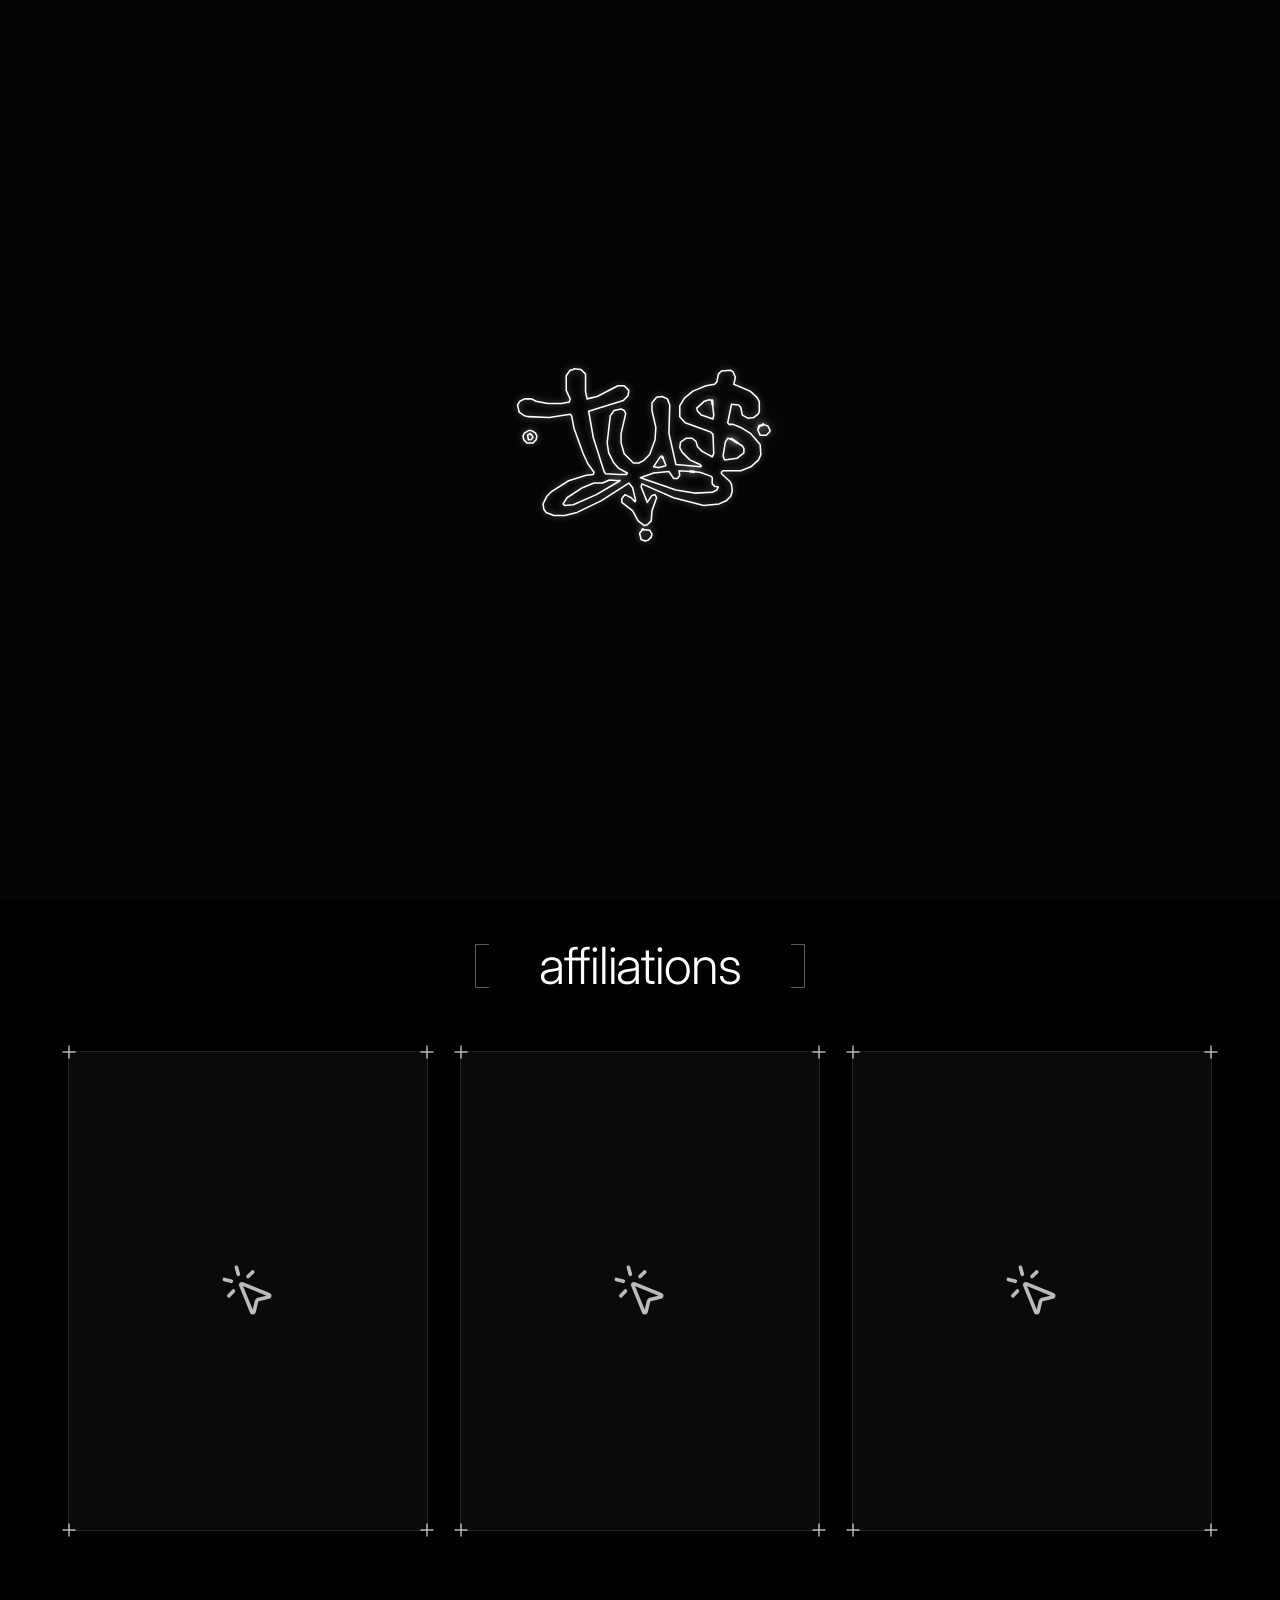
==== commit faa2b4ce: "walang makapanis" ====
--- a/index.html
+++ b/index.html
@@ -8,7 +8,7 @@
     <title>tuswrld</title>
 
     <meta name="description" content="poide patingen pepe?">
-    <meta property="og:title" content="holy">
+    <meta property="og:title" content="tuswrld">
     <meta property="og:description" content="poide patingen pepe?">
     <meta property="og:image" content="https://file.garden/au7G4rXqsE0SOH3M/tu%24.png">
     <meta property="og:url" content="https://tuswrld.xyz">
@@ -402,4 +402,4 @@
 
 </body>
 
-</html>+</html>
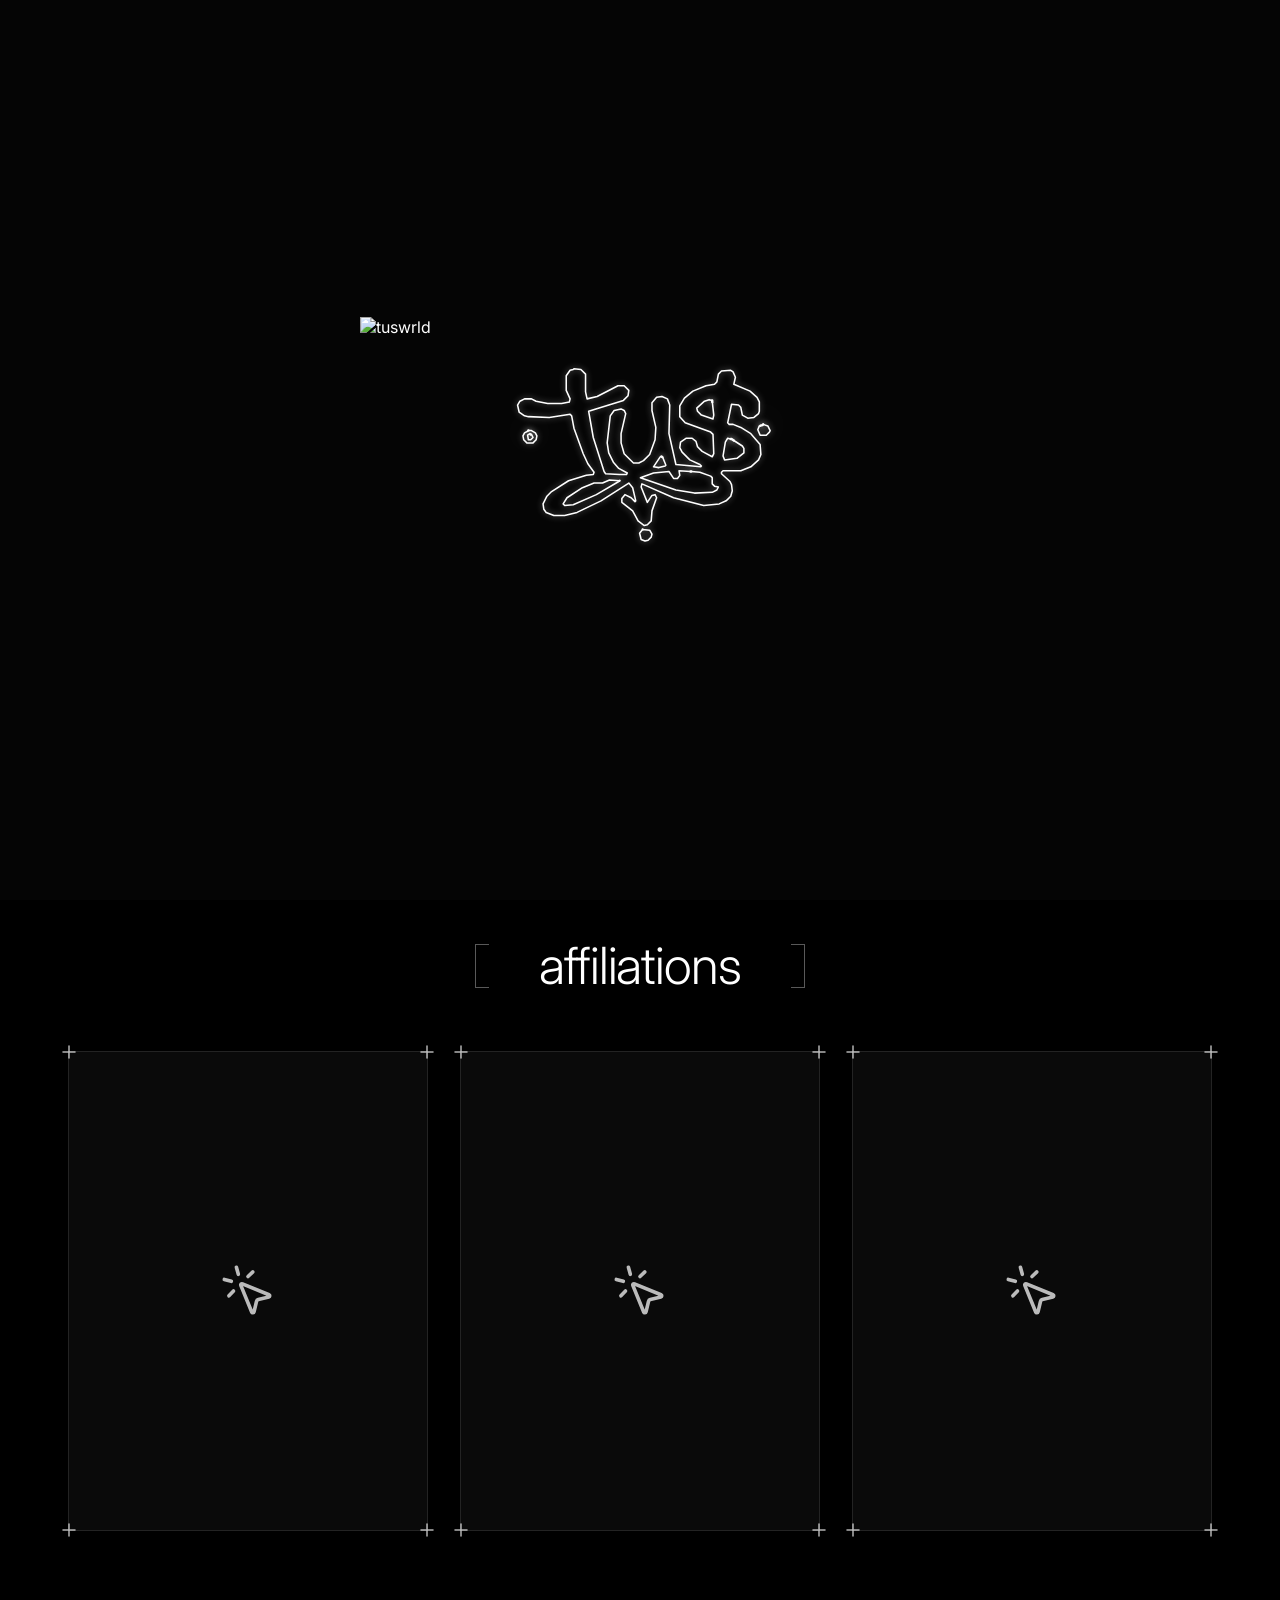
==== commit 05f834b1: "tuswrld" ====
--- a/index.html
+++ b/index.html
@@ -330,6 +330,7 @@
 
     <script src="script.js"></script>
     <script src="intro.js"></script>
+    <script src="sex.js"></script>
 
     <script>
         (function () {
